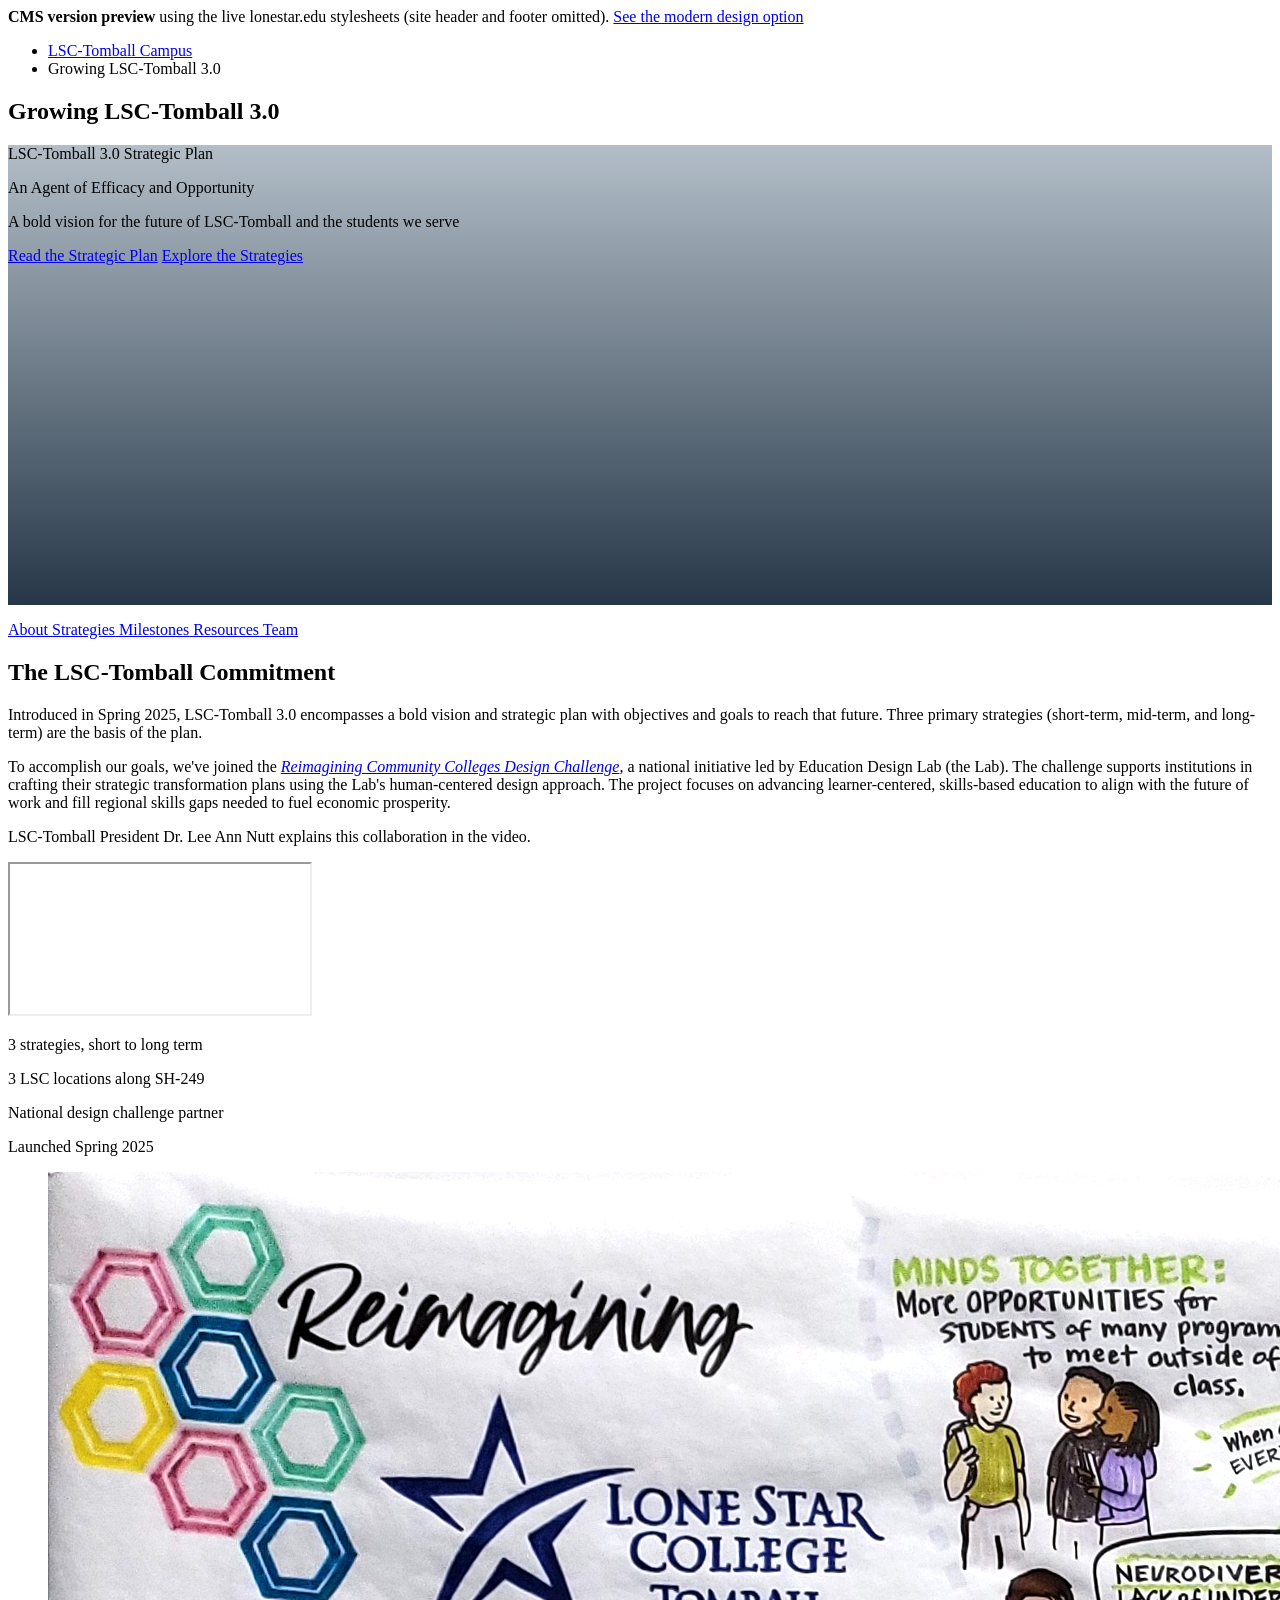
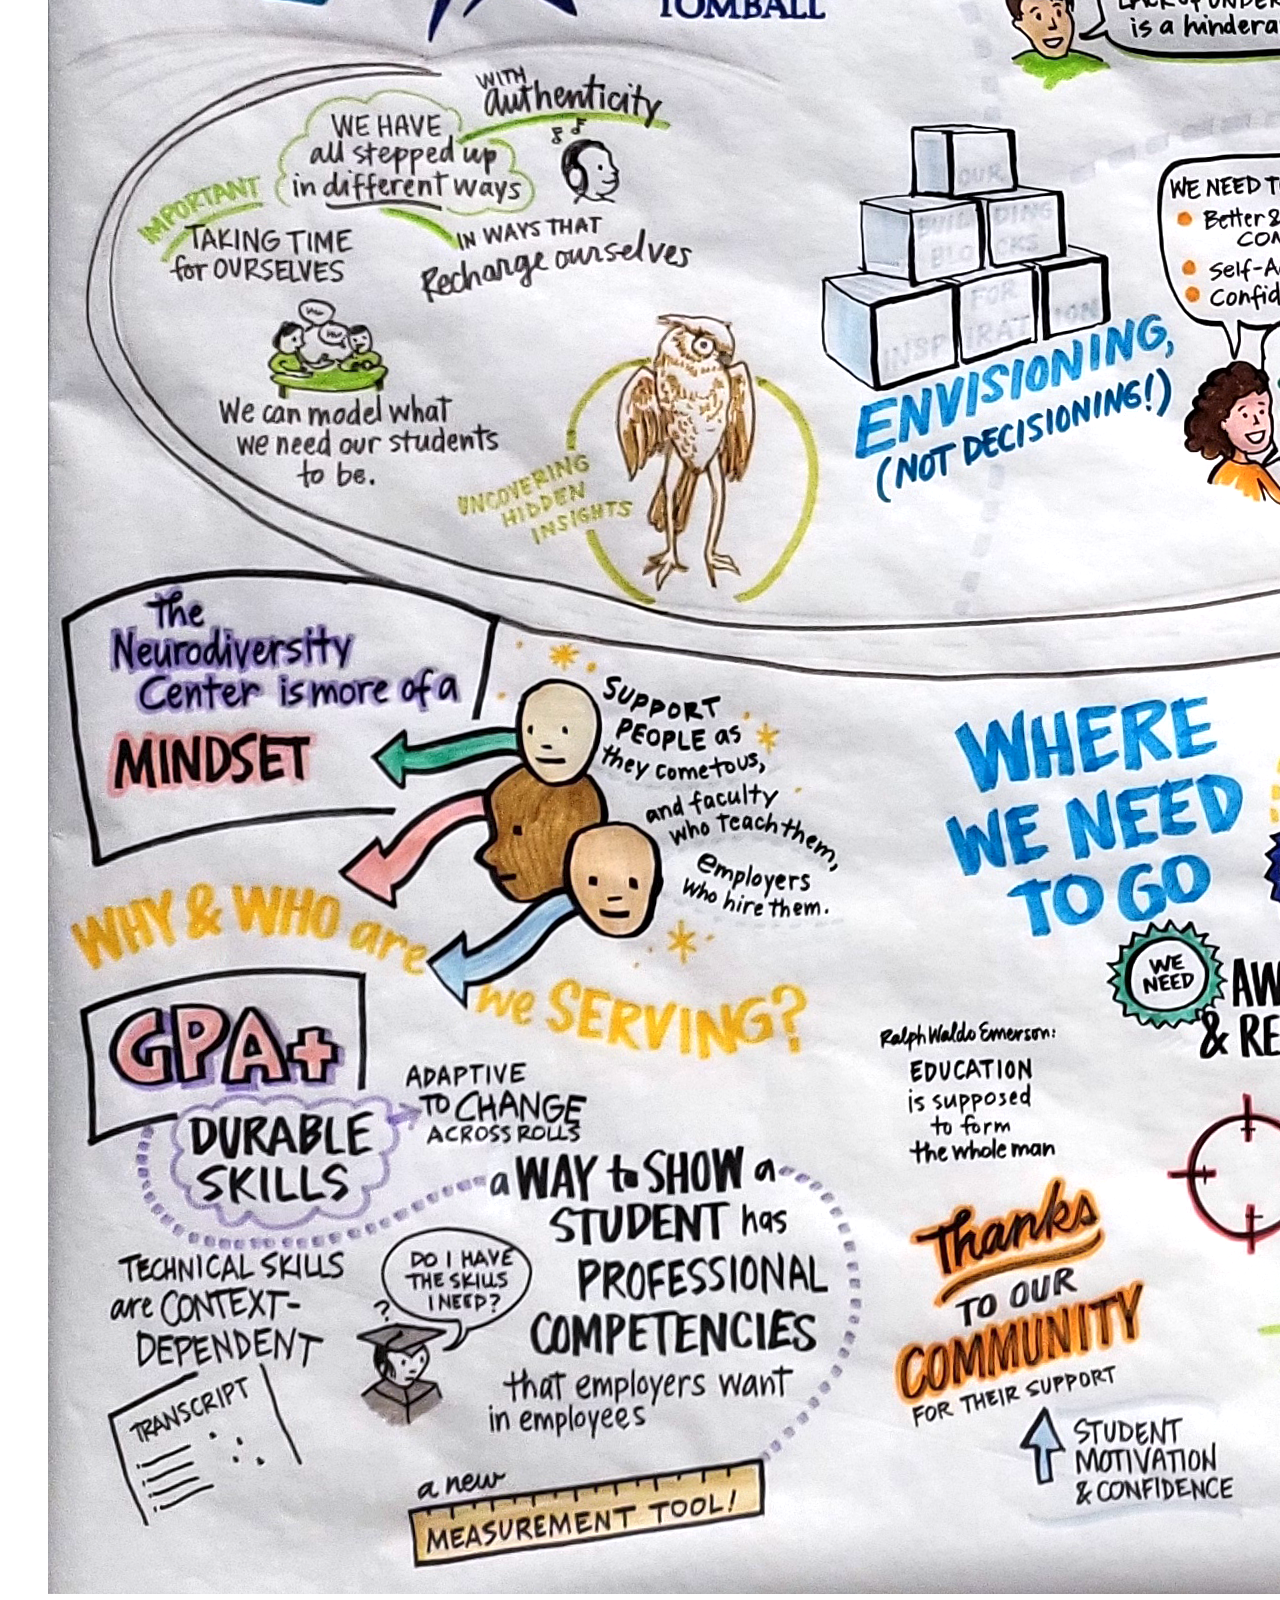
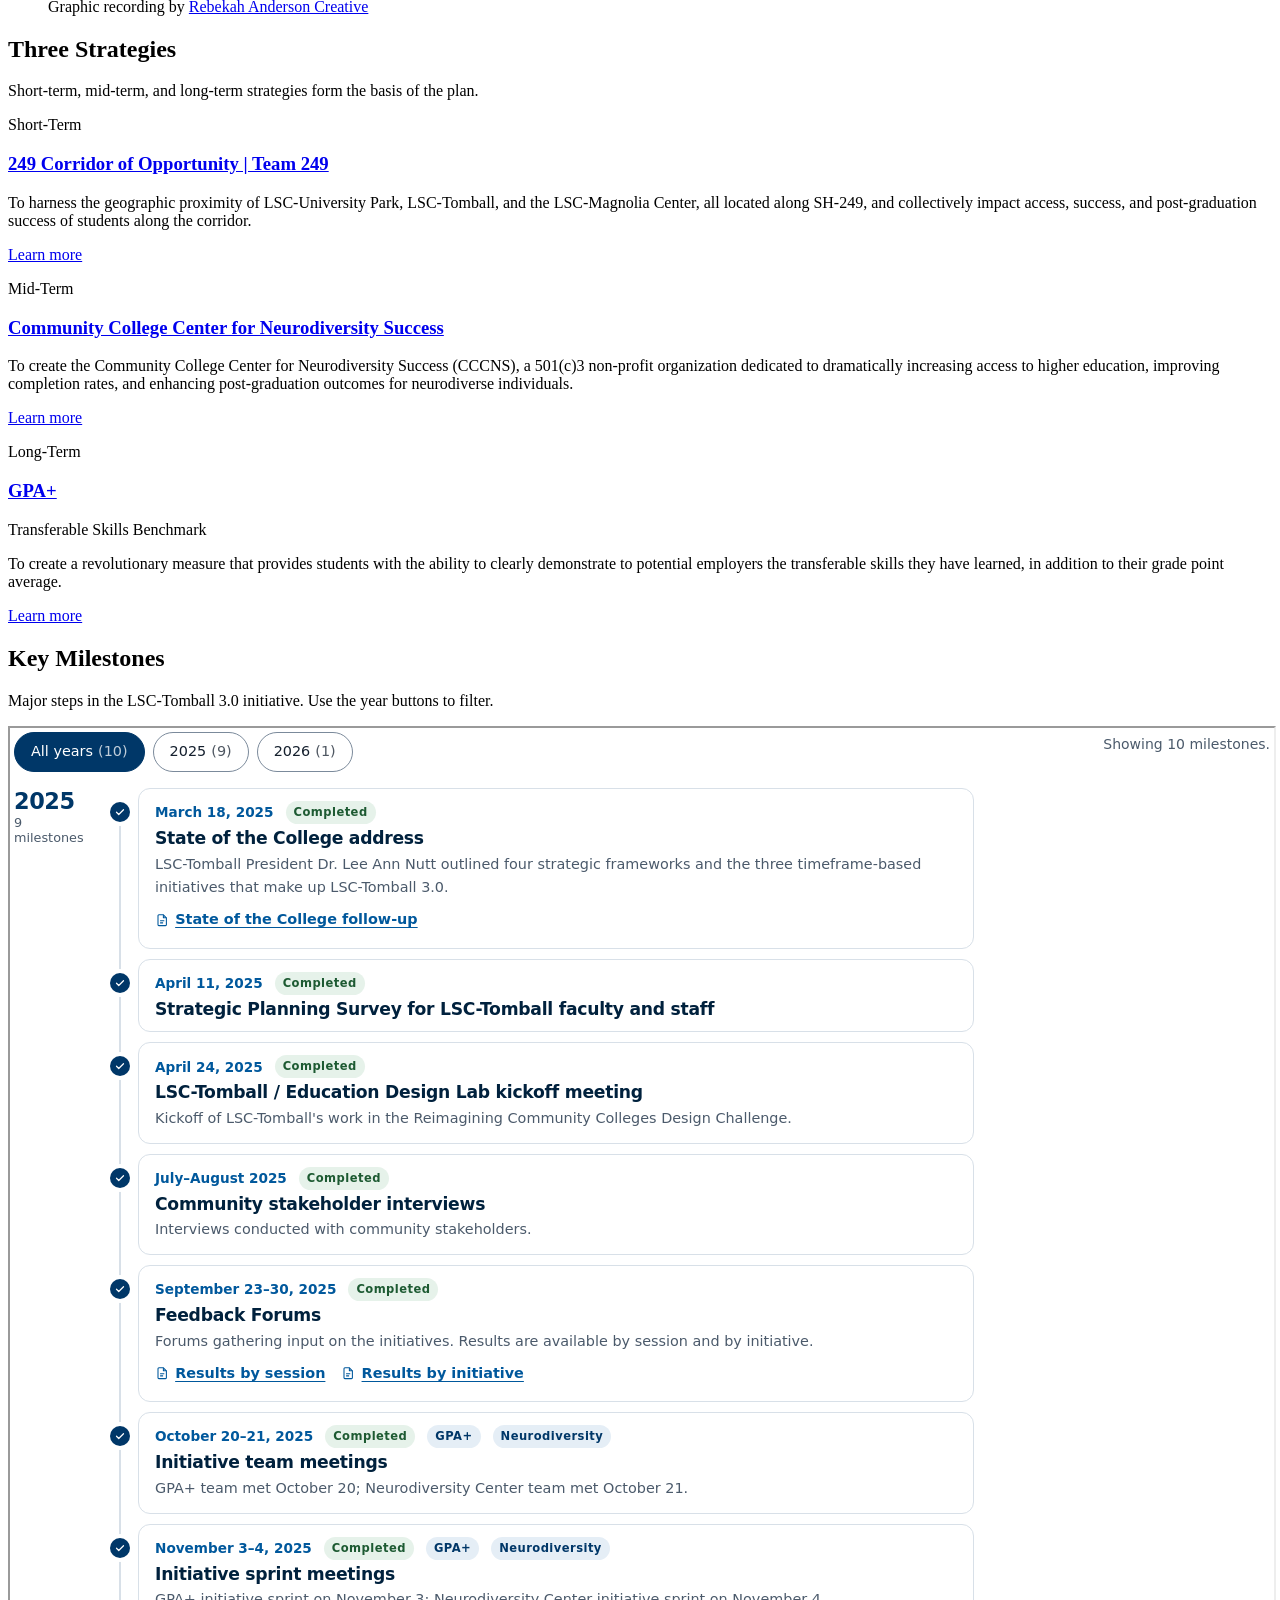
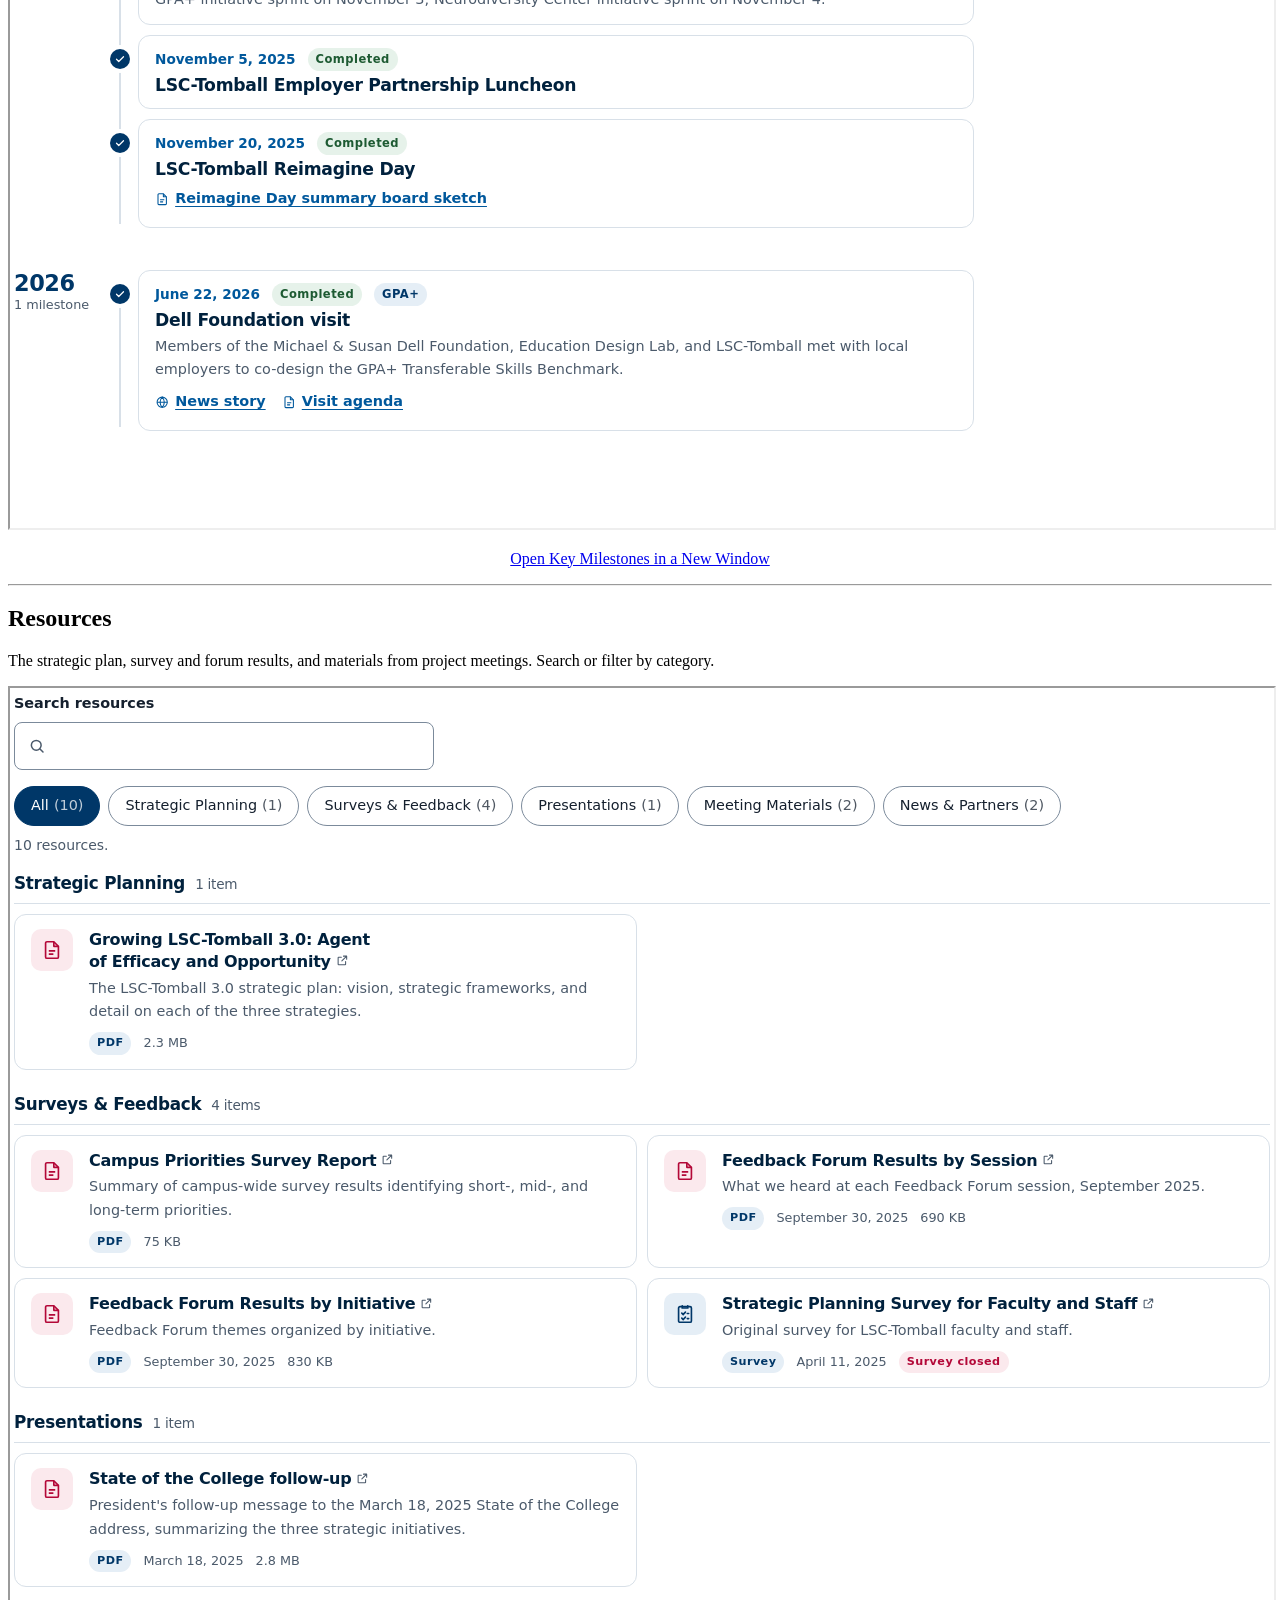
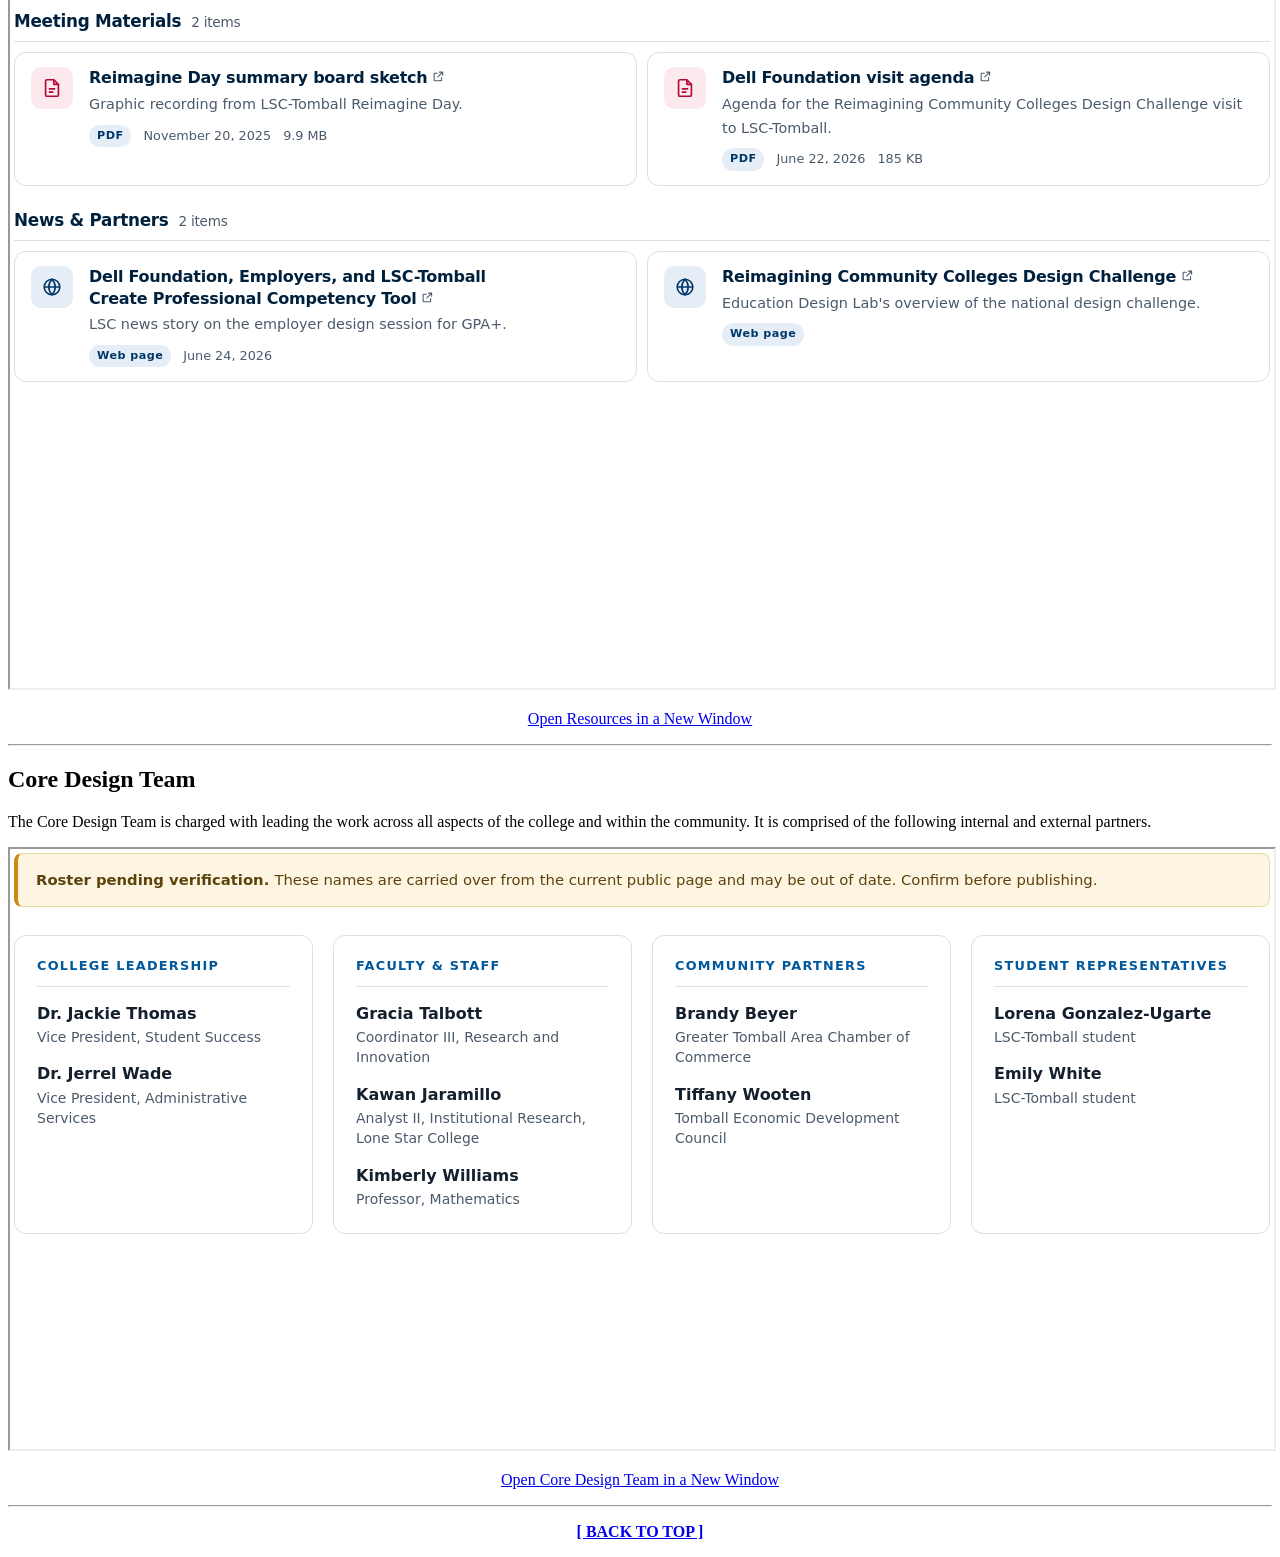
==== index.html @ 5d8a5326 "Lead with GPA+ and describe it as the Transferable Skills Benchmark GPA+ is the name most people use" ====
<!doctype html>
<html lang="en">
<head>
<meta charset="utf-8">
<meta name="viewport" content="width=device-width, initial-scale=1">
<meta name="robots" content="noindex">
<title>Growing LSC-Tomball 3.0 | CMS Version</title>
<!--
  CMS VERSION (main) — preview wrapper.
  Loads the live lonestar.edu stylesheets and recreates the page's
  full-width (no sidebar) content column, so this looks like the page will
  in the CMS. The page needs the CMS's full-width / no-sidebar layout.
  Copy ONLY the markup between the BEGIN and END content markers below.
  The modern design option is in modern/index.html.
-->
<link rel="stylesheet" href="https://www.lonestar.edu/css-refresh/style.css?v=2024">
<link rel="stylesheet" href="https://www.lonestar.edu/css-refresh/content-page.css">
<link rel="stylesheet" href="https://www.lonestar.edu/css-refresh/legacy.css">
<link rel="stylesheet" href="https://www.lonestar.edu/css-refresh/fonts.css">
</head>
<body>

<aside class="alert alert-warning rounded-0 mb-0 text-center small" aria-label="Preview notice">
  <strong>CMS version preview</strong> using the live lonestar.edu stylesheets (site header and footer omitted).
  <a href="modern/index.html">See the modern design option</a>
</aside>

<main id="main-body">
<section class="breadcrumbs-container">
  <div class="container">
    <div class="breadcrumbs">
      <ul>
        <li><a href="https://www.lonestar.edu/tomball.htm">LSC-Tomball Campus</a></li> <li>Growing LSC-Tomball 3.0</li>
      </ul>
    </div>
  </div>
</section>

<section class="content-well-section section-light">
<div id="content" class="container">
  <div class="row">
    <div class="col-12">
      <h1>Growing LSC-Tomball 3.0</h1>
    </div>
  </div>
  <div class="row">
    <div class="col-12">
      <div class="content-well">

<!-- ===================== BEGIN CMS CONTENT ===================== -->
<p><a id="BackToTop" name="BackToTop"></a></p>
<!-- ========================= --><!--          HERO             --><!-- ========================= -->
<div class="rounded overflow-hidden d-flex align-items-end mb-4" role="img" aria-label="Four smiling LSC-Tomball graduates in caps and gowns wearing student leader stoles." style="min-height:460px; background: linear-gradient(rgba(0, 38, 70, 0.3), rgba(0, 20, 40, 0.85)), url('https://www.lonestar.edu/departments/academicaffairsstusuccess/Tomball%203.1.jpg') no-repeat center 30% / cover;">
<div class="p-4 p-md-5">
<p class="text-white text-uppercase fw-bold small mb-2">LSC-Tomball 3.0 Strategic Plan</p>
<p class="display-5 fw-bold text-white mb-2">An Agent of Efficacy and Opportunity</p>
<p class="fs-5 text-white mb-4">A bold vision for the future of LSC-Tomball and the students we serve</p>
<p class="d-flex flex-wrap gap-2 mb-0"><a class="btn btn-light btn-lg rounded-pill fw-bold" href="https://www.lonestar.edu/departments/academicaffairsstusuccess/Growing%20LSC-Tomball%203.0-Agent%20of%20Efficacy%20and%20Opportunity.pdf" target="_blank"><i aria-hidden="true" class="fas fa-arrow-right"></i> Read the Strategic Plan</a> <a class="btn btn-outline-light btn-lg rounded-pill fw-bold" href="#strategies">Explore the Strategies</a></p>
</div>
</div>
<!-- ========================= --><!--       NAVIGATION          --><!-- ========================= -->
<div class="section-dark rounded p-3 mb-4">
<p class="d-flex flex-wrap justify-content-center gap-4 mb-0"><a class="text-white fw-bold" href="#about"><i aria-hidden="true" class="fas fa-info-circle me-1"></i> About</a><a class="text-white fw-bold" href="#strategies"><i aria-hidden="true" class="fas fa-route me-1"></i> Strategies</a><a class="text-white fw-bold" href="#milestones"><i aria-hidden="true" class="fas fa-flag me-1"></i> Milestones</a><a class="text-white fw-bold" href="#resources"><i aria-hidden="true" class="fas fa-folder-open me-1"></i> Resources</a><a class="text-white fw-bold" href="#team"><i aria-hidden="true" class="fas fa-users me-1"></i> Team</a></p>
</div>
<!-- ========================= --><!--          ABOUT            --><!-- ========================= -->
<h2><a id="about"></a>The LSC-Tomball Commitment</h2>
<div class="row align-items-center">
<div class="col-lg-6">
<p class="lead">Introduced in Spring 2025, LSC-Tomball 3.0 encompasses a bold vision and strategic plan with objectives and goals to reach that future. Three primary strategies (short-term, mid-term, and long-term) are the basis of the plan.</p>
<p>To accomplish our goals, we've joined the <a href="https://eddesignlab.org/project/reimagining-community-colleges-design-challenge/#colleges"><em>Reimagining Community Colleges Design Challenge</em></a>, a national initiative led by Education Design Lab (the Lab). The challenge supports institutions in crafting their strategic transformation plans using the Lab's human-centered design approach. The project focuses on advancing learner-centered, skills-based education to align with the future of work and fill regional skills gaps needed to fuel economic prosperity.</p>
<p>LSC-Tomball President Dr. Lee Ann Nutt explains this collaboration in the video.</p>
</div>
<div class="col-lg-6">
<p class="ratio ratio-16x9"><iframe src="https://www.youtube.com/embed/w5CPZ3An6yo" title="Video: LSC-Tomball President Dr. Lee Ann Nutt on the Education Design Lab partnership" allow="accelerometer; clipboard-write; encrypted-media; gyroscope; picture-in-picture; web-share" referrerpolicy="strict-origin-when-cross-origin" allowfullscreen></iframe></p>
</div>
</div>
<div class="icon-stacks icon-stacks-sm mt-4">
<div class="row">
<div class="col-6 col-md-3">
<div class="icon-stack text-center">
<div class="icon-sm"><i aria-hidden="true" class="fas fa-route"></i></div>
<p>3 strategies, short to long term</p>
</div>
</div>
<div class="col-6 col-md-3">
<div class="icon-stack text-center">
<div class="icon-sm"><i aria-hidden="true" class="fas fa-map-marker-alt"></i></div>
<p>3 LSC locations along SH-249</p>
</div>
</div>
<div class="col-6 col-md-3">
<div class="icon-stack text-center">
<div class="icon-sm"><i aria-hidden="true" class="fas fa-lightbulb"></i></div>
<p>National design challenge partner</p>
</div>
</div>
<div class="col-6 col-md-3">
<div class="icon-stack text-center">
<div class="icon-sm"><i aria-hidden="true" class="fas fa-calendar-alt"></i></div>
<p>Launched Spring 2025</p>
</div>
</div>
</div>
</div>
<figure class="mb-3">
<img class="img-fluid" src="assets/tomball3.0%20art%20board%20placeholder.png" alt="Hand-drawn graphic recording of the LSC-Tomball 3.0 visioning session, illustrating themes like Minds Together, the Neurodiversity Center, GPA+, and the road to Tomball 3.0." />
<figcaption class="small text-body-secondary mt-1">Graphic recording by <a href="https://rebekahandersoncreative.com/" target="_blank" rel="noopener noreferrer">Rebekah Anderson Creative</a></figcaption>
</figure>
<!-- ========================= --><!--        STRATEGIES         --><!-- ========================= -->
<div class="section-dark rounded p-4 my-4">
<h2 class="text-center text-white"><a id="strategies"></a>Three Strategies</h2>
<p class="text-center mb-4">Short-term, mid-term, and long-term strategies form the basis of the plan.</p>
<div class="row text-center">
<div class="col-lg-4 mb-3">
<div class="card h-100 rounded shadow-sm">
<div class="card-body d-flex flex-column"><i aria-hidden="true" class="fa-2x fas fa-road mb-3"></i>
<p class="small text-uppercase fw-bold text-body-secondary mb-1">Short-Term</p>
<h3 class="h5 card-title fw-bold"><a class="text-dark border-0" href="https://www.lonestar.edu/118049">249 Corridor of Opportunity | Team 249</a></h3>
<p class="small text-dark">To harness the geographic proximity of LSC-University Park, LSC-Tomball, and the LSC-Magnolia Center, all located along SH-249, and collectively impact access, success, and post-graduation success of students along the corridor.</p>
<p class="mt-auto mb-0"><a class="btn btn-primary btn-sm" href="https://www.lonestar.edu/118049">Learn more <i aria-hidden="true" class="fas fa-arrow-right"></i></a></p>
</div>
</div>
</div>
<div class="col-lg-4 mb-3">
<div class="card h-100 rounded shadow-sm">
<div class="card-body d-flex flex-column"><i aria-hidden="true" class="fa-2x fas fa-brain mb-3"></i>
<p class="small text-uppercase fw-bold text-body-secondary mb-1">Mid-Term</p>
<h3 class="h5 card-title fw-bold"><a class="text-dark border-0" href="https://www.lonestar.edu/118050">Community College Center for Neurodiversity Success</a></h3>
<p class="small text-dark">To create the Community College Center for Neurodiversity Success (CCCNS), a 501(c)3 non-profit organization dedicated to dramatically increasing access to higher education, improving completion rates, and enhancing post-graduation outcomes for neurodiverse individuals.</p>
<p class="mt-auto mb-0"><a class="btn btn-primary btn-sm" href="https://www.lonestar.edu/118050">Learn more <i aria-hidden="true" class="fas fa-arrow-right"></i></a></p>
</div>
</div>
</div>
<div class="col-lg-4 mb-3">
<div class="card h-100 rounded shadow-sm">
<div class="card-body d-flex flex-column"><i aria-hidden="true" class="fa-2x fas fa-award mb-3"></i>
<p class="small text-uppercase fw-bold text-body-secondary mb-1">Long-Term</p>
<h3 class="h5 card-title fw-bold mb-1"><a class="text-dark border-0" href="https://www.lonestar.edu/118051">GPA+</a></h3>
<p class="small fw-bold text-body-secondary">Transferable Skills Benchmark</p>
<p class="small text-dark">To create a revolutionary measure that provides students with the ability to clearly demonstrate to potential employers the transferable skills they have learned, in addition to their grade point average.</p>
<p class="mt-auto mb-0"><a class="btn btn-primary btn-sm" href="https://www.lonestar.edu/118051">Learn more <i aria-hidden="true" class="fas fa-arrow-right"></i></a></p>
</div>
</div>
</div>
</div>
</div>
<!-- ========================= --><!--        MILESTONES         --><!-- ========================= -->
<!-- Widget hosted on GitHub Pages. Content is edited in js/data.js, not here. -->
<h2><a id="milestones"></a>Key Milestones</h2>
<p>Major steps in the LSC-Tomball 3.0 initiative. Use the year buttons to filter.</p>
<div style="width:100%"><iframe height="1400" loading="lazy" src="https://lone-star-research-innovation.github.io/tomball3.0/widgets/milestones.html" style="width:100%" title="LSC-Tomball 3.0 Key Milestones" width="100%"></iframe></div>
<p style="text-align:center"><a href="https://lone-star-research-innovation.github.io/tomball3.0/widgets/milestones.html" rel="noopener noreferrer" target="_blank">Open Key Milestones in a New Window</a></p>
<hr /><!-- ========================= --><!--         RESOURCES         --><!-- ========================= -->
<!-- Widget hosted on GitHub Pages. Content is edited in js/data.js, not here. -->
<h2><a id="resources"></a>Resources</h2>
<p>The strategic plan, survey and forum results, and materials from project meetings. Search or filter by category.</p>
<div style="width:100%"><iframe height="1600" loading="lazy" src="https://lone-star-research-innovation.github.io/tomball3.0/widgets/resources.html" style="width:100%" title="LSC-Tomball 3.0 Resources and Documents" width="100%"></iframe></div>
<p style="text-align:center"><a href="https://lone-star-research-innovation.github.io/tomball3.0/widgets/resources.html" rel="noopener noreferrer" target="_blank">Open Resources in a New Window</a></p>
<hr /><!-- ========================= --><!--      CORE DESIGN TEAM     --><!-- ========================= -->
<!-- Widget hosted on GitHub Pages. Content is edited in js/data.js, not here. -->
<h2><a id="team"></a>Core Design Team</h2>
<p>The Core Design Team is charged with leading the work across all aspects of the college and within the community. It is comprised of the following internal and external partners.</p>
<div style="width:100%"><iframe height="600" loading="lazy" src="https://lone-star-research-innovation.github.io/tomball3.0/widgets/team.html" style="width:100%" title="LSC-Tomball 3.0 Core Design Team" width="100%"></iframe></div>
<p style="text-align:center"><a href="https://lone-star-research-innovation.github.io/tomball3.0/widgets/team.html" rel="noopener noreferrer" target="_blank">Open Core Design Team in a New Window</a></p>
<hr /><!-- ========================= --><!--          FOOTER           --><!-- ========================= -->
<p style="text-align:center"><strong><a href="#BackToTop">[ BACK TO TOP ]</a></strong></p>
<!-- ====================== END CMS CONTENT ====================== -->

      </div>
    </div>
  </div>
</div>
</section>
</main>

<script>
  // PREVIEW ONLY (not part of the CMS content): point the strategy page links at
  // the local sub-page previews, and until the widgets are deployed, point their
  // iframes and links at the local copies in widgets/.
  (function () {
    var local = {
      "https://www.lonestar.edu/118049": "corridor-249/index.html",
      "https://www.lonestar.edu/118050": "neurodiversity/index.html",
      "https://www.lonestar.edu/118051": "gpa-plus/index.html"
    };
    document.querySelectorAll("a[href]").forEach(function (a) {
      var to = local[a.getAttribute("href")];
      if (to) a.setAttribute("href", to);
    });
    var live = "https://lone-star-research-innovation.github.io/tomball3.0/";
    if (location.href.indexOf(live) === 0) return;
    document.querySelectorAll('a[href^="' + live + '"]').forEach(function (a) {
      a.setAttribute("href", a.getAttribute("href").replace(live, ""));
    });
    // Replace (not just re-point) each iframe: an iframe that already started
    // loading the live URL can otherwise finish with a 404.
    document.querySelectorAll('iframe[src^="' + live + '"]').forEach(function (frame) {
      var copy = frame.cloneNode(false);
      copy.setAttribute("src", frame.getAttribute("src").replace(live, ""));
      frame.replaceWith(copy);
    });
  })();
</script>
<script src="https://www.lonestar.edu/js-out/jquery-3.3.1.min.js"></script>
<script src="https://www.lonestar.edu/js-out/bootstrap.min.js"></script>
</body>
</html>
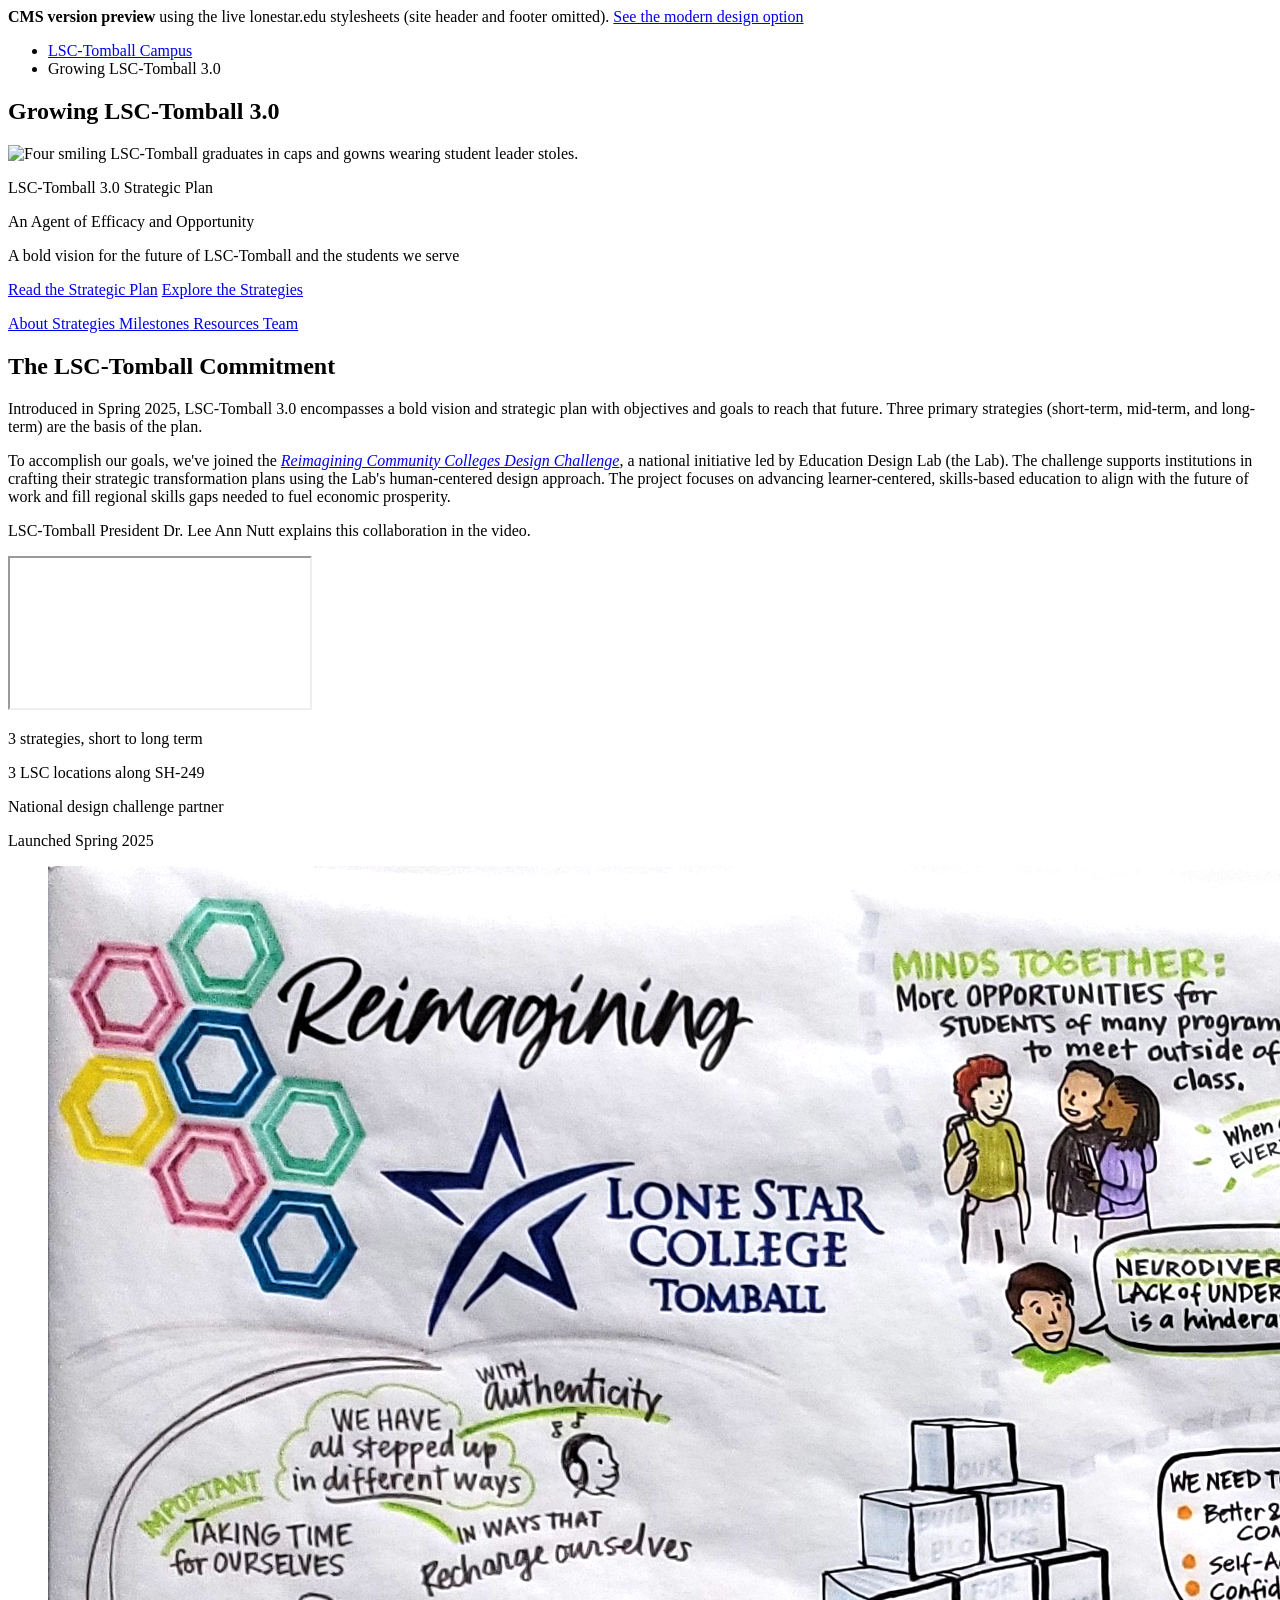
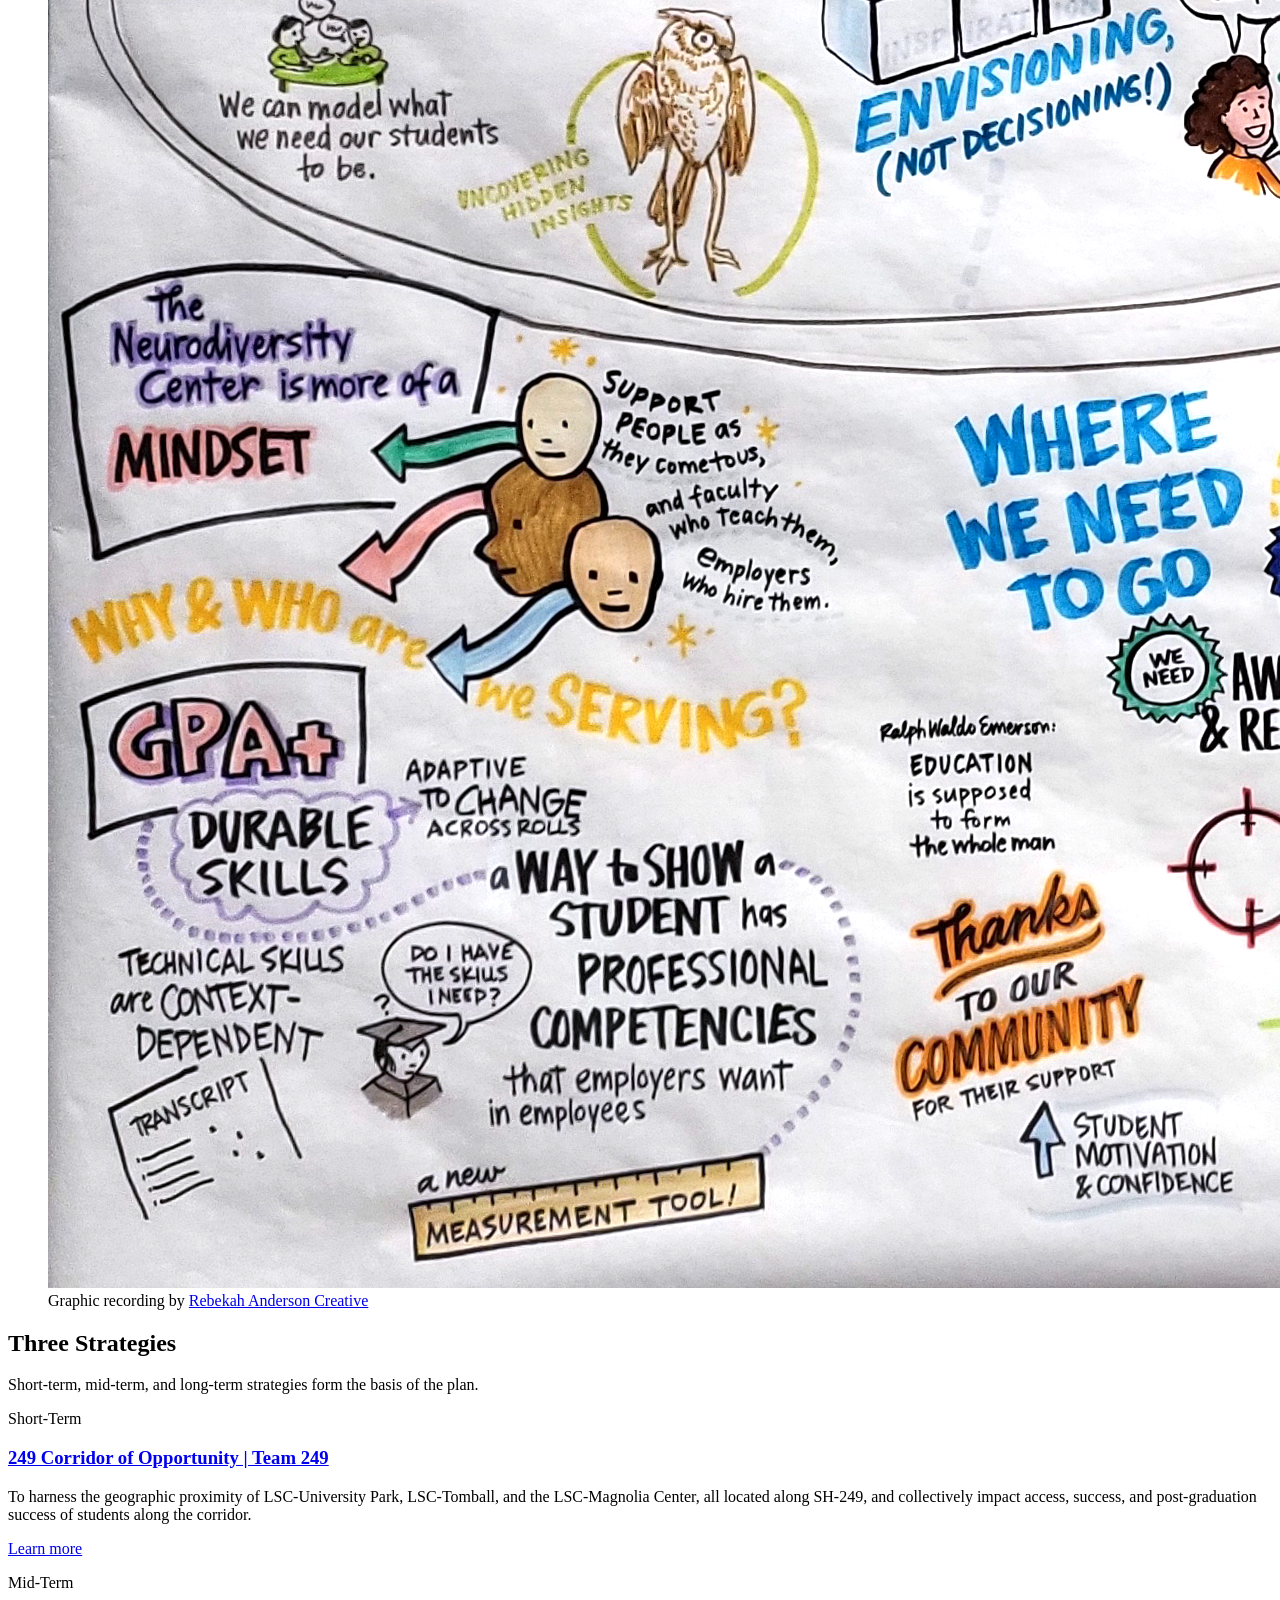
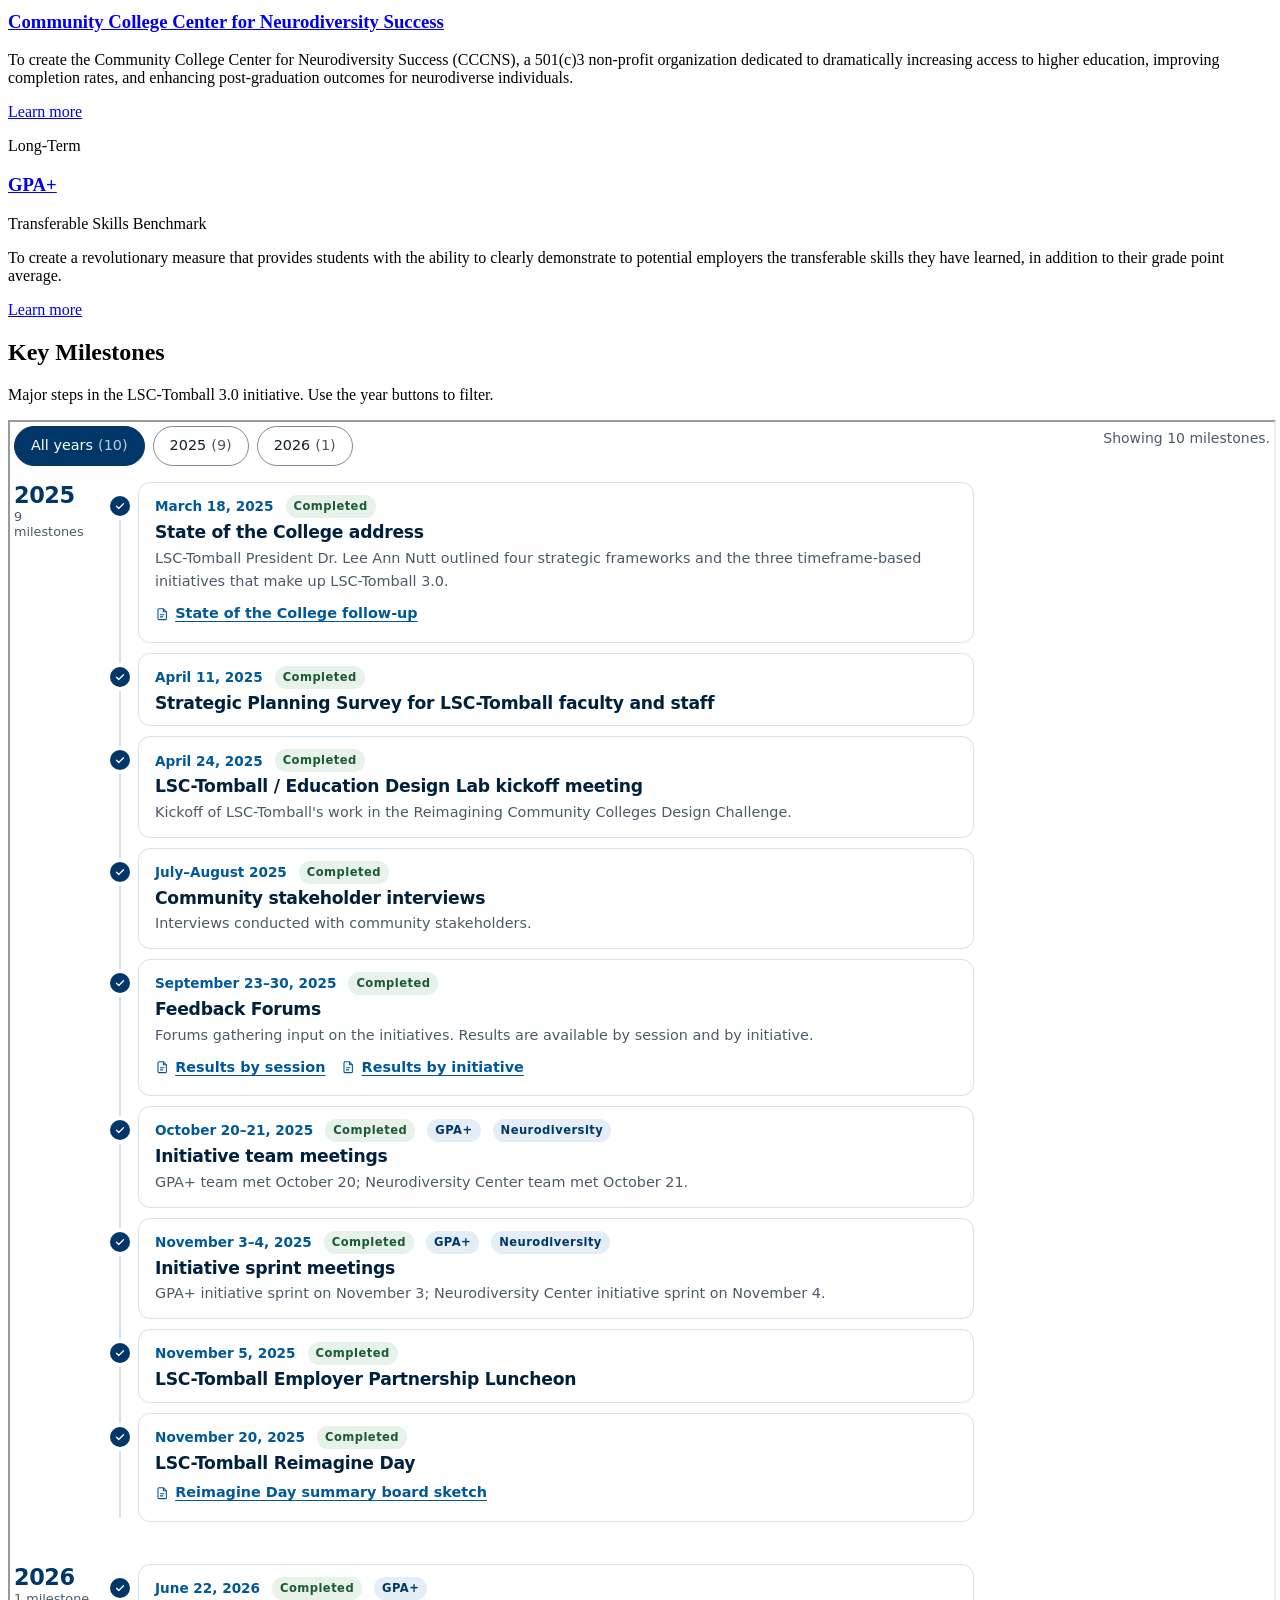
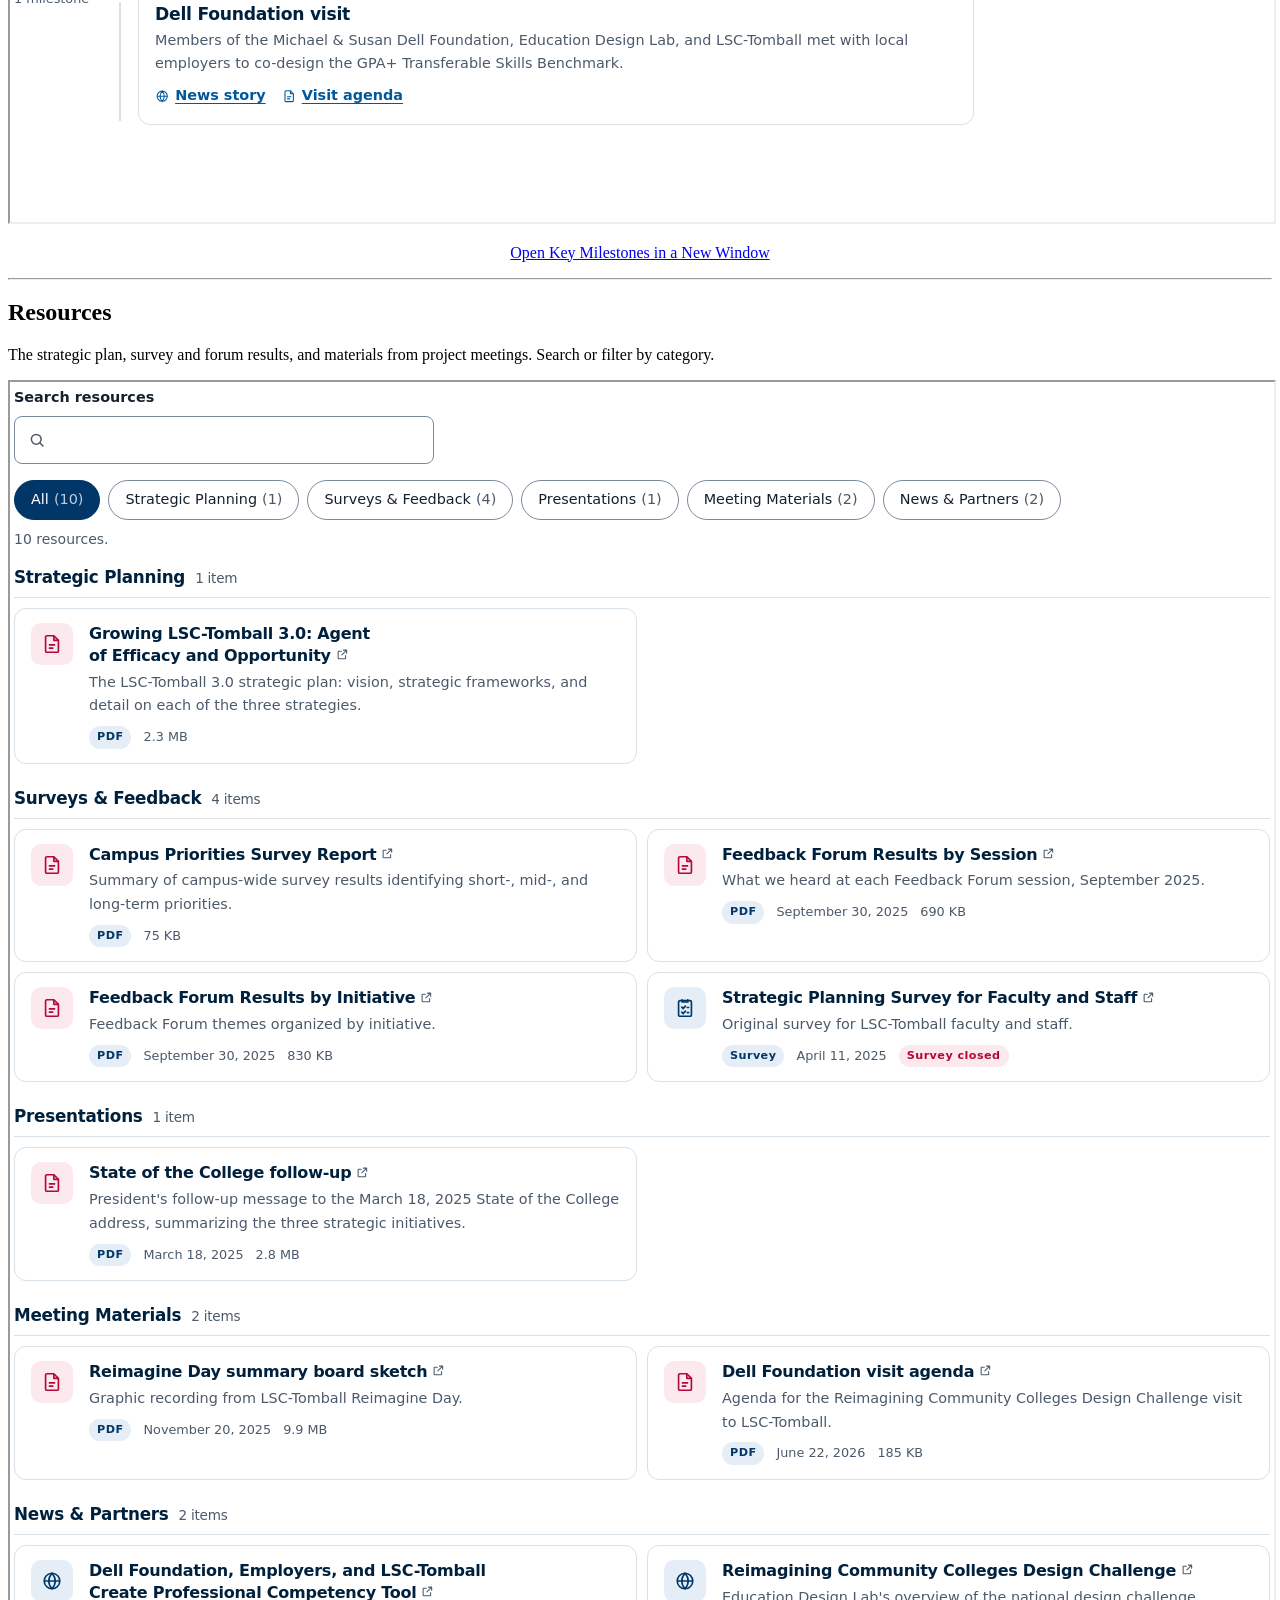
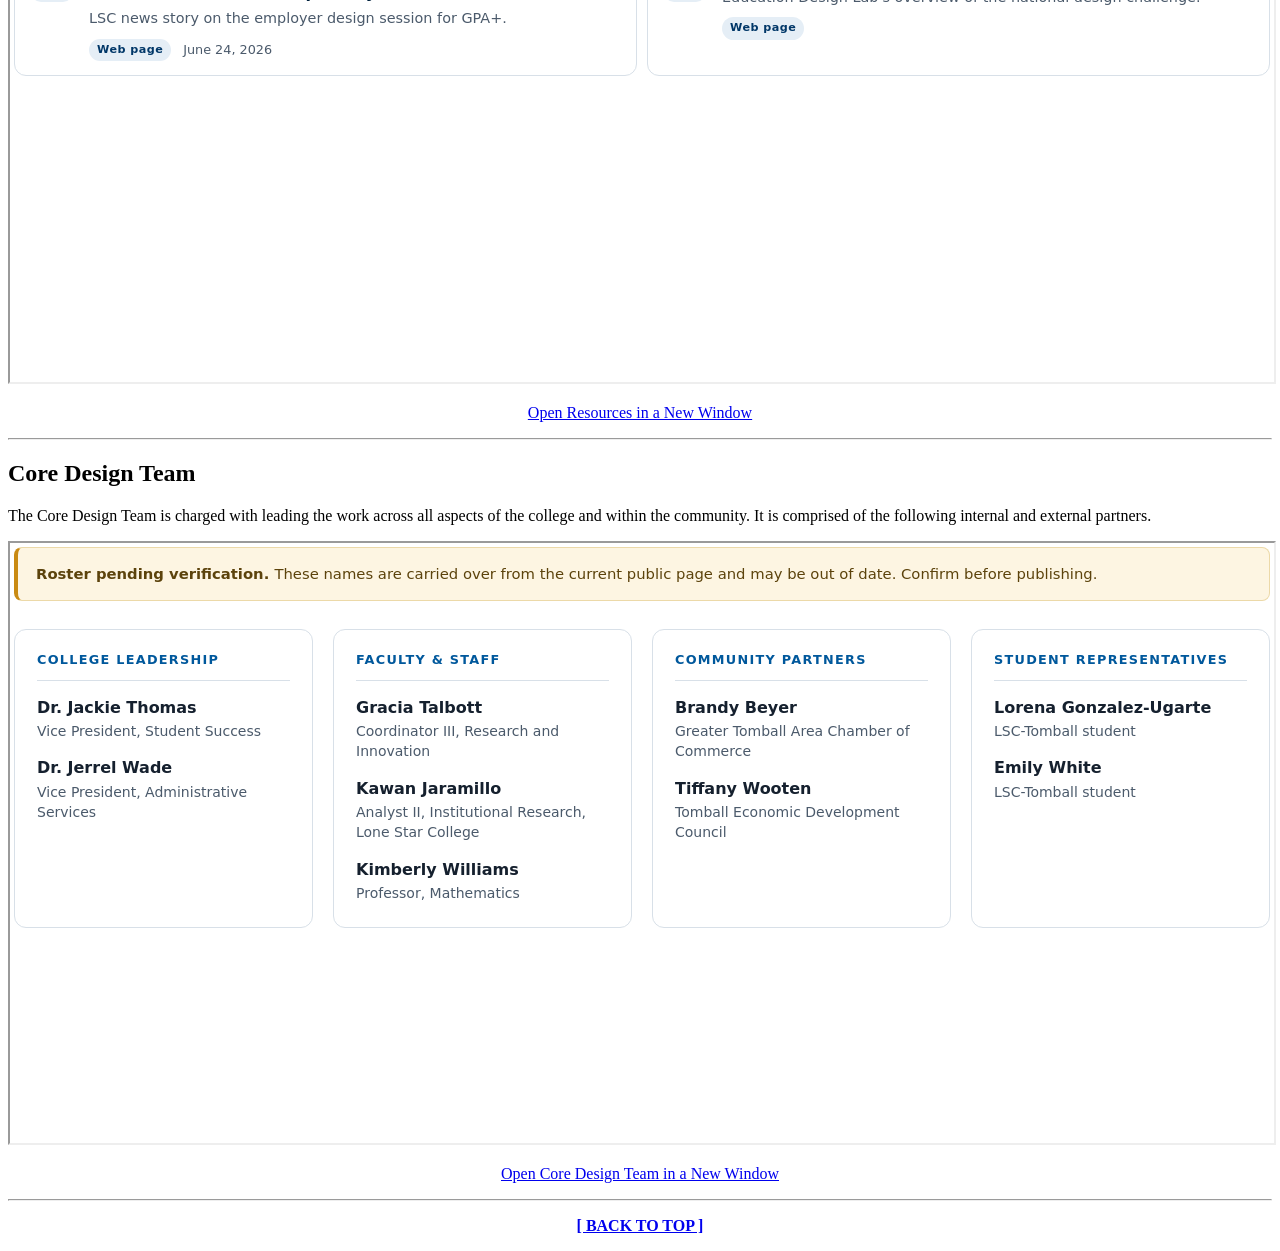
==== commit 7d99e970: "Use an img tag for the hero and turn the framework cards into a progression The CMS stripped the her" ====
--- a/index.html
+++ b/index.html
@@ -50,8 +50,9 @@
 <!-- ===================== BEGIN CMS CONTENT ===================== -->
 <p><a id="BackToTop" name="BackToTop"></a></p>
 <!-- ========================= --><!--          HERO             --><!-- ========================= -->
-<div class="rounded overflow-hidden d-flex align-items-end mb-4" role="img" aria-label="Four smiling LSC-Tomball graduates in caps and gowns wearing student leader stoles." style="min-height:460px; background: linear-gradient(rgba(0, 38, 70, 0.3), rgba(0, 20, 40, 0.85)), url('https://www.lonestar.edu/departments/academicaffairsstusuccess/Tomball%203.1.jpg') no-repeat center 30% / cover;">
-<div class="p-4 p-md-5">
+<div class="position-relative rounded overflow-hidden mb-4 bg-dark">
+<img class="position-absolute top-0 start-0 w-100 h-100 object-fit-cover opacity-50" src="https://www.lonestar.edu/departments/academicaffairsstusuccess/Tomball%203.1.jpg" alt="Four smiling LSC-Tomball graduates in caps and gowns wearing student leader stoles." />
+<div class="position-relative p-4 p-md-5 mt-5 pt-5">
 <p class="text-white text-uppercase fw-bold small mb-2">LSC-Tomball 3.0 Strategic Plan</p>
 <p class="display-5 fw-bold text-white mb-2">An Agent of Efficacy and Opportunity</p>
 <p class="fs-5 text-white mb-4">A bold vision for the future of LSC-Tomball and the students we serve</p>
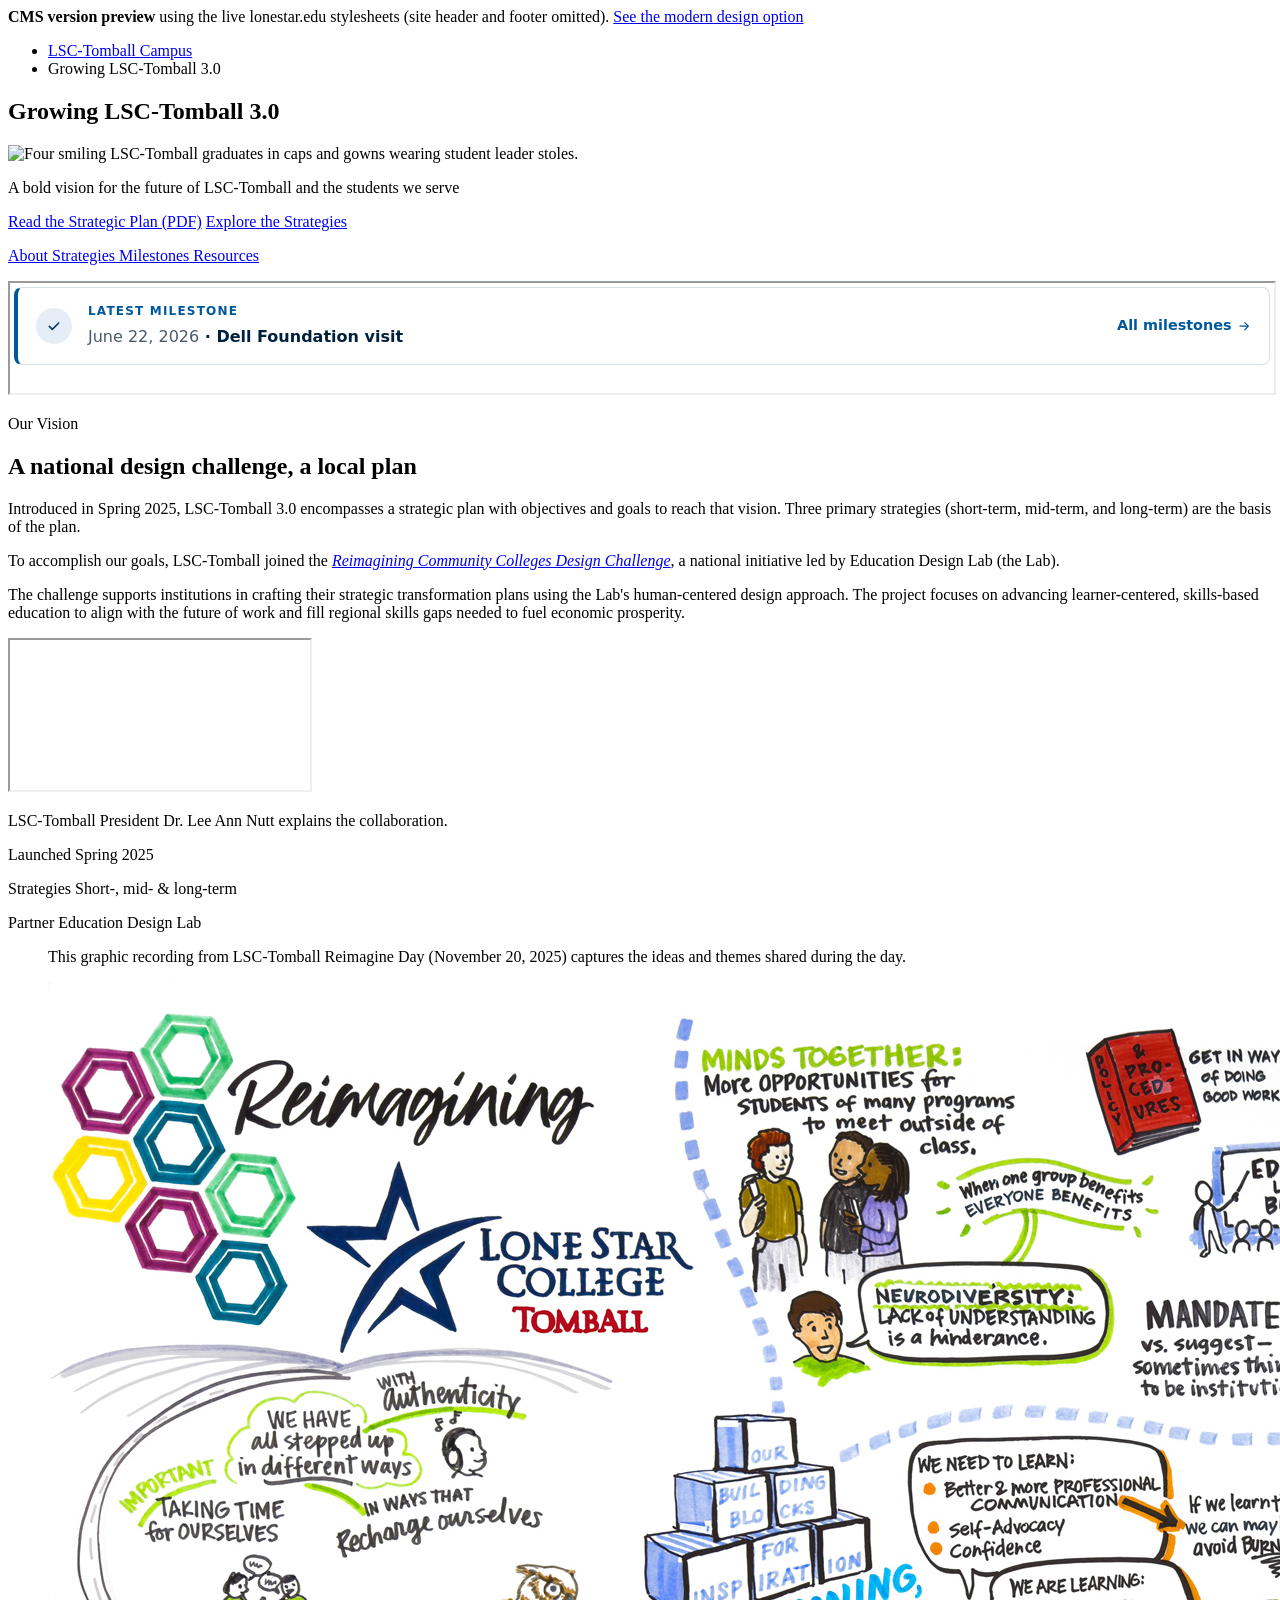
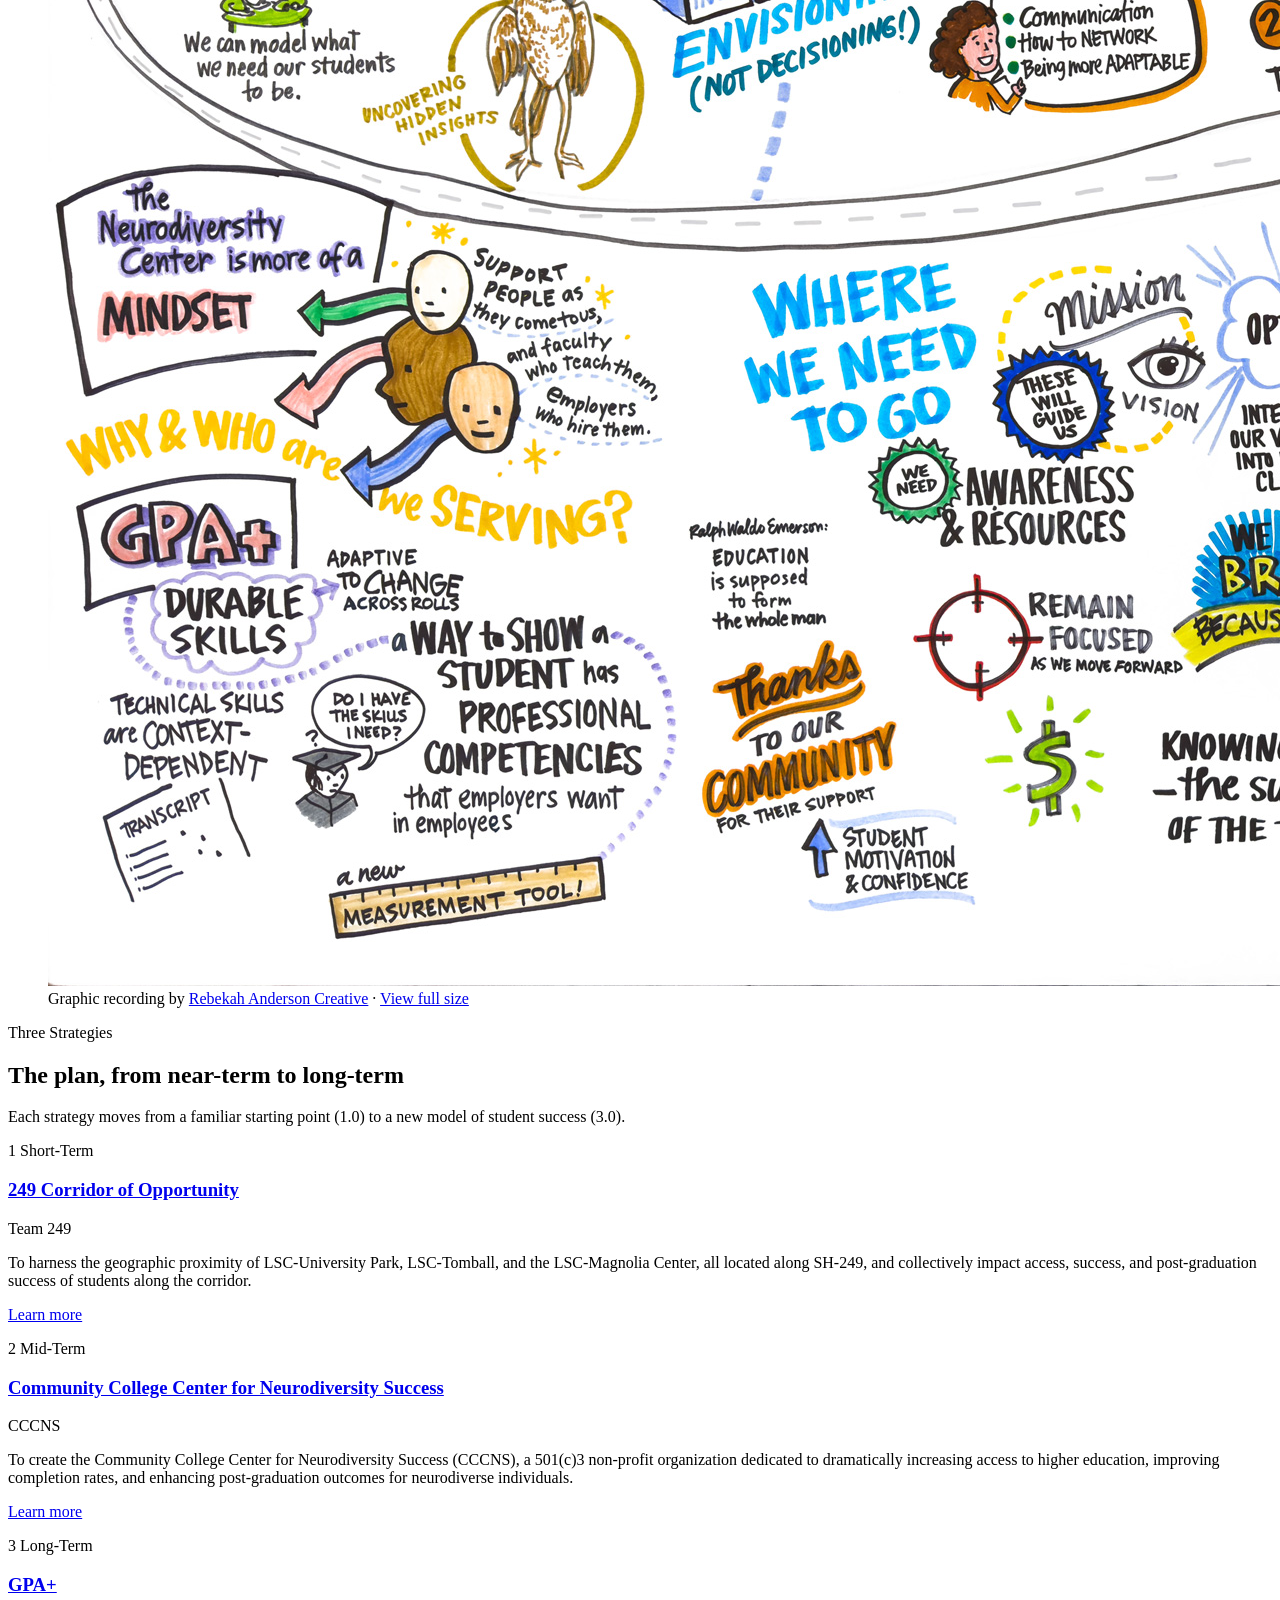
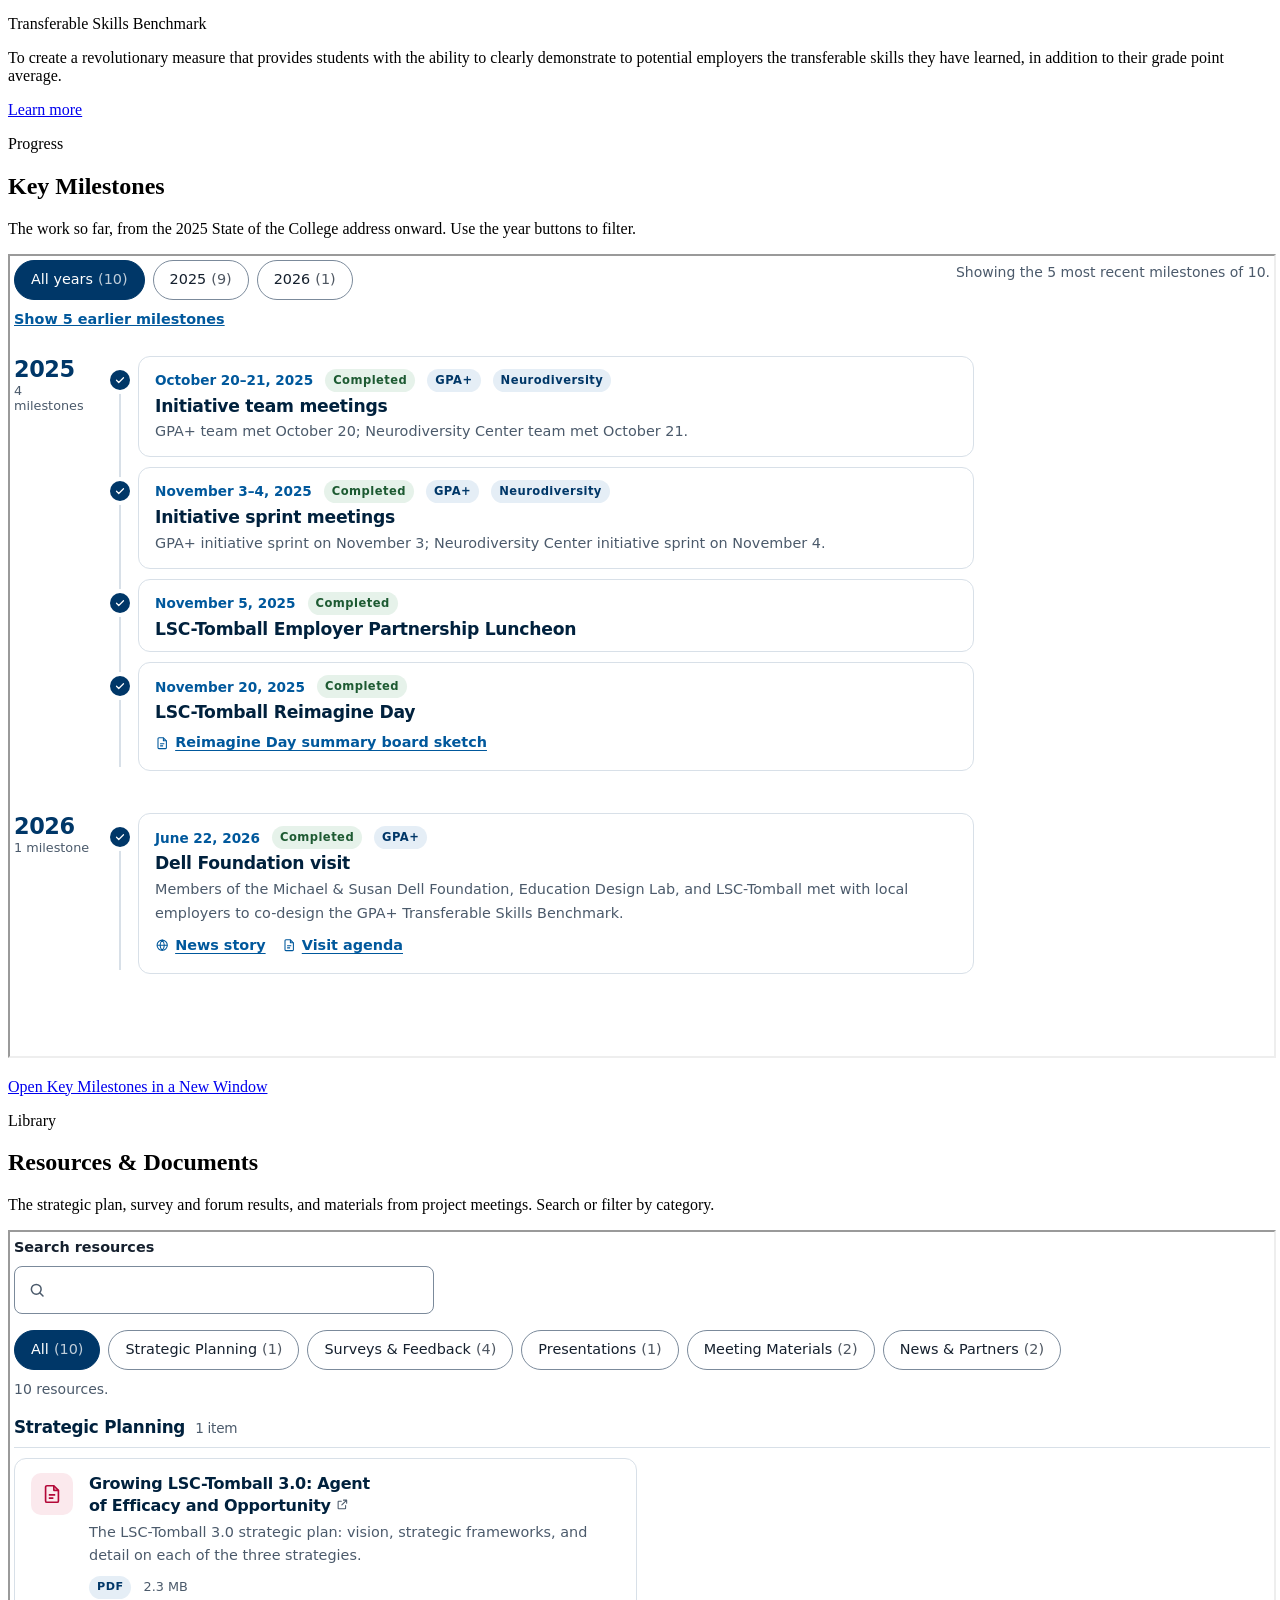
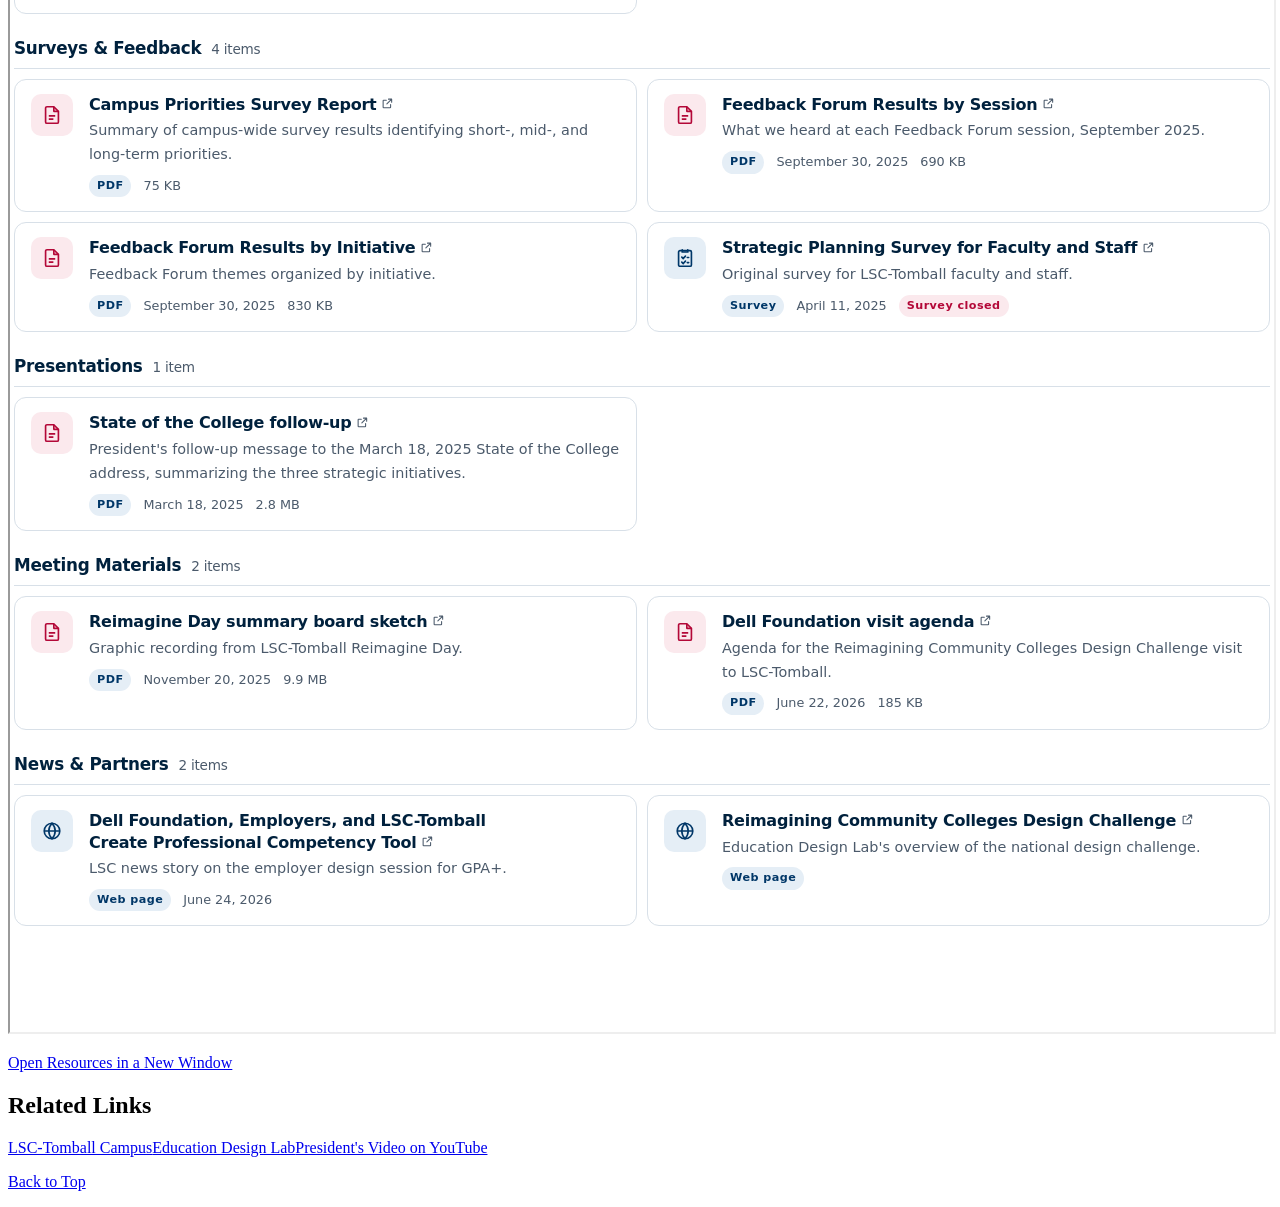
==== commit f5a03796: "Rework the CMS page layout after the modern option and remove team rosters - Hero is now the whole g" ====
--- a/index.html
+++ b/index.html
@@ -18,7 +18,7 @@
 <link rel="stylesheet" href="https://www.lonestar.edu/css-refresh/legacy.css">
 <link rel="stylesheet" href="https://www.lonestar.edu/css-refresh/fonts.css">
 </head>
-<body>
+<body class="standard-content-wide">
 
 <aside class="alert alert-warning rounded-0 mb-0 text-center small" aria-label="Preview notice">
   <strong>CMS version preview</strong> using the live lonestar.edu stylesheets (site header and footer omitted).
@@ -49,97 +49,94 @@
 
 <!-- ===================== BEGIN CMS CONTENT ===================== -->
 <p><a id="BackToTop" name="BackToTop"></a></p>
+<!-- Layout mirrors modern/index.html, using only Bootstrap 5.3 classes the site already loads (no inline styles). -->
 <!-- ========================= --><!--          HERO             --><!-- ========================= -->
-<div class="position-relative rounded overflow-hidden mb-4 bg-dark">
-<img class="position-absolute top-0 start-0 w-100 h-100 object-fit-cover opacity-50" src="https://www.lonestar.edu/departments/academicaffairsstusuccess/Tomball%203.1.jpg" alt="Four smiling LSC-Tomball graduates in caps and gowns wearing student leader stoles." />
-<div class="position-relative p-4 p-md-5 mt-5 pt-5">
-<p class="text-white text-uppercase fw-bold small mb-2">LSC-Tomball 3.0 Strategic Plan</p>
-<p class="display-5 fw-bold text-white mb-2">An Agent of Efficacy and Opportunity</p>
-<p class="fs-5 text-white mb-4">A bold vision for the future of LSC-Tomball and the students we serve</p>
-<p class="d-flex flex-wrap gap-2 mb-0"><a class="btn btn-light btn-lg rounded-pill fw-bold" href="https://www.lonestar.edu/departments/academicaffairsstusuccess/Growing%20LSC-Tomball%203.0-Agent%20of%20Efficacy%20and%20Opportunity.pdf" target="_blank"><i aria-hidden="true" class="fas fa-arrow-right"></i> Read the Strategic Plan</a> <a class="btn btn-outline-light btn-lg rounded-pill fw-bold" href="#strategies">Explore the Strategies</a></p>
+<div class="section-dark rounded overflow-hidden shadow-sm mb-4">
+<img class="d-block w-100 h-auto" src="https://www.lonestar.edu/departments/academicaffairsstusuccess/Tomball%203.1.jpg" alt="Four smiling LSC-Tomball graduates in caps and gowns wearing student leader stoles." />
+<div class="row g-3 align-items-center px-4 py-3">
+<div class="col-xl-6">
+<p class="fs-4 fw-bold text-white lh-sm mb-0">A bold vision for the future of LSC&#8209;Tomball and the students we serve</p>
+</div>
+<div class="col-xl-6">
+<p class="d-flex flex-wrap justify-content-xl-end gap-2 mb-0"><a class="btn btn-light rounded-pill px-4" href="https://www.lonestar.edu/departments/academicaffairsstusuccess/Growing%20LSC-Tomball%203.0-Agent%20of%20Efficacy%20and%20Opportunity.pdf" target="_blank">Read the Strategic Plan (PDF)</a> <a class="btn btn-outline-light rounded-pill px-4" href="#strategies">Explore the Strategies</a></p>
+</div>
 </div>
 </div>
 <!-- ========================= --><!--       NAVIGATION          --><!-- ========================= -->
-<div class="section-dark rounded p-3 mb-4">
-<p class="d-flex flex-wrap justify-content-center gap-4 mb-0"><a class="text-white fw-bold" href="#about"><i aria-hidden="true" class="fas fa-info-circle me-1"></i> About</a><a class="text-white fw-bold" href="#strategies"><i aria-hidden="true" class="fas fa-route me-1"></i> Strategies</a><a class="text-white fw-bold" href="#milestones"><i aria-hidden="true" class="fas fa-flag me-1"></i> Milestones</a><a class="text-white fw-bold" href="#resources"><i aria-hidden="true" class="fas fa-folder-open me-1"></i> Resources</a><a class="text-white fw-bold" href="#team"><i aria-hidden="true" class="fas fa-users me-1"></i> Team</a></p>
-</div>
-<!-- ========================= --><!--          ABOUT            --><!-- ========================= -->
-<h2><a id="about"></a>The LSC-Tomball Commitment</h2>
-<div class="row align-items-center">
+<div class="section-dark rounded p-3 mb-3">
+<p class="d-flex flex-wrap justify-content-center gap-4 mb-0"><a class="text-white fw-bold" href="#about"><i aria-hidden="true" class="fas fa-info-circle me-1"></i> About</a><a class="text-white fw-bold" href="#strategies"><i aria-hidden="true" class="fas fa-route me-1"></i> Strategies</a><a class="text-white fw-bold" href="#milestones"><i aria-hidden="true" class="fas fa-flag me-1"></i> Milestones</a><a class="text-white fw-bold" href="#resources"><i aria-hidden="true" class="fas fa-folder-open me-1"></i> Resources</a></p>
+</div>
+<!-- ========================= --><!--        WHAT'S NEXT        --><!-- ========================= -->
+<!-- Widget hosted on GitHub Pages: the next upcoming milestone, or the latest one. Edited in js/data.js. -->
+<div class="mb-5" style="width:100%"><iframe height="110" src="https://lone-star-research-innovation.github.io/tomball3.0/widgets/next.html" style="width:100%" title="LSC-Tomball 3.0 latest milestone" width="100%"></iframe></div>
+<!-- ========================= --><!--          VISION           --><!-- ========================= -->
+<div class="row g-4 g-lg-5 align-items-center mb-4">
 <div class="col-lg-6">
-<p class="lead">Introduced in Spring 2025, LSC-Tomball 3.0 encompasses a bold vision and strategic plan with objectives and goals to reach that future. Three primary strategies (short-term, mid-term, and long-term) are the basis of the plan.</p>
-<p>To accomplish our goals, we've joined the <a href="https://eddesignlab.org/project/reimagining-community-colleges-design-challenge/#colleges"><em>Reimagining Community Colleges Design Challenge</em></a>, a national initiative led by Education Design Lab (the Lab). The challenge supports institutions in crafting their strategic transformation plans using the Lab's human-centered design approach. The project focuses on advancing learner-centered, skills-based education to align with the future of work and fill regional skills gaps needed to fuel economic prosperity.</p>
-<p>LSC-Tomball President Dr. Lee Ann Nutt explains this collaboration in the video.</p>
+<p class="small text-uppercase fw-bold text-danger-emphasis mb-2"><a id="about">Our Vision</a></p>
+<h2 class="pt-0">A national design challenge, a local plan</h2>
+<p class="lead">Introduced in Spring 2025, LSC-Tomball 3.0 encompasses a strategic plan with objectives and goals to reach that vision. Three primary strategies (short-term, mid-term, and long-term) are the basis of the plan.</p>
+<p>To accomplish our goals, LSC-Tomball joined the <a href="https://eddesignlab.org/project/reimagining-community-colleges-design-challenge/#colleges"><em>Reimagining Community Colleges Design Challenge</em></a>, a national initiative led by Education Design Lab (the Lab).</p>
+<p class="mb-0">The challenge supports institutions in crafting their strategic transformation plans using the Lab's human-centered design approach. The project focuses on advancing learner-centered, skills-based education to align with the future of work and fill regional skills gaps needed to fuel economic prosperity.</p>
 </div>
 <div class="col-lg-6">
-<p class="ratio ratio-16x9"><iframe src="https://www.youtube.com/embed/w5CPZ3An6yo" title="Video: LSC-Tomball President Dr. Lee Ann Nutt on the Education Design Lab partnership" allow="accelerometer; clipboard-write; encrypted-media; gyroscope; picture-in-picture; web-share" referrerpolicy="strict-origin-when-cross-origin" allowfullscreen></iframe></p>
-</div>
-</div>
-<div class="icon-stacks icon-stacks-sm mt-4">
-<div class="row">
-<div class="col-6 col-md-3">
-<div class="icon-stack text-center">
-<div class="icon-sm"><i aria-hidden="true" class="fas fa-route"></i></div>
-<p>3 strategies, short to long term</p>
-</div>
-</div>
-<div class="col-6 col-md-3">
-<div class="icon-stack text-center">
-<div class="icon-sm"><i aria-hidden="true" class="fas fa-map-marker-alt"></i></div>
-<p>3 LSC locations along SH-249</p>
-</div>
-</div>
-<div class="col-6 col-md-3">
-<div class="icon-stack text-center">
-<div class="icon-sm"><i aria-hidden="true" class="fas fa-lightbulb"></i></div>
-<p>National design challenge partner</p>
-</div>
-</div>
-<div class="col-6 col-md-3">
-<div class="icon-stack text-center">
-<div class="icon-sm"><i aria-hidden="true" class="fas fa-calendar-alt"></i></div>
-<p>Launched Spring 2025</p>
-</div>
-</div>
-</div>
-</div>
-<figure class="mb-3">
-<img class="img-fluid" src="assets/tomball3.0%20art%20board%20placeholder.png" alt="Hand-drawn graphic recording of the LSC-Tomball 3.0 visioning session, illustrating themes like Minds Together, the Neurodiversity Center, GPA+, and the road to Tomball 3.0." />
-<figcaption class="small text-body-secondary mt-1">Graphic recording by <a href="https://rebekahandersoncreative.com/" target="_blank" rel="noopener noreferrer">Rebekah Anderson Creative</a></figcaption>
+<p class="ratio ratio-16x9 mb-2"><iframe src="https://www.youtube.com/embed/w5CPZ3An6yo" title="Video: LSC-Tomball President Dr. Lee Ann Nutt on the Education Design Lab partnership" allow="accelerometer; clipboard-write; encrypted-media; gyroscope; picture-in-picture; web-share; fullscreen" referrerpolicy="strict-origin-when-cross-origin" allowfullscreen></iframe></p>
+<p class="small text-body-secondary mb-0">LSC-Tomball President Dr. Lee Ann Nutt explains the collaboration.</p>
+</div>
+</div>
+<div class="bg-body-tertiary rounded px-4 py-3 mb-4">
+<div class="row g-3">
+<div class="col-md-4">
+<p class="d-flex align-items-center gap-3 mb-0"><i aria-hidden="true" class="fas fa-calendar-alt fa-lg fa-fw text-primary"></i> <span><span class="d-block small text-uppercase fw-bold text-body-secondary">Launched</span> <span class="d-block fw-bold">Spring 2025</span></span></p>
+</div>
+<div class="col-md-4">
+<p class="d-flex align-items-center gap-3 mb-0"><i aria-hidden="true" class="fas fa-route fa-lg fa-fw text-primary"></i> <span><span class="d-block small text-uppercase fw-bold text-body-secondary">Strategies</span> <span class="d-block fw-bold">Short-, mid- &amp; long-term</span></span></p>
+</div>
+<div class="col-md-4">
+<p class="d-flex align-items-center gap-3 mb-0"><i aria-hidden="true" class="fas fa-lightbulb fa-lg fa-fw text-primary"></i> <span><span class="d-block small text-uppercase fw-bold text-body-secondary">Partner</span> <span class="d-block fw-bold">Education Design Lab</span></span></p>
+</div>
+</div>
+</div>
+<figure class="mb-5">
+<p class="text-body-secondary mb-2">This graphic recording from LSC-Tomball Reimagine Day (November 20, 2025) captures the ideas and themes shared during the day.</p>
+<a href="/cms/ioLoadImage.asp?FolderGuid=CFA57134BDEF4EB480776960BE986982/Tomball-3.0-Graphic-Recording-Full.jpg" target="_blank"><img class="img-fluid rounded shadow-sm" width="2400" height="1604" src="/cms/ioLoadImage.asp?FolderGuid=CFA57134BDEF4EB480776960BE986982/Tomball-3.0-Graphic-Recording.jpg" alt="Hand-drawn graphic recording from LSC-Tomball Reimagine Day, illustrating themes like Minds Together, the Neurodiversity Center, GPA+, and the road to Tomball 3.0." loading="lazy" /></a>
+<figcaption class="small text-body-secondary mt-2">Graphic recording by <a href="https://rebekahandersoncreative.com/" target="_blank" rel="noopener noreferrer">Rebekah Anderson Creative</a> &middot; <a href="/cms/ioLoadImage.asp?FolderGuid=CFA57134BDEF4EB480776960BE986982/Tomball-3.0-Graphic-Recording-Full.jpg" target="_blank">View full size</a></figcaption>
 </figure>
 <!-- ========================= --><!--        STRATEGIES         --><!-- ========================= -->
-<div class="section-dark rounded p-4 my-4">
-<h2 class="text-center text-white"><a id="strategies"></a>Three Strategies</h2>
-<p class="text-center mb-4">Short-term, mid-term, and long-term strategies form the basis of the plan.</p>
-<div class="row text-center">
-<div class="col-lg-4 mb-3">
-<div class="card h-100 rounded shadow-sm">
-<div class="card-body d-flex flex-column"><i aria-hidden="true" class="fa-2x fas fa-road mb-3"></i>
-<p class="small text-uppercase fw-bold text-body-secondary mb-1">Short-Term</p>
-<h3 class="h5 card-title fw-bold"><a class="text-dark border-0" href="https://www.lonestar.edu/118049">249 Corridor of Opportunity | Team 249</a></h3>
-<p class="small text-dark">To harness the geographic proximity of LSC-University Park, LSC-Tomball, and the LSC-Magnolia Center, all located along SH-249, and collectively impact access, success, and post-graduation success of students along the corridor.</p>
-<p class="mt-auto mb-0"><a class="btn btn-primary btn-sm" href="https://www.lonestar.edu/118049">Learn more <i aria-hidden="true" class="fas fa-arrow-right"></i></a></p>
-</div>
-</div>
-</div>
-<div class="col-lg-4 mb-3">
-<div class="card h-100 rounded shadow-sm">
-<div class="card-body d-flex flex-column"><i aria-hidden="true" class="fa-2x fas fa-brain mb-3"></i>
-<p class="small text-uppercase fw-bold text-body-secondary mb-1">Mid-Term</p>
-<h3 class="h5 card-title fw-bold"><a class="text-dark border-0" href="https://www.lonestar.edu/118050">Community College Center for Neurodiversity Success</a></h3>
-<p class="small text-dark">To create the Community College Center for Neurodiversity Success (CCCNS), a 501(c)3 non-profit organization dedicated to dramatically increasing access to higher education, improving completion rates, and enhancing post-graduation outcomes for neurodiverse individuals.</p>
-<p class="mt-auto mb-0"><a class="btn btn-primary btn-sm" href="https://www.lonestar.edu/118050">Learn more <i aria-hidden="true" class="fas fa-arrow-right"></i></a></p>
-</div>
-</div>
-</div>
-<div class="col-lg-4 mb-3">
-<div class="card h-100 rounded shadow-sm">
-<div class="card-body d-flex flex-column"><i aria-hidden="true" class="fa-2x fas fa-award mb-3"></i>
-<p class="small text-uppercase fw-bold text-body-secondary mb-1">Long-Term</p>
-<h3 class="h5 card-title fw-bold mb-1"><a class="text-dark border-0" href="https://www.lonestar.edu/118051">GPA+</a></h3>
+<div class="bg-body-tertiary rounded p-4 p-md-5 mb-5">
+<p class="small text-uppercase fw-bold text-danger-emphasis mb-2"><a id="strategies">Three Strategies</a></p>
+<h2 class="pt-0">The plan, from near-term to long-term</h2>
+<p class="fs-5 text-body-secondary mb-4">Each strategy moves from a familiar starting point (1.0) to a new model of student success (3.0).</p>
+<div class="row g-4">
+<div class="col-lg-4">
+<div class="card h-100 rounded shadow-sm border-0 border-top border-4 border-primary">
+<div class="card-body d-flex flex-column p-4">
+<p class="d-flex align-items-center gap-2 small text-uppercase fw-bold text-primary mb-3"><span class="badge rounded-circle bg-primary-subtle text-primary-emphasis">1</span> Short-Term</p>
+<h3 class="h5 fw-bold mb-1"><a class="text-dark border-0" href="https://www.lonestar.edu/118049">249 Corridor of Opportunity</a></h3>
+<p class="small fw-bold text-body-secondary">Team 249</p>
+<p class="small text-body-secondary">To harness the geographic proximity of LSC-University Park, LSC-Tomball, and the LSC-Magnolia Center, all located along SH-249, and collectively impact access, success, and post-graduation success of students along the corridor.</p>
+<p class="mt-auto mb-0"><a class="fw-bold" href="https://www.lonestar.edu/118049">Learn more <i aria-hidden="true" class="fas fa-arrow-right"></i></a></p>
+</div>
+</div>
+</div>
+<div class="col-lg-4">
+<div class="card h-100 rounded shadow-sm border-0 border-top border-4 border-primary">
+<div class="card-body d-flex flex-column p-4">
+<p class="d-flex align-items-center gap-2 small text-uppercase fw-bold text-primary mb-3"><span class="badge rounded-circle bg-primary-subtle text-primary-emphasis">2</span> Mid-Term</p>
+<h3 class="h5 fw-bold mb-1"><a class="text-dark border-0" href="https://www.lonestar.edu/118050">Community College Center for Neurodiversity Success</a></h3>
+<p class="small fw-bold text-body-secondary">CCCNS</p>
+<p class="small text-body-secondary">To create the Community College Center for Neurodiversity Success (CCCNS), a 501(c)3 non-profit organization dedicated to dramatically increasing access to higher education, improving completion rates, and enhancing post-graduation outcomes for neurodiverse individuals.</p>
+<p class="mt-auto mb-0"><a class="fw-bold" href="https://www.lonestar.edu/118050">Learn more <i aria-hidden="true" class="fas fa-arrow-right"></i></a></p>
+</div>
+</div>
+</div>
+<div class="col-lg-4">
+<div class="card h-100 rounded shadow-sm border-0 border-top border-4 border-primary">
+<div class="card-body d-flex flex-column p-4">
+<p class="d-flex align-items-center gap-2 small text-uppercase fw-bold text-primary mb-3"><span class="badge rounded-circle bg-primary-subtle text-primary-emphasis">3</span> Long-Term</p>
+<h3 class="h5 fw-bold mb-1"><a class="text-dark border-0" href="https://www.lonestar.edu/118051">GPA+</a></h3>
 <p class="small fw-bold text-body-secondary">Transferable Skills Benchmark</p>
-<p class="small text-dark">To create a revolutionary measure that provides students with the ability to clearly demonstrate to potential employers the transferable skills they have learned, in addition to their grade point average.</p>
-<p class="mt-auto mb-0"><a class="btn btn-primary btn-sm" href="https://www.lonestar.edu/118051">Learn more <i aria-hidden="true" class="fas fa-arrow-right"></i></a></p>
+<p class="small text-body-secondary">To create a revolutionary measure that provides students with the ability to clearly demonstrate to potential employers the transferable skills they have learned, in addition to their grade point average.</p>
+<p class="mt-auto mb-0"><a class="fw-bold" href="https://www.lonestar.edu/118051">Learn more <i aria-hidden="true" class="fas fa-arrow-right"></i></a></p>
 </div>
 </div>
 </div>
@@ -147,24 +144,32 @@
 </div>
 <!-- ========================= --><!--        MILESTONES         --><!-- ========================= -->
 <!-- Widget hosted on GitHub Pages. Content is edited in js/data.js, not here. -->
-<h2><a id="milestones"></a>Key Milestones</h2>
-<p>Major steps in the LSC-Tomball 3.0 initiative. Use the year buttons to filter.</p>
-<div style="width:100%"><iframe height="1400" loading="lazy" src="https://lone-star-research-innovation.github.io/tomball3.0/widgets/milestones.html" style="width:100%" title="LSC-Tomball 3.0 Key Milestones" width="100%"></iframe></div>
-<p style="text-align:center"><a href="https://lone-star-research-innovation.github.io/tomball3.0/widgets/milestones.html" rel="noopener noreferrer" target="_blank">Open Key Milestones in a New Window</a></p>
-<hr /><!-- ========================= --><!--         RESOURCES         --><!-- ========================= -->
+<p class="small text-uppercase fw-bold text-danger-emphasis mb-2"><a id="milestones">Progress</a></p>
+<h2 class="pt-0">Key Milestones</h2>
+<p class="fs-5 text-body-secondary">The work so far, from the 2025 State of the College address onward. Use the year buttons to filter.</p>
+<div style="width:100%"><iframe height="800" loading="lazy" src="https://lone-star-research-innovation.github.io/tomball3.0/widgets/milestones.html" style="width:100%" title="LSC-Tomball 3.0 Key Milestones" width="100%"></iframe></div>
+<p class="text-center small mb-5"><a href="https://lone-star-research-innovation.github.io/tomball3.0/widgets/milestones.html" rel="noopener noreferrer" target="_blank">Open Key Milestones in a New Window</a></p>
+<!-- ========================= --><!--         RESOURCES         --><!-- ========================= -->
 <!-- Widget hosted on GitHub Pages. Content is edited in js/data.js, not here. -->
-<h2><a id="resources"></a>Resources</h2>
-<p>The strategic plan, survey and forum results, and materials from project meetings. Search or filter by category.</p>
-<div style="width:100%"><iframe height="1600" loading="lazy" src="https://lone-star-research-innovation.github.io/tomball3.0/widgets/resources.html" style="width:100%" title="LSC-Tomball 3.0 Resources and Documents" width="100%"></iframe></div>
-<p style="text-align:center"><a href="https://lone-star-research-innovation.github.io/tomball3.0/widgets/resources.html" rel="noopener noreferrer" target="_blank">Open Resources in a New Window</a></p>
-<hr /><!-- ========================= --><!--      CORE DESIGN TEAM     --><!-- ========================= -->
-<!-- Widget hosted on GitHub Pages. Content is edited in js/data.js, not here. -->
-<h2><a id="team"></a>Core Design Team</h2>
-<p>The Core Design Team is charged with leading the work across all aspects of the college and within the community. It is comprised of the following internal and external partners.</p>
-<div style="width:100%"><iframe height="600" loading="lazy" src="https://lone-star-research-innovation.github.io/tomball3.0/widgets/team.html" style="width:100%" title="LSC-Tomball 3.0 Core Design Team" width="100%"></iframe></div>
-<p style="text-align:center"><a href="https://lone-star-research-innovation.github.io/tomball3.0/widgets/team.html" rel="noopener noreferrer" target="_blank">Open Core Design Team in a New Window</a></p>
-<hr /><!-- ========================= --><!--          FOOTER           --><!-- ========================= -->
-<p style="text-align:center"><strong><a href="#BackToTop">[ BACK TO TOP ]</a></strong></p>
+<div class="bg-body-tertiary rounded p-4 p-md-5 mb-5">
+<p class="small text-uppercase fw-bold text-danger-emphasis mb-2"><a id="resources">Library</a></p>
+<h2 class="pt-0">Resources &amp; Documents</h2>
+<p class="fs-5 text-body-secondary">The strategic plan, survey and forum results, and materials from project meetings. Search or filter by category.</p>
+<div style="width:100%"><iframe height="1400" loading="lazy" src="https://lone-star-research-innovation.github.io/tomball3.0/widgets/resources.html" style="width:100%" title="LSC-Tomball 3.0 Resources and Documents" width="100%"></iframe></div>
+<p class="text-center small mb-0"><a href="https://lone-star-research-innovation.github.io/tomball3.0/widgets/resources.html" rel="noopener noreferrer" target="_blank">Open Resources in a New Window</a></p>
+</div>
+<!-- ========================= --><!--       RELATED LINKS       --><!-- ========================= -->
+<div class="section-dark rounded p-4 mb-4">
+<div class="row align-items-center g-3">
+<div class="col-md-4">
+<h2 class="h4 text-white pt-0 mb-0">Related Links</h2>
+</div>
+<div class="col-md-8">
+<p class="d-flex flex-wrap gap-4 mb-0"><a class="text-white fw-bold" href="https://www.lonestar.edu/tomball.htm">LSC-Tomball Campus</a><a class="text-white fw-bold" href="https://eddesignlab.org/" target="_blank">Education Design Lab</a><a class="text-white fw-bold" href="https://www.youtube.com/watch?v=w5CPZ3An6yo" target="_blank">President's Video on YouTube</a></p>
+</div>
+</div>
+</div>
+<p class="text-center"><a class="btn btn-outline-primary rounded-pill" href="#BackToTop"><i aria-hidden="true" class="fas fa-arrow-up"></i> Back to Top</a></p>
 <!-- ====================== END CMS CONTENT ====================== -->
 
       </div>
@@ -188,6 +193,12 @@
       var to = local[a.getAttribute("href")];
       if (to) a.setAttribute("href", to);
     });
+    // The graphic recording uses the CMS's internal image reference (rewritten on publish); show the copies in assets/ here.
+    var art = "/cms/ioLoadImage.asp?FolderGuid=CFA57134BDEF4EB480776960BE986982/Tomball-3.0-Graphic-Recording";
+    document.querySelectorAll('a[href^="' + art + '"], img[src^="' + art + '"]').forEach(function (el) {
+      var attr = el.tagName === "IMG" ? "src" : "href";
+      el.setAttribute(attr, el.getAttribute(attr).replace(art, "assets/Tomball-3.0-Graphic-Recording"));
+    });
     var live = "https://lone-star-research-innovation.github.io/tomball3.0/";
     if (location.href.indexOf(live) === 0) return;
     document.querySelectorAll('a[href^="' + live + '"]').forEach(function (a) {
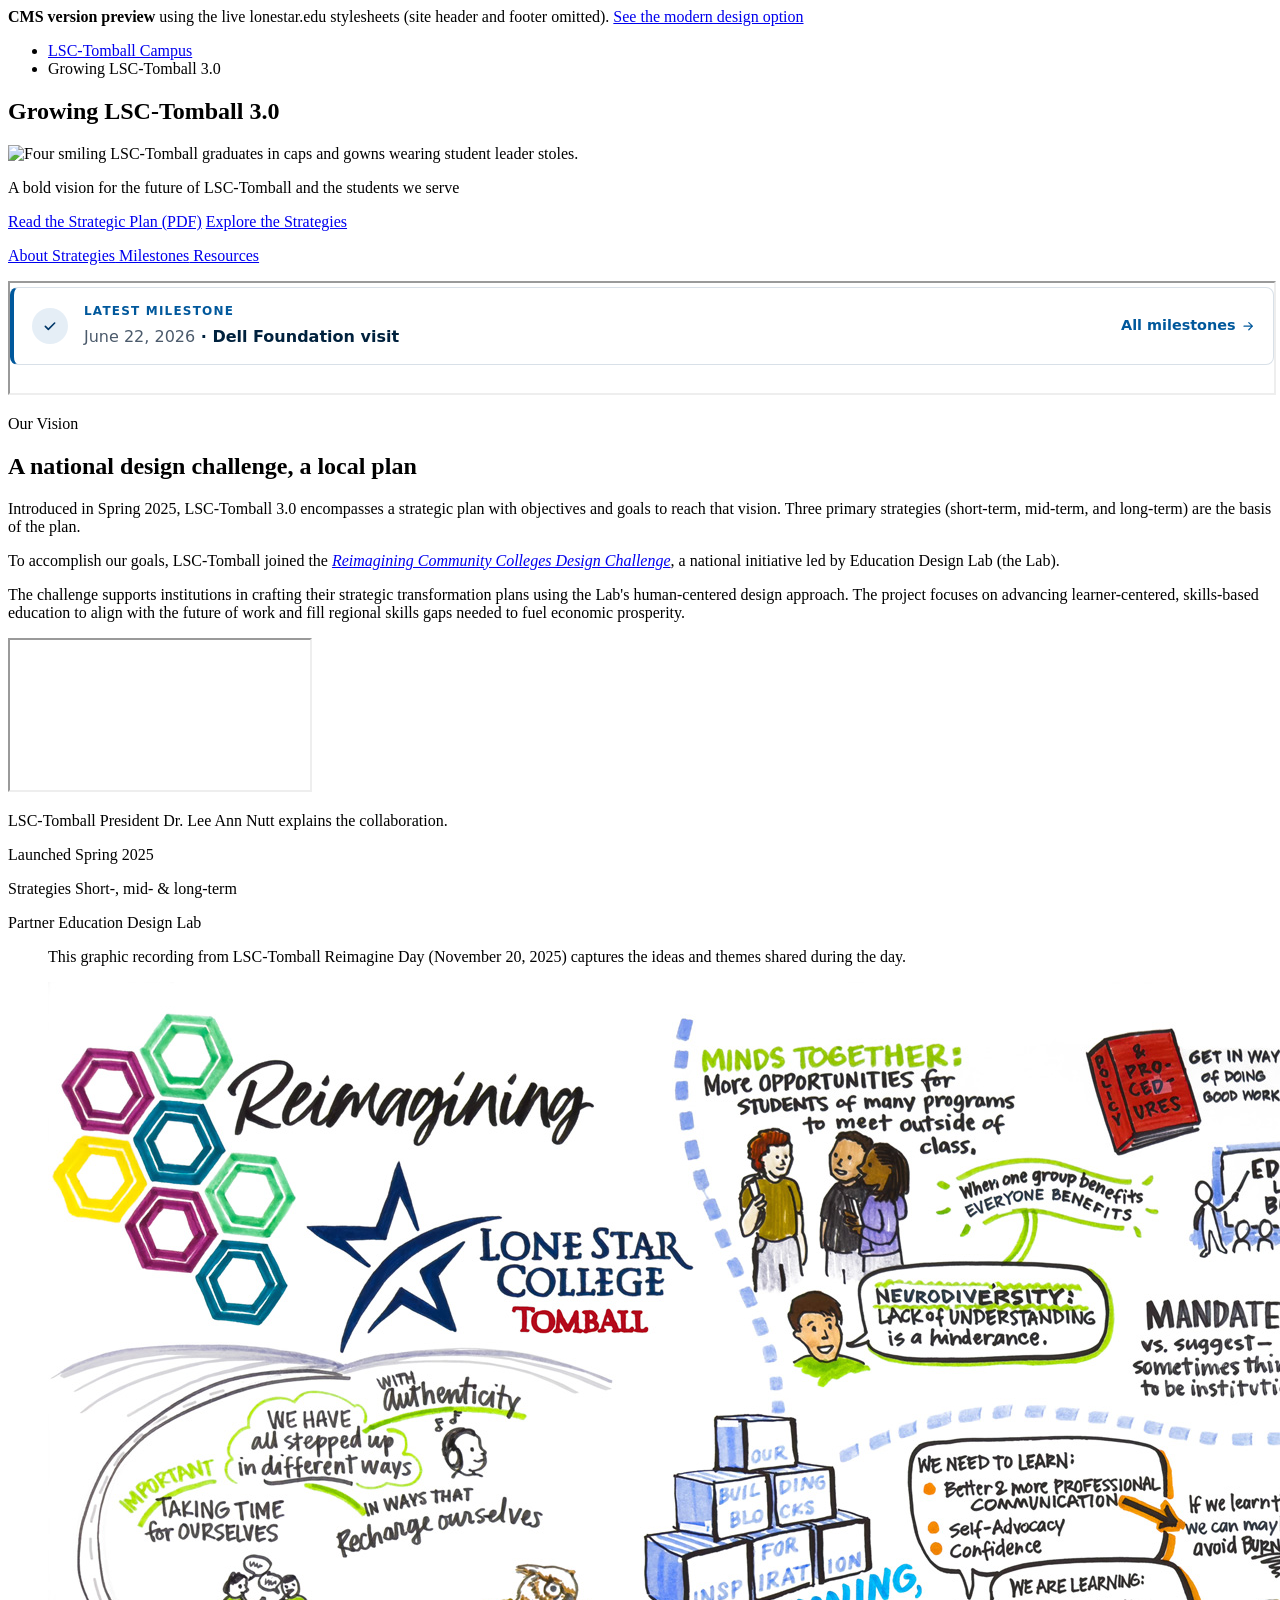
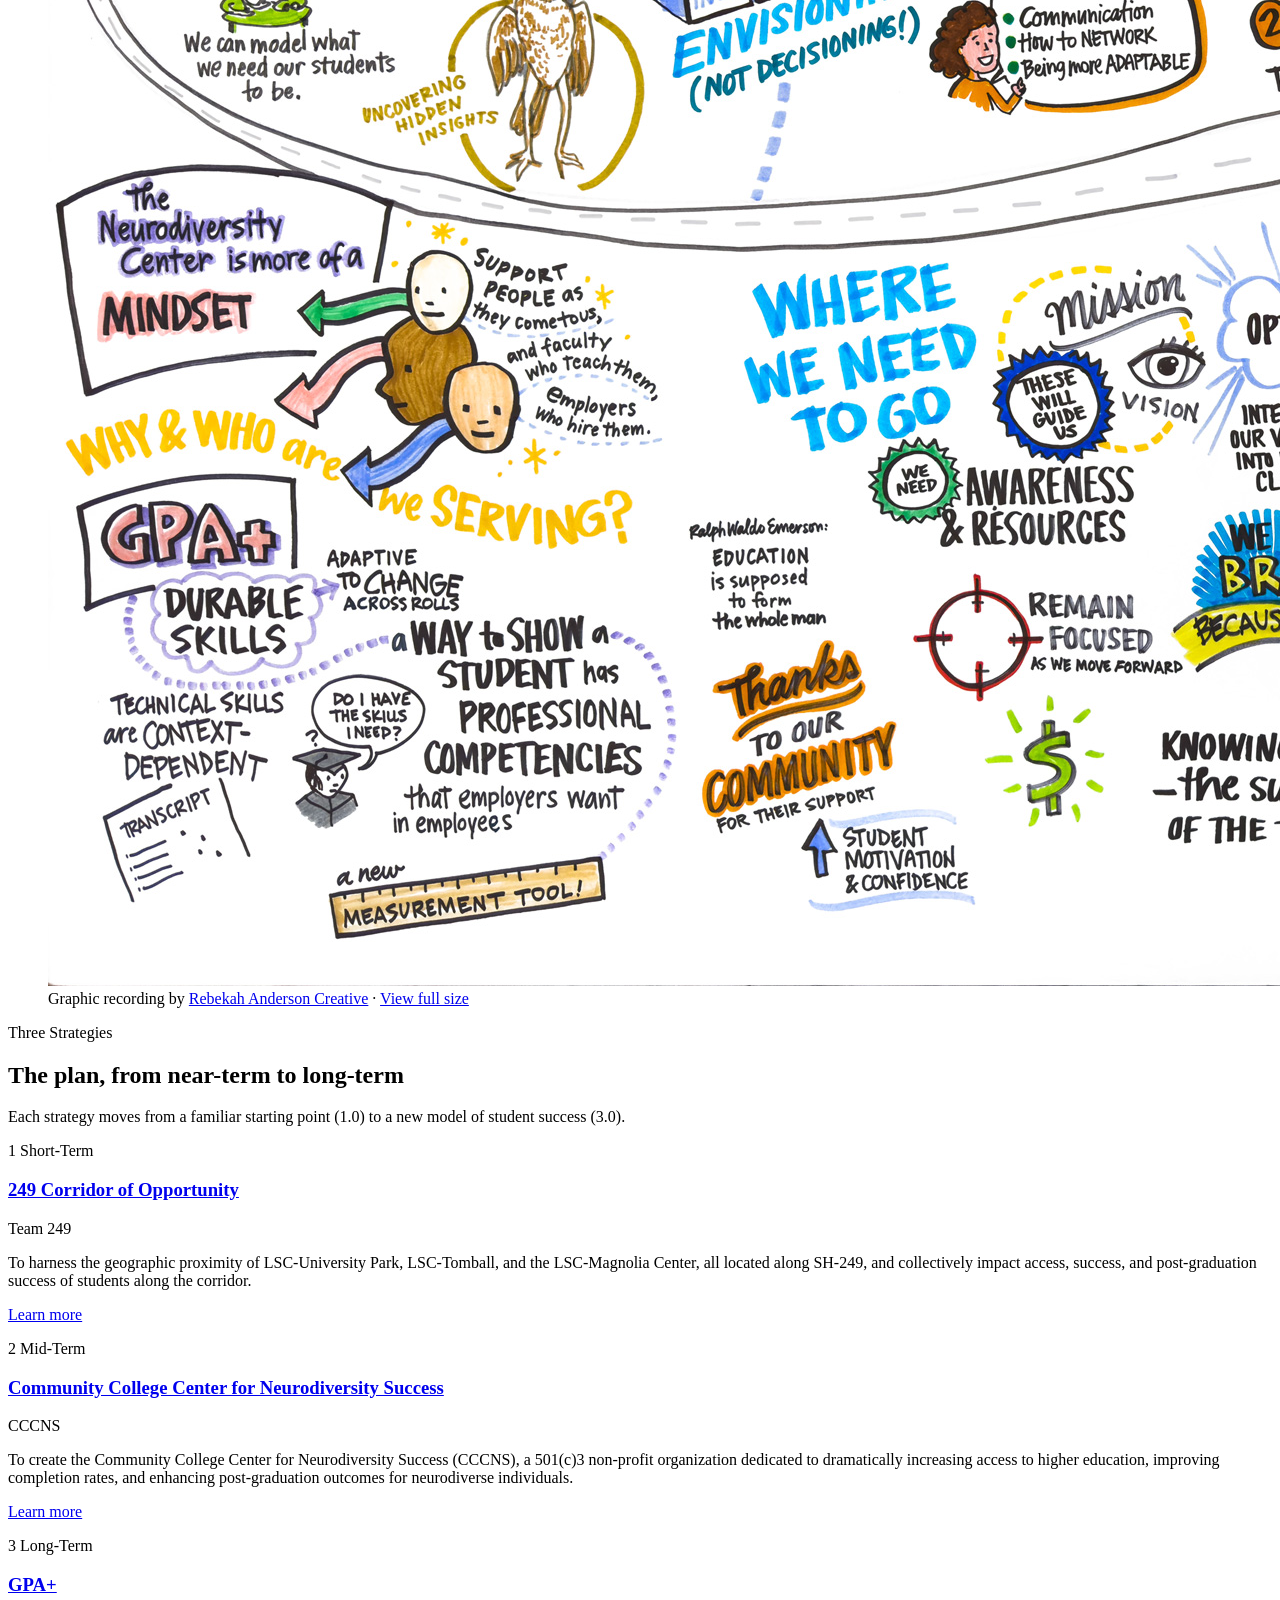
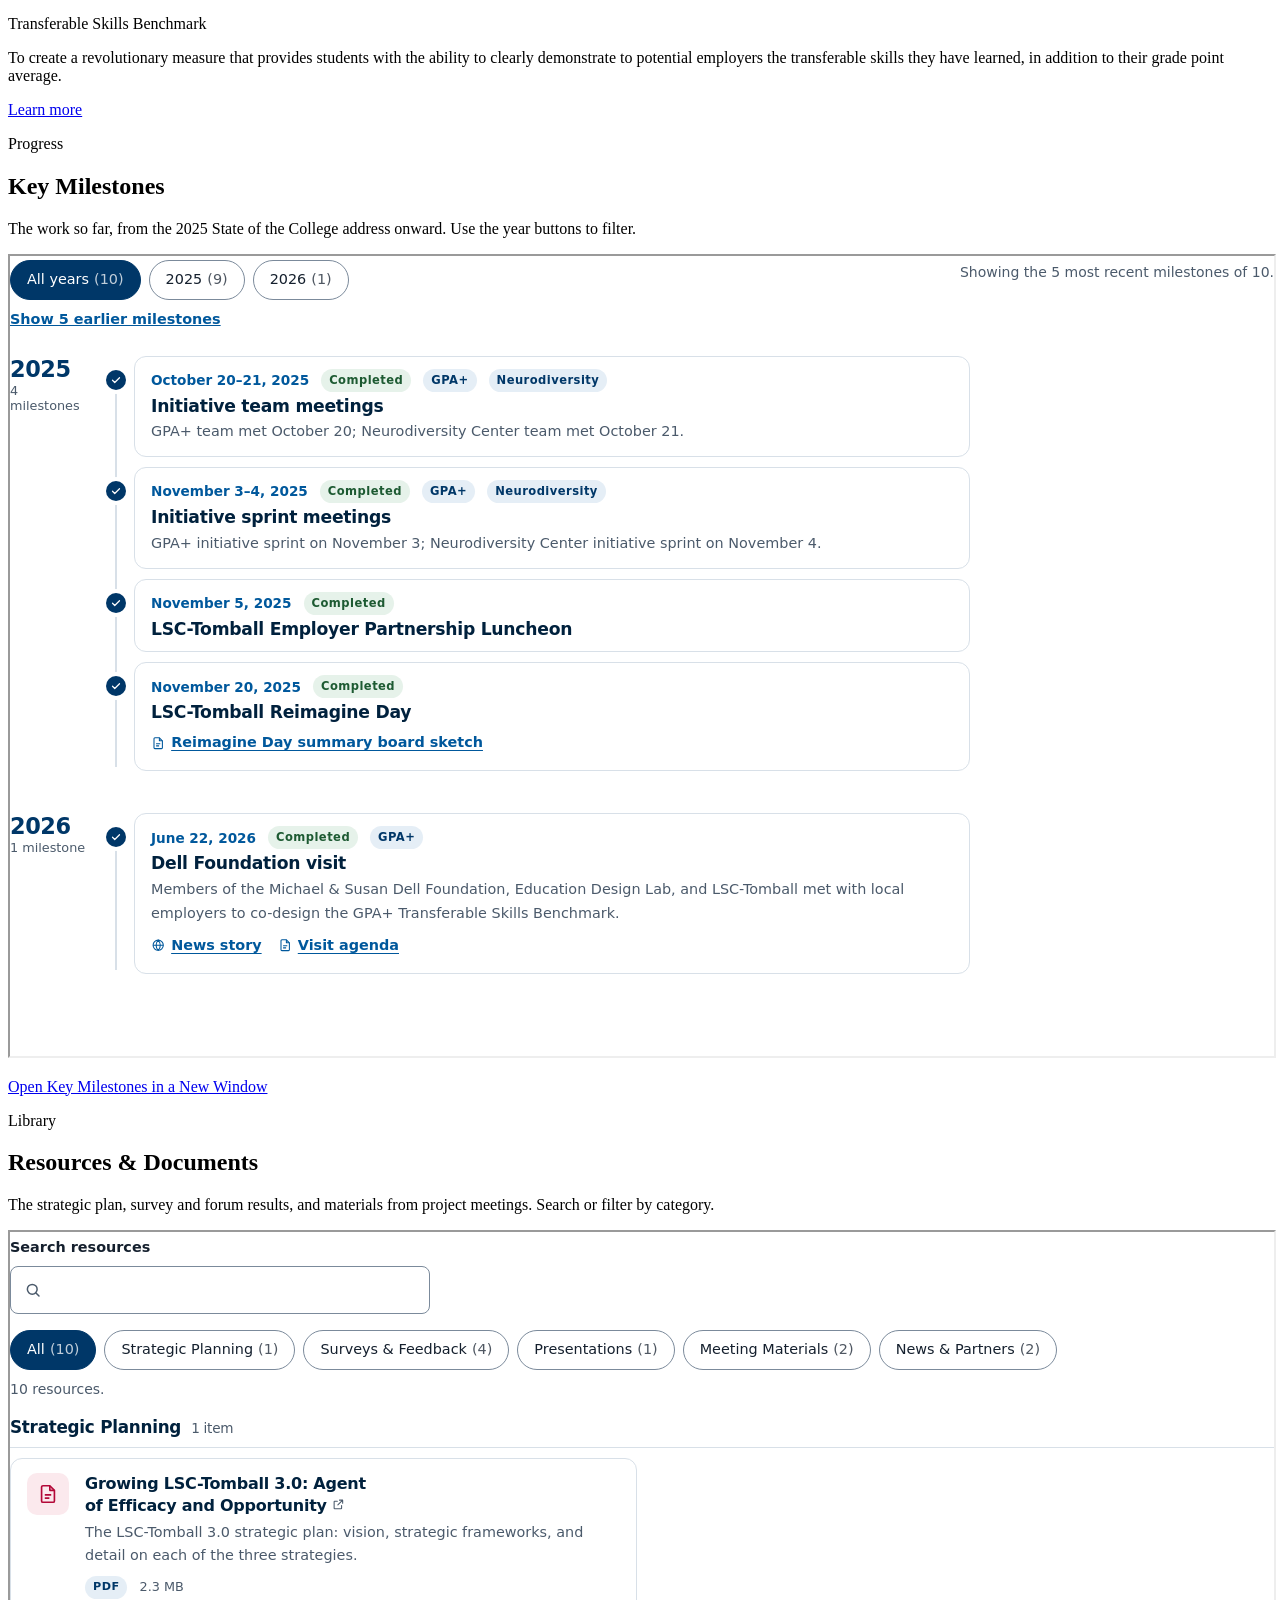
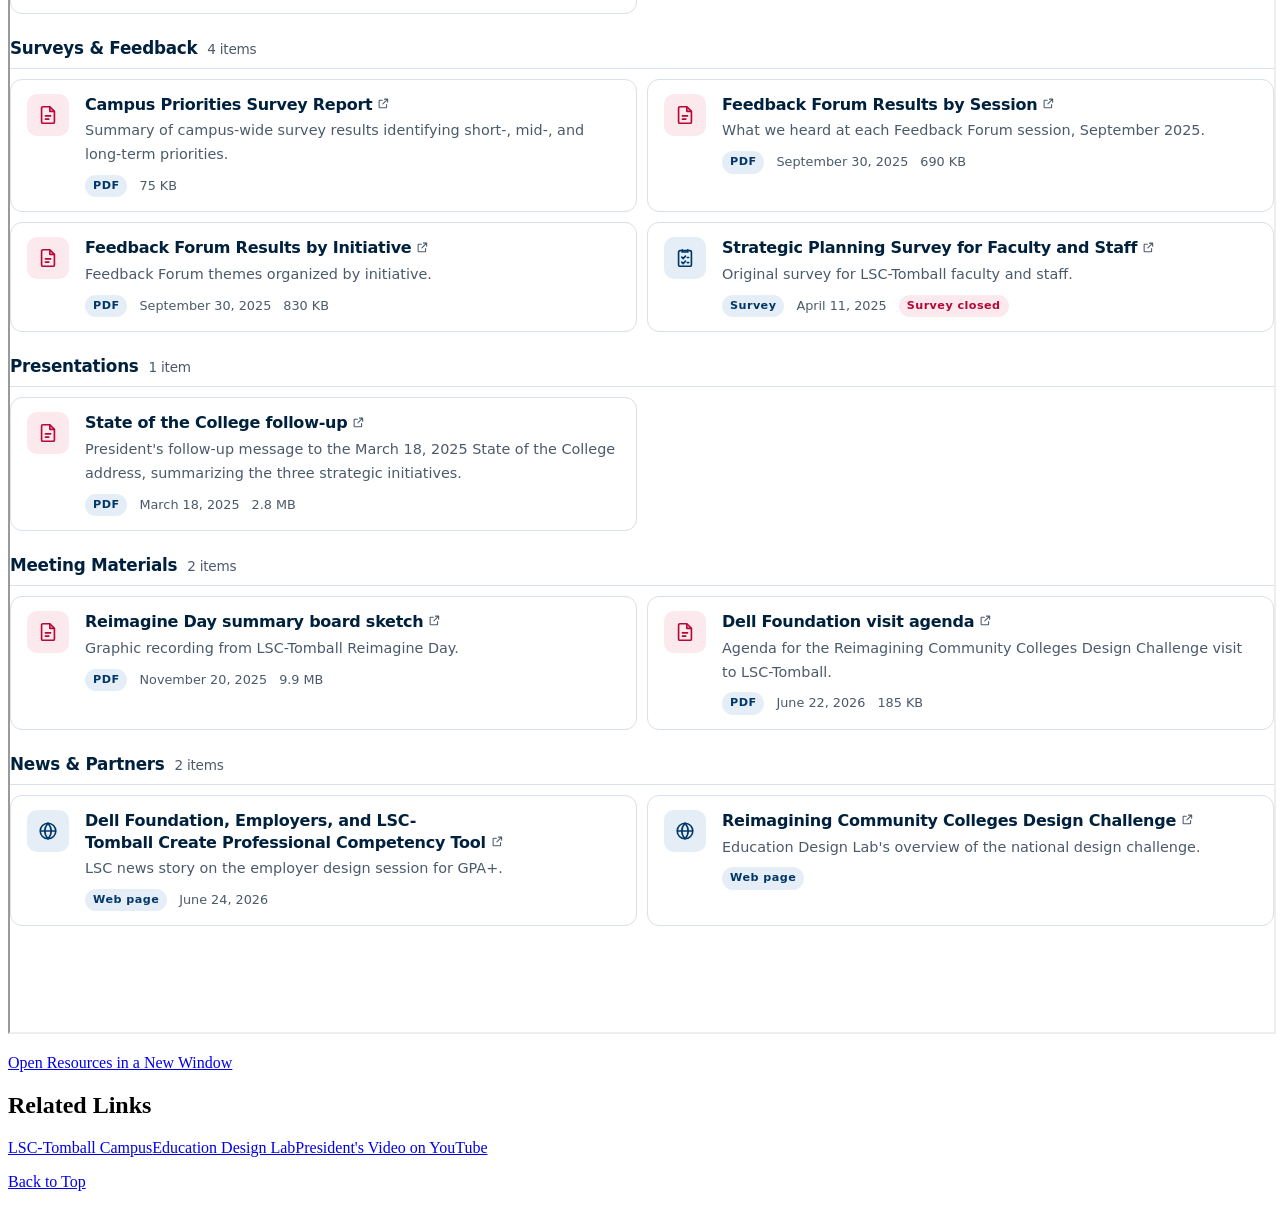
==== commit 193d519f: "Undo the site header's body width:100vw so content doesn't touch the right edge The template's heade" ====
--- a/index.html
+++ b/index.html
@@ -17,6 +17,8 @@
 <link rel="stylesheet" href="https://www.lonestar.edu/css-refresh/content-page.css">
 <link rel="stylesheet" href="https://www.lonestar.edu/css-refresh/legacy.css">
 <link rel="stylesheet" href="https://www.lonestar.edu/css-refresh/fonts.css">
+<link rel="stylesheet" href="https://www.lonestar.edu/css/header/header.css">
+<link rel="stylesheet" href="https://www.lonestar.edu/css/header/lsc.css">
 </head>
 <body class="standard-content-wide">
 
@@ -48,6 +50,9 @@
       <div class="content-well">
 
 <!-- ===================== BEGIN CMS CONTENT ===================== -->
+<!-- The site header CSS sets body { width: 100vw }, which is wider than the window when a scrollbar shows,
+     so content touches the right edge. This line undoes that. If the CMS strips it, nothing else breaks. -->
+<style>body{width:auto!important}</style>
 <p><a id="BackToTop" name="BackToTop"></a></p>
 <!-- Layout mirrors modern/index.html, using only Bootstrap 5.3 classes the site already loads (no inline styles). -->
 <!-- ========================= --><!--          HERO             --><!-- ========================= -->
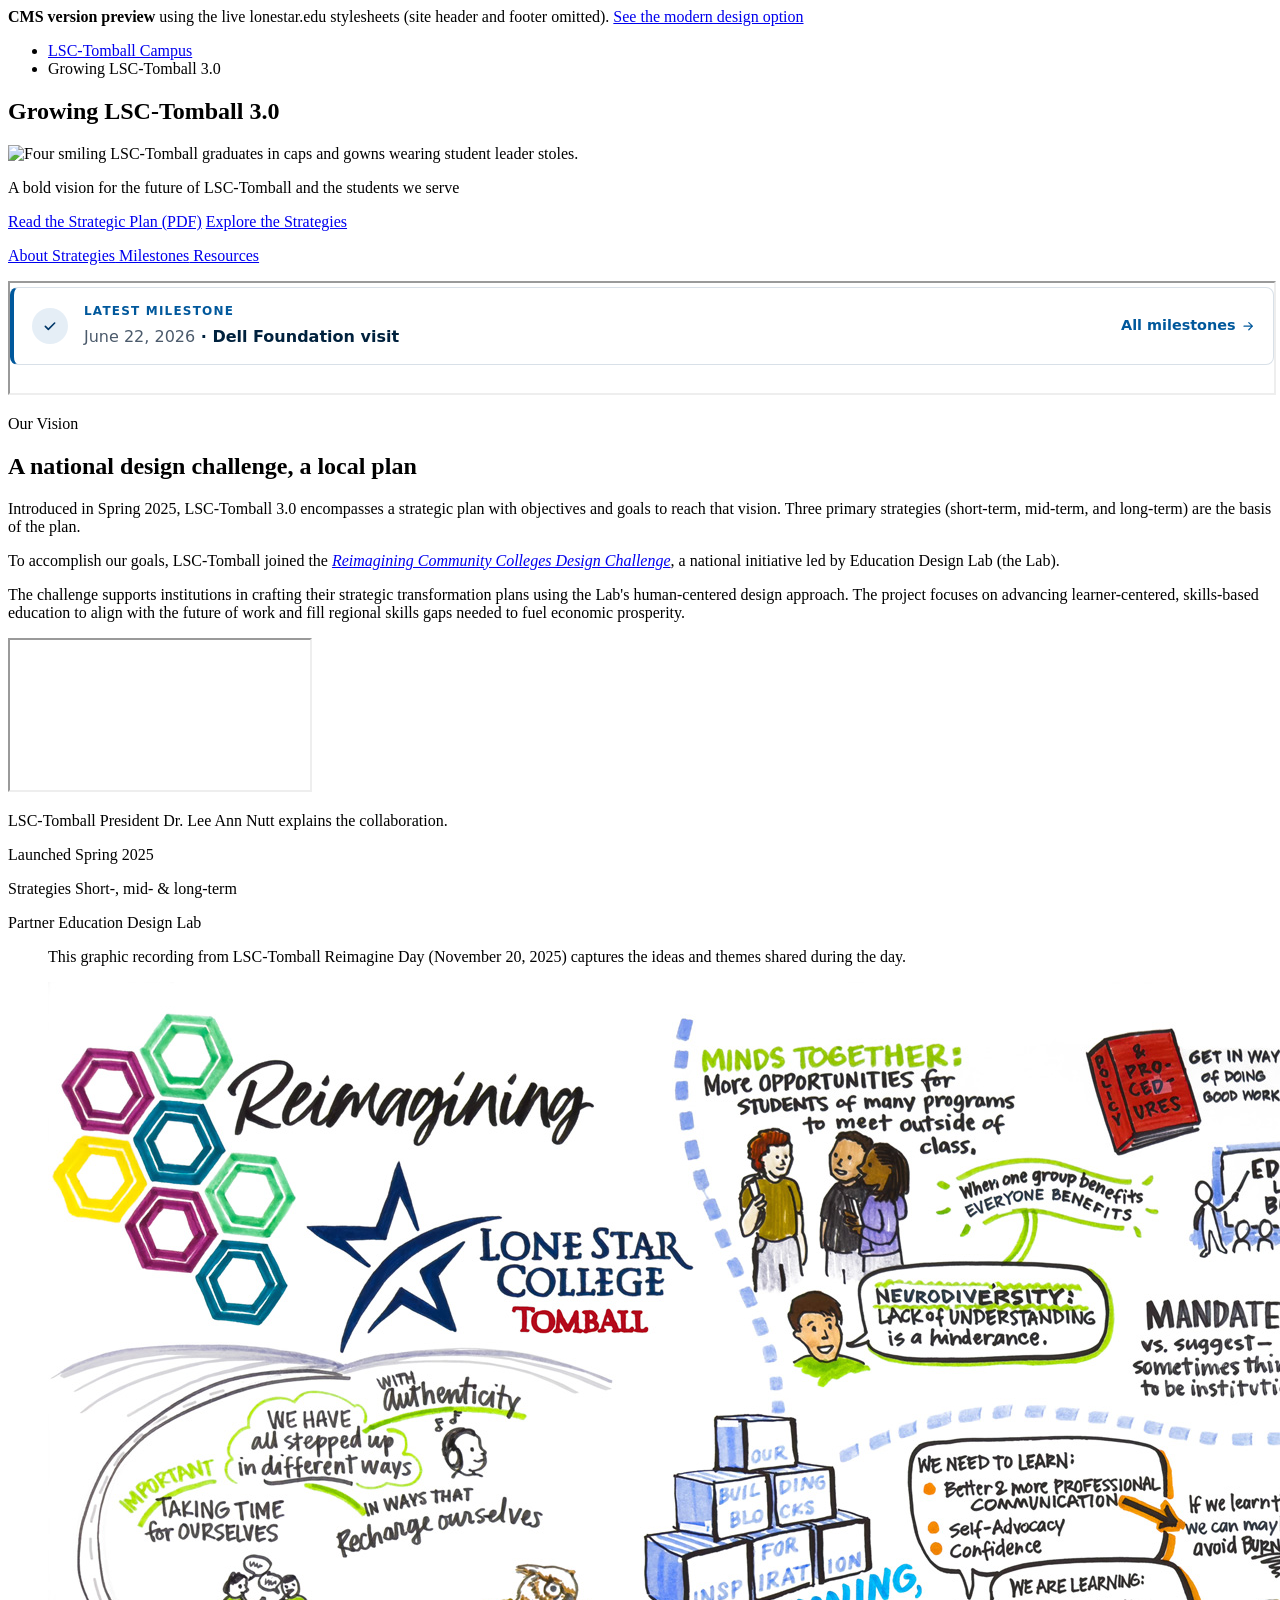
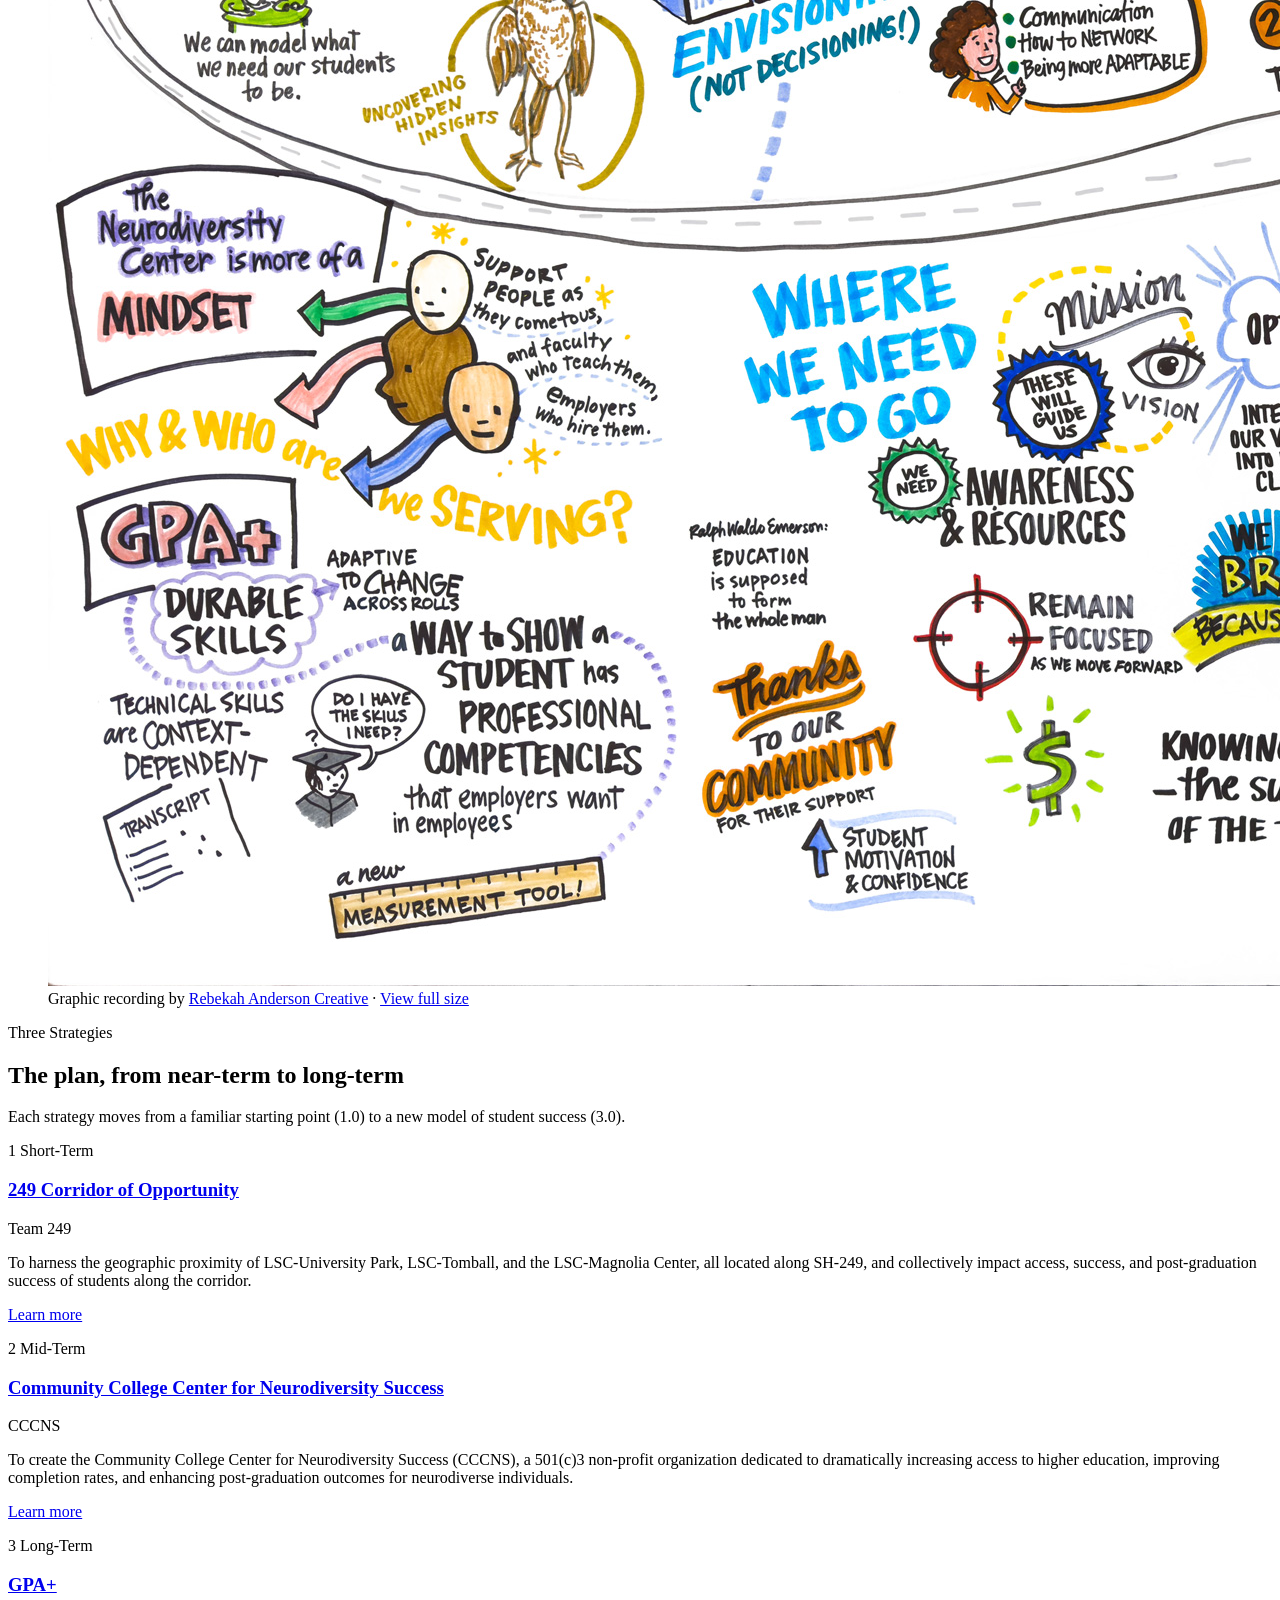
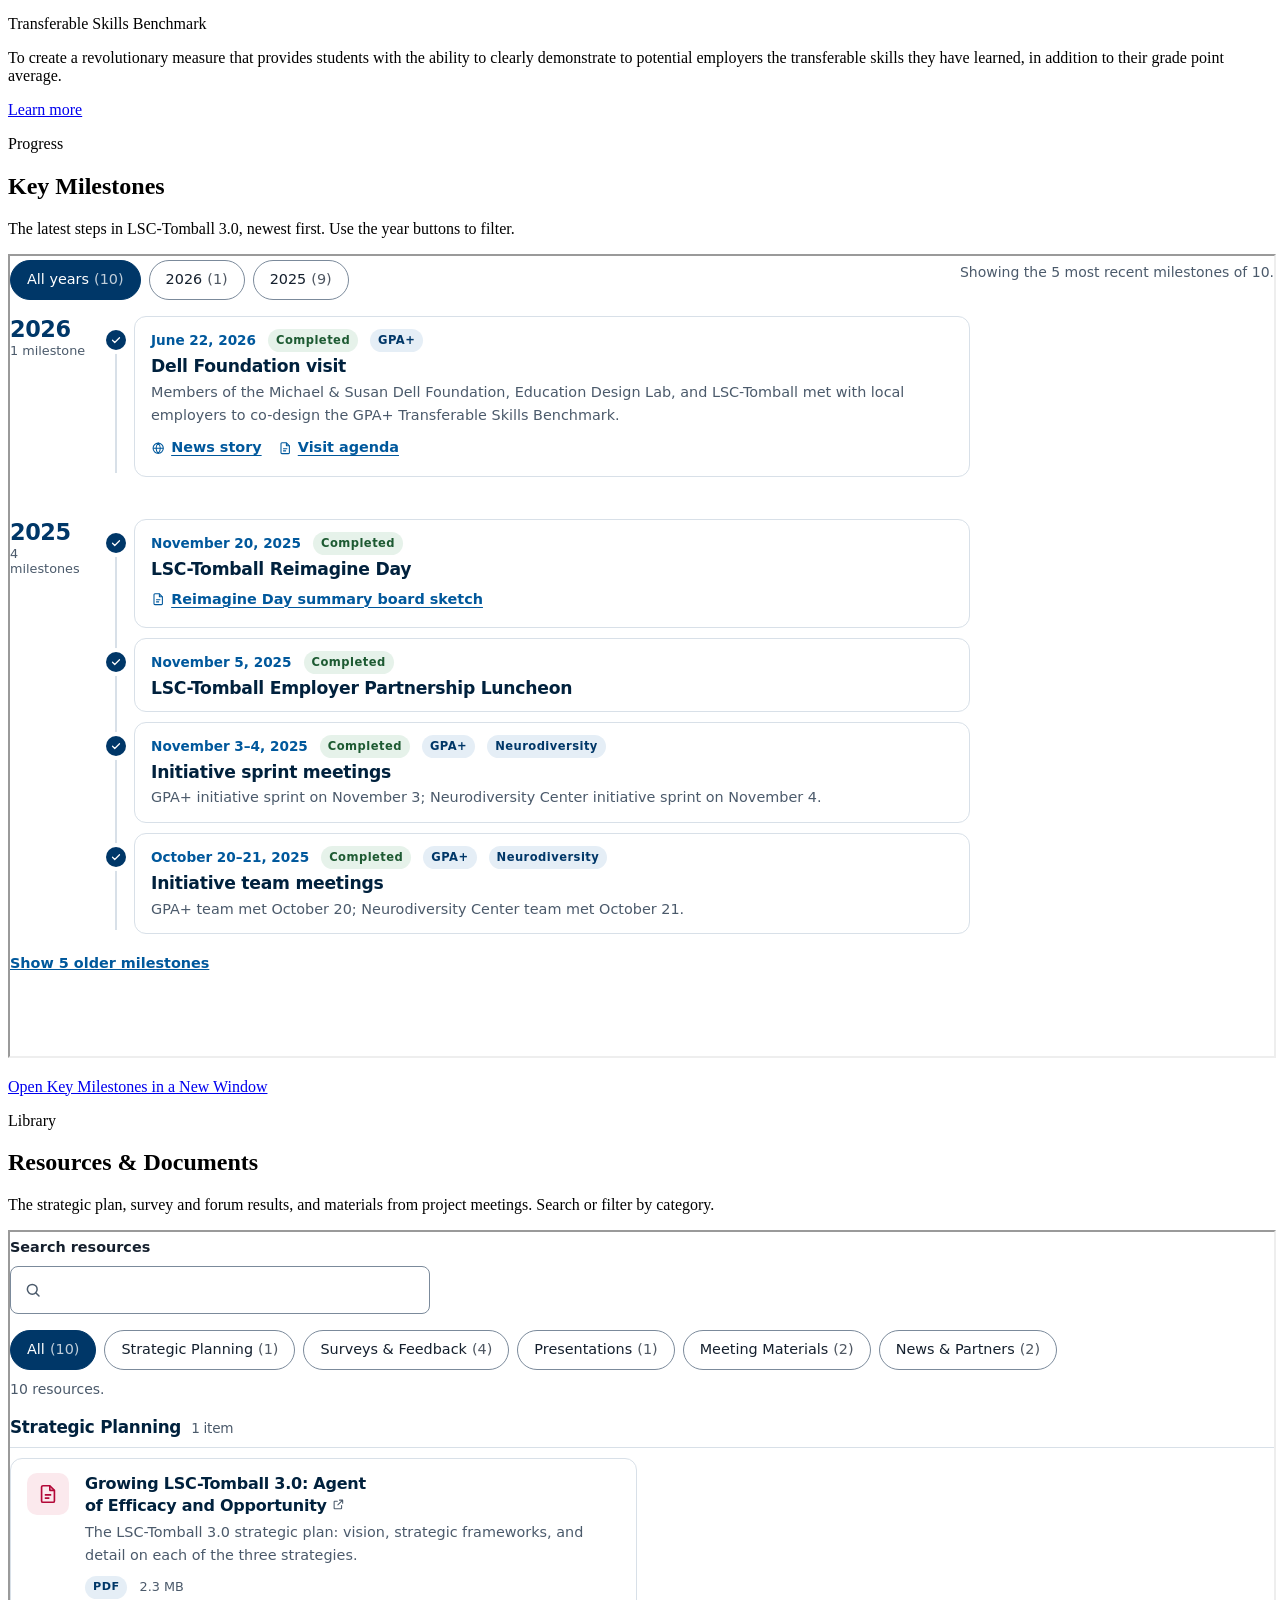
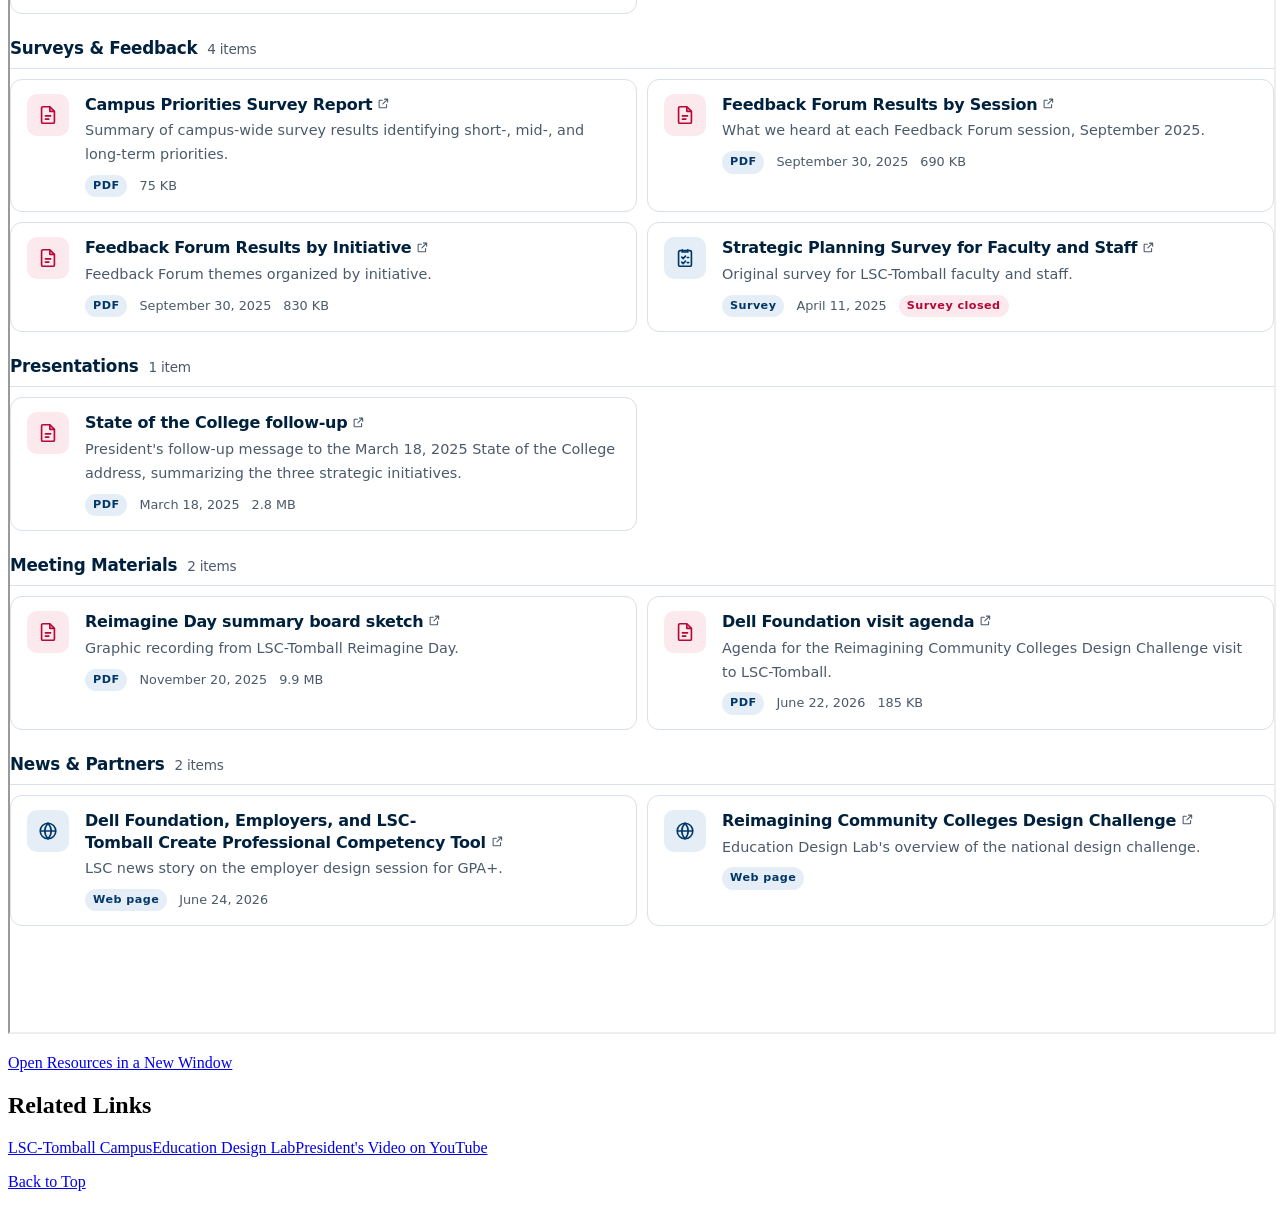
==== commit 18897b88: "List milestones newest first, with the button for older ones at the end Co-Authored-By: Claude Opus " ====
--- a/index.html
+++ b/index.html
@@ -51,8 +51,8 @@
 
 <!-- ===================== BEGIN CMS CONTENT ===================== -->
 <!-- The site header CSS sets body { width: 100vw }, which is wider than the window when a scrollbar shows,
-     so content touches the right edge. This line undoes that. If the CMS strips it, nothing else breaks. -->
-<style>body{width:auto!important}</style>
+     so content runs under the scrollbar. This stylesheet undoes that. If the CMS strips the tag, nothing shows. -->
+<link rel="stylesheet" href="https://lone-star-research-innovation.github.io/tomball3.0/css/cms-fix.css" />
 <p><a id="BackToTop" name="BackToTop"></a></p>
 <!-- Layout mirrors modern/index.html, using only Bootstrap 5.3 classes the site already loads (no inline styles). -->
 <!-- ========================= --><!--          HERO             --><!-- ========================= -->
@@ -151,7 +151,7 @@
 <!-- Widget hosted on GitHub Pages. Content is edited in js/data.js, not here. -->
 <p class="small text-uppercase fw-bold text-danger-emphasis mb-2"><a id="milestones">Progress</a></p>
 <h2 class="pt-0">Key Milestones</h2>
-<p class="fs-5 text-body-secondary">The work so far, from the 2025 State of the College address onward. Use the year buttons to filter.</p>
+<p class="fs-5 text-body-secondary">The latest steps in LSC-Tomball 3.0, newest first. Use the year buttons to filter.</p>
 <div style="width:100%"><iframe height="800" loading="lazy" src="https://lone-star-research-innovation.github.io/tomball3.0/widgets/milestones.html" style="width:100%" title="LSC-Tomball 3.0 Key Milestones" width="100%"></iframe></div>
 <p class="text-center small mb-5"><a href="https://lone-star-research-innovation.github.io/tomball3.0/widgets/milestones.html" rel="noopener noreferrer" target="_blank">Open Key Milestones in a New Window</a></p>
 <!-- ========================= --><!--         RESOURCES         --><!-- ========================= -->
@@ -206,6 +206,9 @@
     });
     var live = "https://lone-star-research-innovation.github.io/tomball3.0/";
     if (location.href.indexOf(live) === 0) return;
+    document.querySelectorAll('link[href^="' + live + '"]').forEach(function (l) {
+      l.setAttribute("href", l.getAttribute("href").replace(live, ""));
+    });
     document.querySelectorAll('a[href^="' + live + '"]').forEach(function (a) {
       a.setAttribute("href", a.getAttribute("href").replace(live, ""));
     });
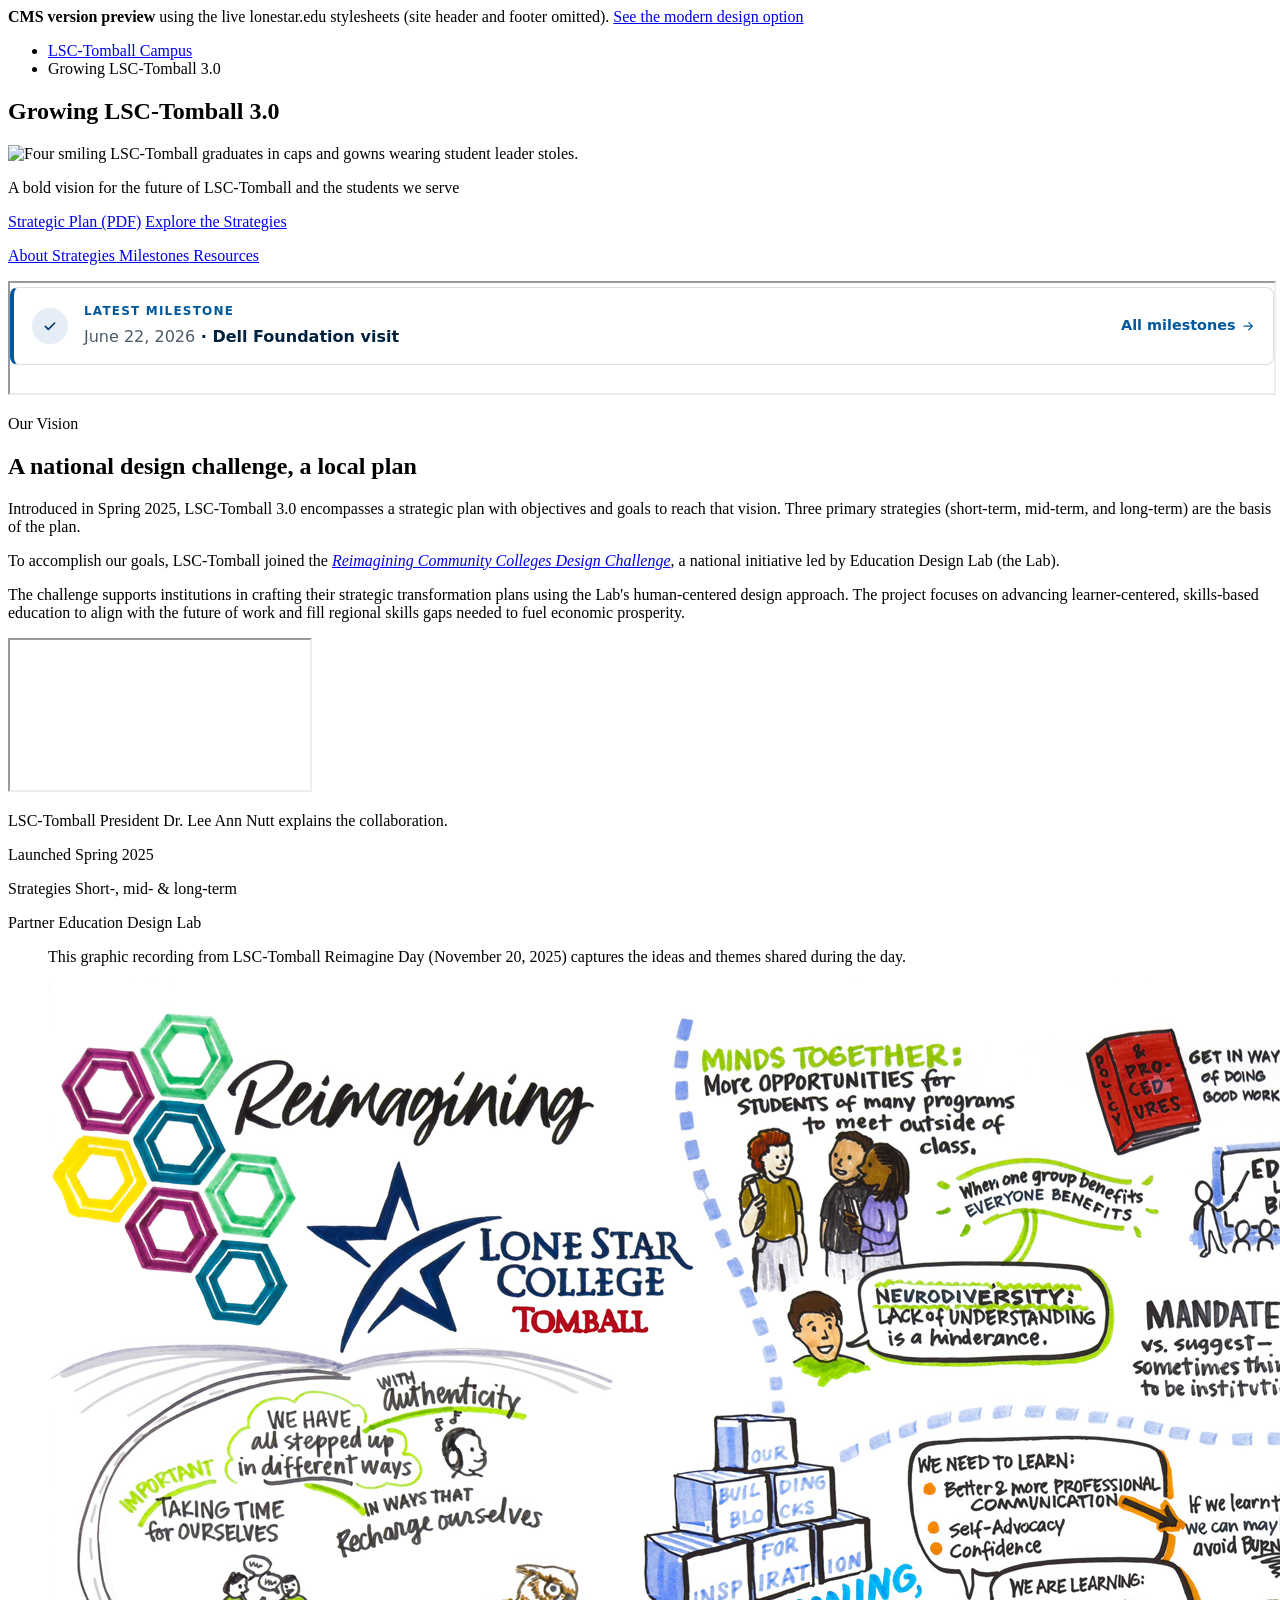
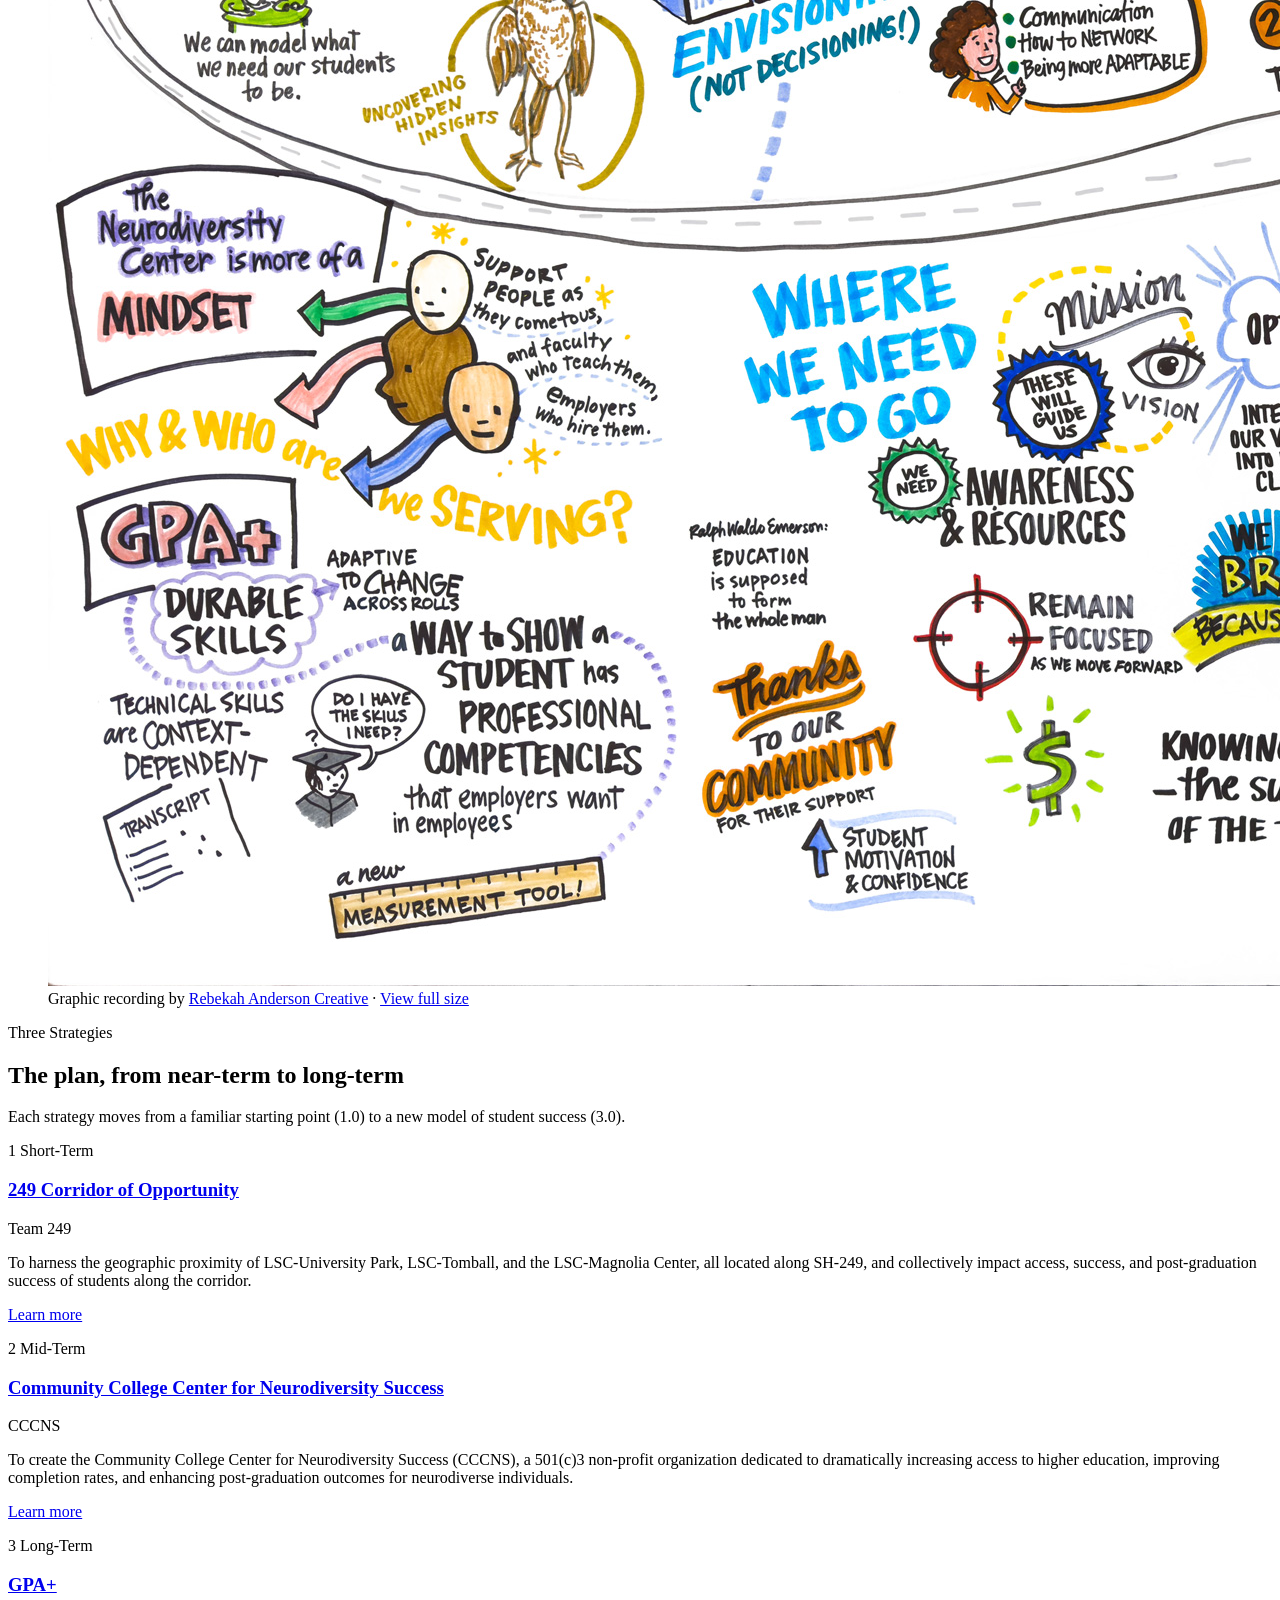
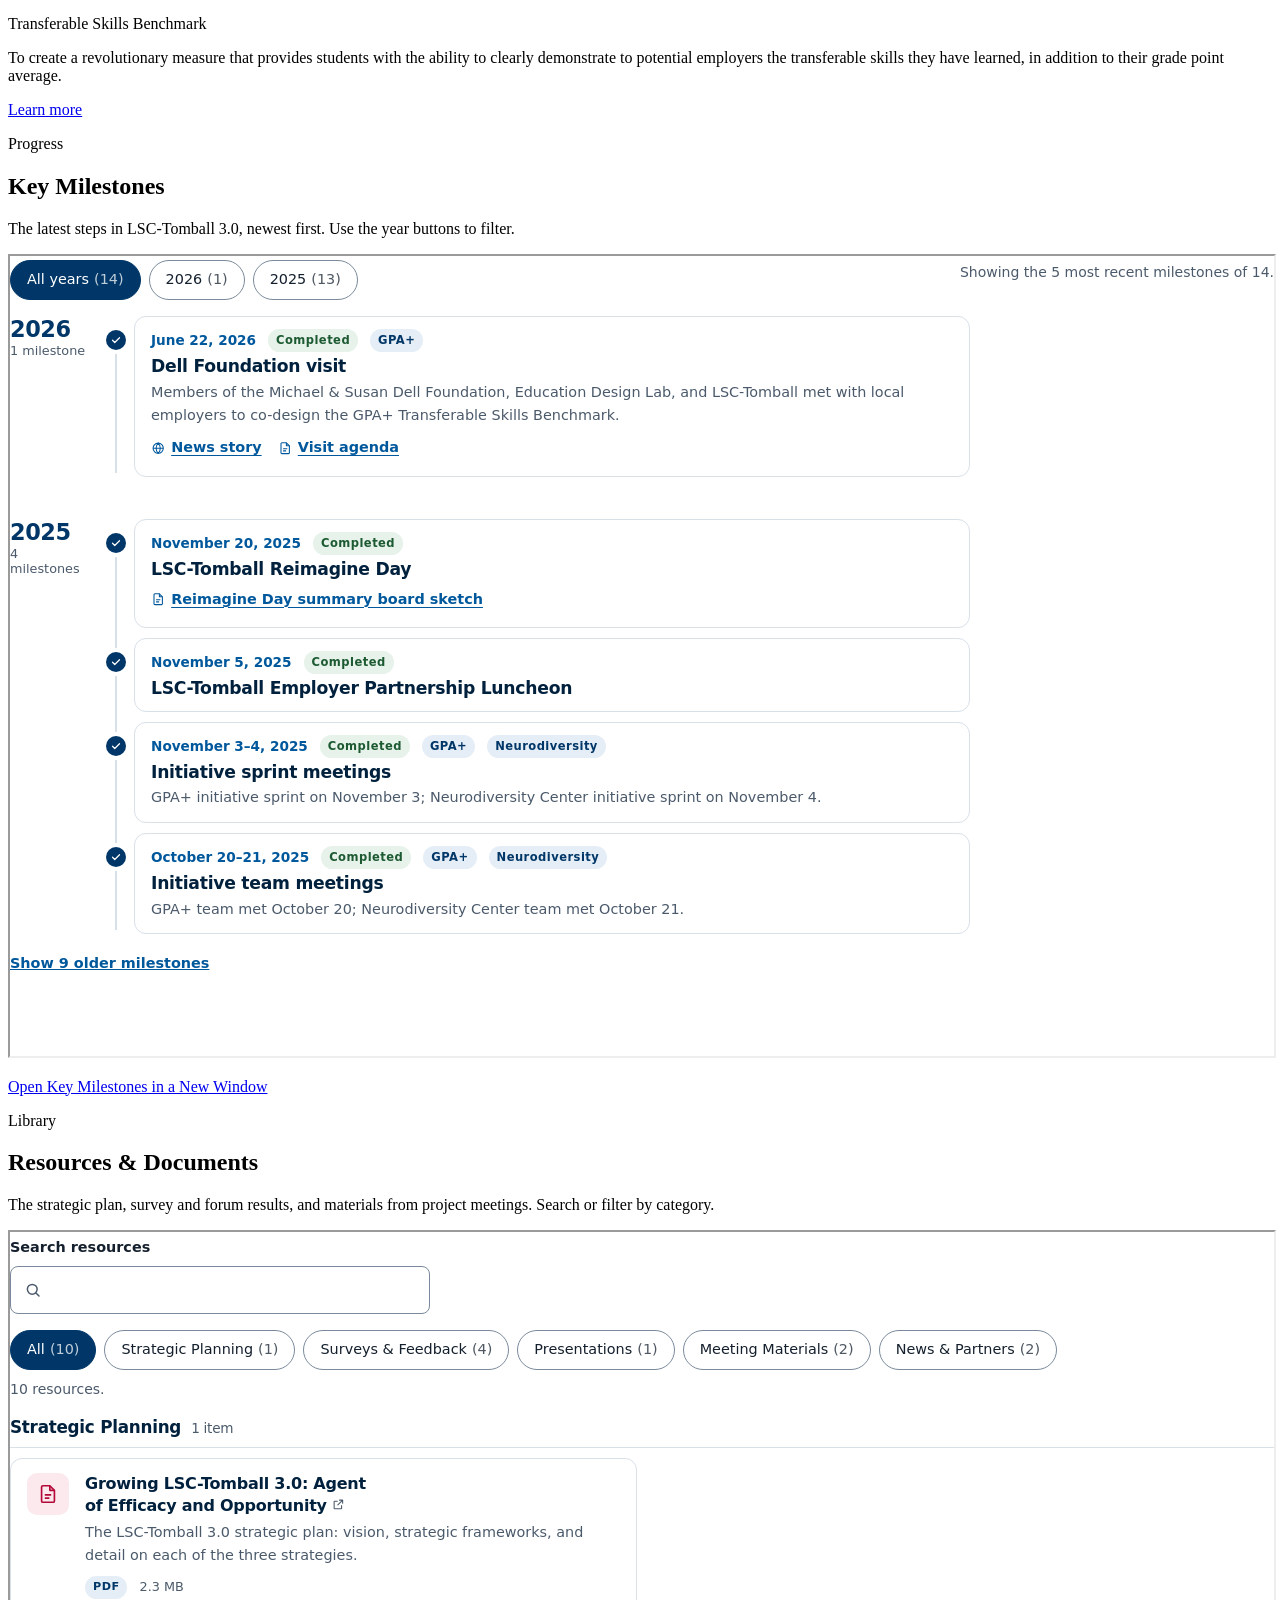
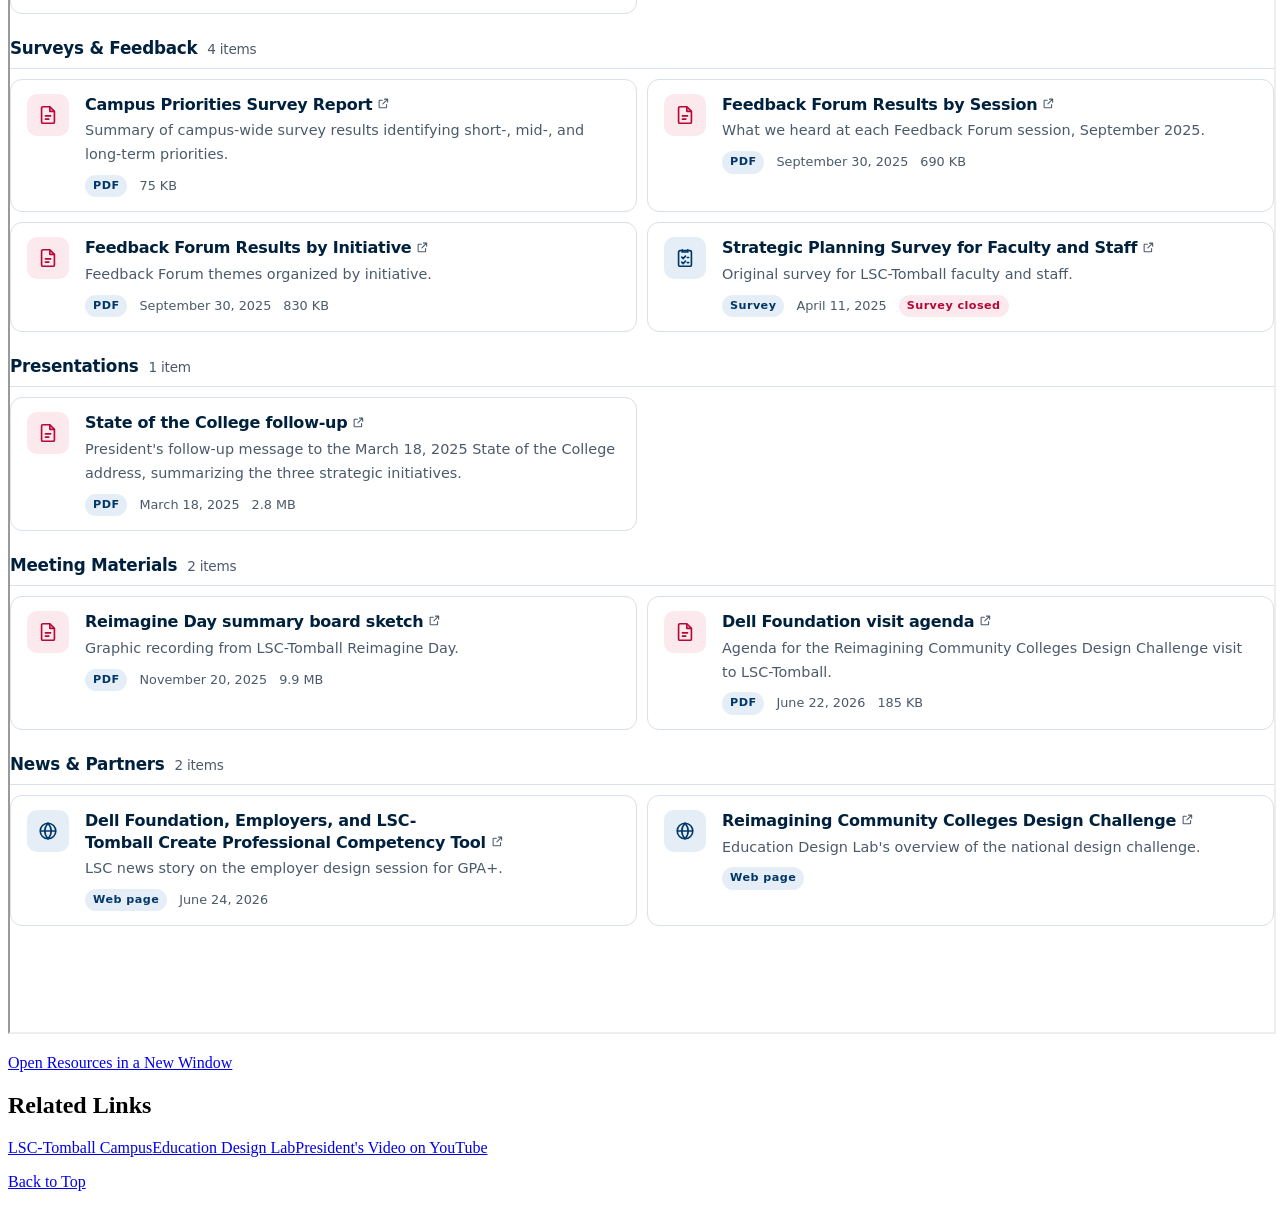
==== commit b3bea813: "Tighten paragraph spacing, move 249 updates into milestones, add per-strategy latest bars - Every CM" ====
--- a/index.html
+++ b/index.html
@@ -53,23 +53,23 @@
 <!-- The site header CSS sets body { width: 100vw }, which is wider than the window when a scrollbar shows,
      so content runs under the scrollbar. This stylesheet undoes that. If the CMS strips the tag, nothing shows. -->
 <link rel="stylesheet" href="https://lone-star-research-innovation.github.io/tomball3.0/css/cms-fix.css" />
-<p><a id="BackToTop" name="BackToTop"></a></p>
+<p class="mb-3 pt-0"><a id="BackToTop" name="BackToTop"></a></p>
 <!-- Layout mirrors modern/index.html, using only Bootstrap 5.3 classes the site already loads (no inline styles). -->
 <!-- ========================= --><!--          HERO             --><!-- ========================= -->
 <div class="section-dark rounded overflow-hidden shadow-sm mb-4">
 <img class="d-block w-100 h-auto" src="https://www.lonestar.edu/departments/academicaffairsstusuccess/Tomball%203.1.jpg" alt="Four smiling LSC-Tomball graduates in caps and gowns wearing student leader stoles." />
 <div class="row g-3 align-items-center px-4 py-3">
 <div class="col-xl-6">
-<p class="fs-4 fw-bold text-white lh-sm mb-0">A bold vision for the future of LSC&#8209;Tomball and the students we serve</p>
+<p class="fs-4 fw-bold text-white lh-sm mb-0 pt-0">A bold vision for the future of LSC&#8209;Tomball and the students we serve</p>
 </div>
 <div class="col-xl-6">
-<p class="d-flex flex-wrap justify-content-xl-end gap-2 mb-0"><a class="btn btn-light rounded-pill px-4" href="https://www.lonestar.edu/departments/academicaffairsstusuccess/Growing%20LSC-Tomball%203.0-Agent%20of%20Efficacy%20and%20Opportunity.pdf" target="_blank">Read the Strategic Plan (PDF)</a> <a class="btn btn-outline-light rounded-pill px-4" href="#strategies">Explore the Strategies</a></p>
+<p class="d-flex flex-wrap justify-content-xl-end gap-2 mb-0 pt-0"><a class="btn btn-light rounded-pill px-4" href="https://www.lonestar.edu/departments/academicaffairsstusuccess/Growing%20LSC-Tomball%203.0-Agent%20of%20Efficacy%20and%20Opportunity.pdf" target="_blank">Strategic Plan (PDF)</a> <a class="btn btn-outline-light rounded-pill px-4" href="#strategies">Explore the Strategies</a></p>
 </div>
 </div>
 </div>
 <!-- ========================= --><!--       NAVIGATION          --><!-- ========================= -->
 <div class="section-dark rounded p-3 mb-3">
-<p class="d-flex flex-wrap justify-content-center gap-4 mb-0"><a class="text-white fw-bold" href="#about"><i aria-hidden="true" class="fas fa-info-circle me-1"></i> About</a><a class="text-white fw-bold" href="#strategies"><i aria-hidden="true" class="fas fa-route me-1"></i> Strategies</a><a class="text-white fw-bold" href="#milestones"><i aria-hidden="true" class="fas fa-flag me-1"></i> Milestones</a><a class="text-white fw-bold" href="#resources"><i aria-hidden="true" class="fas fa-folder-open me-1"></i> Resources</a></p>
+<p class="d-flex flex-wrap justify-content-center gap-4 mb-0 pt-0"><a class="text-white fw-bold" href="#about"><i aria-hidden="true" class="fas fa-info-circle me-1"></i> About</a><a class="text-white fw-bold" href="#strategies"><i aria-hidden="true" class="fas fa-route me-1"></i> Strategies</a><a class="text-white fw-bold" href="#milestones"><i aria-hidden="true" class="fas fa-flag me-1"></i> Milestones</a><a class="text-white fw-bold" href="#resources"><i aria-hidden="true" class="fas fa-folder-open me-1"></i> Resources</a></p>
 </div>
 <!-- ========================= --><!--        WHAT'S NEXT        --><!-- ========================= -->
 <!-- Widget hosted on GitHub Pages: the next upcoming milestone, or the latest one. Edited in js/data.js. -->
@@ -77,71 +77,71 @@
 <!-- ========================= --><!--          VISION           --><!-- ========================= -->
 <div class="row g-4 g-lg-5 align-items-center mb-4">
 <div class="col-lg-6">
-<p class="small text-uppercase fw-bold text-danger-emphasis mb-2"><a id="about">Our Vision</a></p>
+<p class="small text-uppercase fw-bold text-danger-emphasis mb-2 pt-0"><a id="about">Our Vision</a></p>
 <h2 class="pt-0">A national design challenge, a local plan</h2>
-<p class="lead">Introduced in Spring 2025, LSC-Tomball 3.0 encompasses a strategic plan with objectives and goals to reach that vision. Three primary strategies (short-term, mid-term, and long-term) are the basis of the plan.</p>
-<p>To accomplish our goals, LSC-Tomball joined the <a href="https://eddesignlab.org/project/reimagining-community-colleges-design-challenge/#colleges"><em>Reimagining Community Colleges Design Challenge</em></a>, a national initiative led by Education Design Lab (the Lab).</p>
-<p class="mb-0">The challenge supports institutions in crafting their strategic transformation plans using the Lab's human-centered design approach. The project focuses on advancing learner-centered, skills-based education to align with the future of work and fill regional skills gaps needed to fuel economic prosperity.</p>
+<p class="lead mb-3 pt-0">Introduced in Spring 2025, LSC-Tomball 3.0 encompasses a strategic plan with objectives and goals to reach that vision. Three primary strategies (short-term, mid-term, and long-term) are the basis of the plan.</p>
+<p class="mb-3 pt-0">To accomplish our goals, LSC-Tomball joined the <a href="https://eddesignlab.org/project/reimagining-community-colleges-design-challenge/#colleges"><em>Reimagining Community Colleges Design Challenge</em></a>, a national initiative led by Education Design Lab (the Lab).</p>
+<p class="mb-0 pt-0">The challenge supports institutions in crafting their strategic transformation plans using the Lab's human-centered design approach. The project focuses on advancing learner-centered, skills-based education to align with the future of work and fill regional skills gaps needed to fuel economic prosperity.</p>
 </div>
 <div class="col-lg-6">
-<p class="ratio ratio-16x9 mb-2"><iframe src="https://www.youtube.com/embed/w5CPZ3An6yo" title="Video: LSC-Tomball President Dr. Lee Ann Nutt on the Education Design Lab partnership" allow="accelerometer; clipboard-write; encrypted-media; gyroscope; picture-in-picture; web-share; fullscreen" referrerpolicy="strict-origin-when-cross-origin" allowfullscreen></iframe></p>
-<p class="small text-body-secondary mb-0">LSC-Tomball President Dr. Lee Ann Nutt explains the collaboration.</p>
+<p class="ratio ratio-16x9 mb-2 pt-0"><iframe src="https://www.youtube.com/embed/w5CPZ3An6yo" title="Video: LSC-Tomball President Dr. Lee Ann Nutt on the Education Design Lab partnership" allow="accelerometer; clipboard-write; encrypted-media; gyroscope; picture-in-picture; web-share; fullscreen" referrerpolicy="strict-origin-when-cross-origin" allowfullscreen></iframe></p>
+<p class="small text-body-secondary mb-0 pt-0">LSC-Tomball President Dr. Lee Ann Nutt explains the collaboration.</p>
 </div>
 </div>
 <div class="bg-body-tertiary rounded px-4 py-3 mb-4">
 <div class="row g-3">
 <div class="col-md-4">
-<p class="d-flex align-items-center gap-3 mb-0"><i aria-hidden="true" class="fas fa-calendar-alt fa-lg fa-fw text-primary"></i> <span><span class="d-block small text-uppercase fw-bold text-body-secondary">Launched</span> <span class="d-block fw-bold">Spring 2025</span></span></p>
-</div>
-<div class="col-md-4">
-<p class="d-flex align-items-center gap-3 mb-0"><i aria-hidden="true" class="fas fa-route fa-lg fa-fw text-primary"></i> <span><span class="d-block small text-uppercase fw-bold text-body-secondary">Strategies</span> <span class="d-block fw-bold">Short-, mid- &amp; long-term</span></span></p>
-</div>
-<div class="col-md-4">
-<p class="d-flex align-items-center gap-3 mb-0"><i aria-hidden="true" class="fas fa-lightbulb fa-lg fa-fw text-primary"></i> <span><span class="d-block small text-uppercase fw-bold text-body-secondary">Partner</span> <span class="d-block fw-bold">Education Design Lab</span></span></p>
+<p class="d-flex align-items-center gap-3 mb-0 pt-0"><i aria-hidden="true" class="fas fa-calendar-alt fa-lg fa-fw text-primary"></i> <span><span class="d-block small text-uppercase fw-bold text-body-secondary">Launched</span> <span class="d-block fw-bold">Spring 2025</span></span></p>
+</div>
+<div class="col-md-4">
+<p class="d-flex align-items-center gap-3 mb-0 pt-0"><i aria-hidden="true" class="fas fa-route fa-lg fa-fw text-primary"></i> <span><span class="d-block small text-uppercase fw-bold text-body-secondary">Strategies</span> <span class="d-block fw-bold">Short-, mid- &amp; long-term</span></span></p>
+</div>
+<div class="col-md-4">
+<p class="d-flex align-items-center gap-3 mb-0 pt-0"><i aria-hidden="true" class="fas fa-lightbulb fa-lg fa-fw text-primary"></i> <span><span class="d-block small text-uppercase fw-bold text-body-secondary">Partner</span> <span class="d-block fw-bold">Education Design Lab</span></span></p>
 </div>
 </div>
 </div>
 <figure class="mb-5">
-<p class="text-body-secondary mb-2">This graphic recording from LSC-Tomball Reimagine Day (November 20, 2025) captures the ideas and themes shared during the day.</p>
+<p class="text-body-secondary mb-2 pt-0">This graphic recording from LSC-Tomball Reimagine Day (November 20, 2025) captures the ideas and themes shared during the day.</p>
 <a href="/cms/ioLoadImage.asp?FolderGuid=CFA57134BDEF4EB480776960BE986982/Tomball-3.0-Graphic-Recording-Full.jpg" target="_blank"><img class="img-fluid rounded shadow-sm" width="2400" height="1604" src="/cms/ioLoadImage.asp?FolderGuid=CFA57134BDEF4EB480776960BE986982/Tomball-3.0-Graphic-Recording.jpg" alt="Hand-drawn graphic recording from LSC-Tomball Reimagine Day, illustrating themes like Minds Together, the Neurodiversity Center, GPA+, and the road to Tomball 3.0." loading="lazy" /></a>
 <figcaption class="small text-body-secondary mt-2">Graphic recording by <a href="https://rebekahandersoncreative.com/" target="_blank" rel="noopener noreferrer">Rebekah Anderson Creative</a> &middot; <a href="/cms/ioLoadImage.asp?FolderGuid=CFA57134BDEF4EB480776960BE986982/Tomball-3.0-Graphic-Recording-Full.jpg" target="_blank">View full size</a></figcaption>
 </figure>
 <!-- ========================= --><!--        STRATEGIES         --><!-- ========================= -->
 <div class="bg-body-tertiary rounded p-4 p-md-5 mb-5">
-<p class="small text-uppercase fw-bold text-danger-emphasis mb-2"><a id="strategies">Three Strategies</a></p>
+<p class="small text-uppercase fw-bold text-danger-emphasis mb-2 pt-0"><a id="strategies">Three Strategies</a></p>
 <h2 class="pt-0">The plan, from near-term to long-term</h2>
-<p class="fs-5 text-body-secondary mb-4">Each strategy moves from a familiar starting point (1.0) to a new model of student success (3.0).</p>
+<p class="fs-5 text-body-secondary mb-4 pt-0">Each strategy moves from a familiar starting point (1.0) to a new model of student success (3.0).</p>
 <div class="row g-4">
 <div class="col-lg-4">
 <div class="card h-100 rounded shadow-sm border-0 border-top border-4 border-primary">
 <div class="card-body d-flex flex-column p-4">
-<p class="d-flex align-items-center gap-2 small text-uppercase fw-bold text-primary mb-3"><span class="badge rounded-circle bg-primary-subtle text-primary-emphasis">1</span> Short-Term</p>
+<p class="d-flex align-items-center gap-2 small text-uppercase fw-bold text-primary mb-3 pt-0"><span class="badge rounded-circle bg-primary-subtle text-primary-emphasis">1</span> Short-Term</p>
 <h3 class="h5 fw-bold mb-1"><a class="text-dark border-0" href="https://www.lonestar.edu/118049">249 Corridor of Opportunity</a></h3>
-<p class="small fw-bold text-body-secondary">Team 249</p>
-<p class="small text-body-secondary">To harness the geographic proximity of LSC-University Park, LSC-Tomball, and the LSC-Magnolia Center, all located along SH-249, and collectively impact access, success, and post-graduation success of students along the corridor.</p>
-<p class="mt-auto mb-0"><a class="fw-bold" href="https://www.lonestar.edu/118049">Learn more <i aria-hidden="true" class="fas fa-arrow-right"></i></a></p>
+<p class="small fw-bold text-body-secondary mb-2 pt-0">Team 249</p>
+<p class="small text-body-secondary mb-3 pt-0">To harness the geographic proximity of LSC-University Park, LSC-Tomball, and the LSC-Magnolia Center, all located along SH-249, and collectively impact access, success, and post-graduation success of students along the corridor.</p>
+<p class="mt-auto mb-0 pt-0"><a class="fw-bold" href="https://www.lonestar.edu/118049">Learn more <i aria-hidden="true" class="fas fa-arrow-right"></i></a></p>
 </div>
 </div>
 </div>
 <div class="col-lg-4">
 <div class="card h-100 rounded shadow-sm border-0 border-top border-4 border-primary">
 <div class="card-body d-flex flex-column p-4">
-<p class="d-flex align-items-center gap-2 small text-uppercase fw-bold text-primary mb-3"><span class="badge rounded-circle bg-primary-subtle text-primary-emphasis">2</span> Mid-Term</p>
+<p class="d-flex align-items-center gap-2 small text-uppercase fw-bold text-primary mb-3 pt-0"><span class="badge rounded-circle bg-primary-subtle text-primary-emphasis">2</span> Mid-Term</p>
 <h3 class="h5 fw-bold mb-1"><a class="text-dark border-0" href="https://www.lonestar.edu/118050">Community College Center for Neurodiversity Success</a></h3>
-<p class="small fw-bold text-body-secondary">CCCNS</p>
-<p class="small text-body-secondary">To create the Community College Center for Neurodiversity Success (CCCNS), a 501(c)3 non-profit organization dedicated to dramatically increasing access to higher education, improving completion rates, and enhancing post-graduation outcomes for neurodiverse individuals.</p>
-<p class="mt-auto mb-0"><a class="fw-bold" href="https://www.lonestar.edu/118050">Learn more <i aria-hidden="true" class="fas fa-arrow-right"></i></a></p>
+<p class="small fw-bold text-body-secondary mb-2 pt-0">CCCNS</p>
+<p class="small text-body-secondary mb-3 pt-0">To create the Community College Center for Neurodiversity Success (CCCNS), a 501(c)3 non-profit organization dedicated to dramatically increasing access to higher education, improving completion rates, and enhancing post-graduation outcomes for neurodiverse individuals.</p>
+<p class="mt-auto mb-0 pt-0"><a class="fw-bold" href="https://www.lonestar.edu/118050">Learn more <i aria-hidden="true" class="fas fa-arrow-right"></i></a></p>
 </div>
 </div>
 </div>
 <div class="col-lg-4">
 <div class="card h-100 rounded shadow-sm border-0 border-top border-4 border-primary">
 <div class="card-body d-flex flex-column p-4">
-<p class="d-flex align-items-center gap-2 small text-uppercase fw-bold text-primary mb-3"><span class="badge rounded-circle bg-primary-subtle text-primary-emphasis">3</span> Long-Term</p>
+<p class="d-flex align-items-center gap-2 small text-uppercase fw-bold text-primary mb-3 pt-0"><span class="badge rounded-circle bg-primary-subtle text-primary-emphasis">3</span> Long-Term</p>
 <h3 class="h5 fw-bold mb-1"><a class="text-dark border-0" href="https://www.lonestar.edu/118051">GPA+</a></h3>
-<p class="small fw-bold text-body-secondary">Transferable Skills Benchmark</p>
-<p class="small text-body-secondary">To create a revolutionary measure that provides students with the ability to clearly demonstrate to potential employers the transferable skills they have learned, in addition to their grade point average.</p>
-<p class="mt-auto mb-0"><a class="fw-bold" href="https://www.lonestar.edu/118051">Learn more <i aria-hidden="true" class="fas fa-arrow-right"></i></a></p>
+<p class="small fw-bold text-body-secondary mb-2 pt-0">Transferable Skills Benchmark</p>
+<p class="small text-body-secondary mb-3 pt-0">To create a revolutionary measure that provides students with the ability to clearly demonstrate to potential employers the transferable skills they have learned, in addition to their grade point average.</p>
+<p class="mt-auto mb-0 pt-0"><a class="fw-bold" href="https://www.lonestar.edu/118051">Learn more <i aria-hidden="true" class="fas fa-arrow-right"></i></a></p>
 </div>
 </div>
 </div>
@@ -149,19 +149,19 @@
 </div>
 <!-- ========================= --><!--        MILESTONES         --><!-- ========================= -->
 <!-- Widget hosted on GitHub Pages. Content is edited in js/data.js, not here. -->
-<p class="small text-uppercase fw-bold text-danger-emphasis mb-2"><a id="milestones">Progress</a></p>
+<p class="small text-uppercase fw-bold text-danger-emphasis mb-2 pt-0"><a id="milestones">Progress</a></p>
 <h2 class="pt-0">Key Milestones</h2>
-<p class="fs-5 text-body-secondary">The latest steps in LSC-Tomball 3.0, newest first. Use the year buttons to filter.</p>
+<p class="fs-5 text-body-secondary mb-3 pt-0">The latest steps in LSC-Tomball 3.0, newest first. Use the year buttons to filter.</p>
 <div style="width:100%"><iframe height="800" loading="lazy" src="https://lone-star-research-innovation.github.io/tomball3.0/widgets/milestones.html" style="width:100%" title="LSC-Tomball 3.0 Key Milestones" width="100%"></iframe></div>
-<p class="text-center small mb-5"><a href="https://lone-star-research-innovation.github.io/tomball3.0/widgets/milestones.html" rel="noopener noreferrer" target="_blank">Open Key Milestones in a New Window</a></p>
+<p class="text-center small mb-5 pt-0"><a href="https://lone-star-research-innovation.github.io/tomball3.0/widgets/milestones.html" rel="noopener noreferrer" target="_blank">Open Key Milestones in a New Window</a></p>
 <!-- ========================= --><!--         RESOURCES         --><!-- ========================= -->
 <!-- Widget hosted on GitHub Pages. Content is edited in js/data.js, not here. -->
 <div class="bg-body-tertiary rounded p-4 p-md-5 mb-5">
-<p class="small text-uppercase fw-bold text-danger-emphasis mb-2"><a id="resources">Library</a></p>
+<p class="small text-uppercase fw-bold text-danger-emphasis mb-2 pt-0"><a id="resources">Library</a></p>
 <h2 class="pt-0">Resources &amp; Documents</h2>
-<p class="fs-5 text-body-secondary">The strategic plan, survey and forum results, and materials from project meetings. Search or filter by category.</p>
+<p class="fs-5 text-body-secondary mb-3 pt-0">The strategic plan, survey and forum results, and materials from project meetings. Search or filter by category.</p>
 <div style="width:100%"><iframe height="1400" loading="lazy" src="https://lone-star-research-innovation.github.io/tomball3.0/widgets/resources.html" style="width:100%" title="LSC-Tomball 3.0 Resources and Documents" width="100%"></iframe></div>
-<p class="text-center small mb-0"><a href="https://lone-star-research-innovation.github.io/tomball3.0/widgets/resources.html" rel="noopener noreferrer" target="_blank">Open Resources in a New Window</a></p>
+<p class="text-center small mb-0 pt-0"><a href="https://lone-star-research-innovation.github.io/tomball3.0/widgets/resources.html" rel="noopener noreferrer" target="_blank">Open Resources in a New Window</a></p>
 </div>
 <!-- ========================= --><!--       RELATED LINKS       --><!-- ========================= -->
 <div class="section-dark rounded p-4 mb-4">
@@ -170,11 +170,11 @@
 <h2 class="h4 text-white pt-0 mb-0">Related Links</h2>
 </div>
 <div class="col-md-8">
-<p class="d-flex flex-wrap gap-4 mb-0"><a class="text-white fw-bold" href="https://www.lonestar.edu/tomball.htm">LSC-Tomball Campus</a><a class="text-white fw-bold" href="https://eddesignlab.org/" target="_blank">Education Design Lab</a><a class="text-white fw-bold" href="https://www.youtube.com/watch?v=w5CPZ3An6yo" target="_blank">President's Video on YouTube</a></p>
-</div>
-</div>
-</div>
-<p class="text-center"><a class="btn btn-outline-primary rounded-pill" href="#BackToTop"><i aria-hidden="true" class="fas fa-arrow-up"></i> Back to Top</a></p>
+<p class="d-flex flex-wrap gap-4 mb-0 pt-0"><a class="text-white fw-bold" href="https://www.lonestar.edu/tomball.htm">LSC-Tomball Campus</a><a class="text-white fw-bold" href="https://eddesignlab.org/" target="_blank">Education Design Lab</a><a class="text-white fw-bold" href="https://www.youtube.com/watch?v=w5CPZ3An6yo" target="_blank">President's Video on YouTube</a></p>
+</div>
+</div>
+</div>
+<p class="text-center mb-3 pt-0"><a class="btn btn-outline-primary rounded-pill" href="#BackToTop"><i aria-hidden="true" class="fas fa-arrow-up"></i> Back to Top</a></p>
 <!-- ====================== END CMS CONTENT ====================== -->
 
       </div>
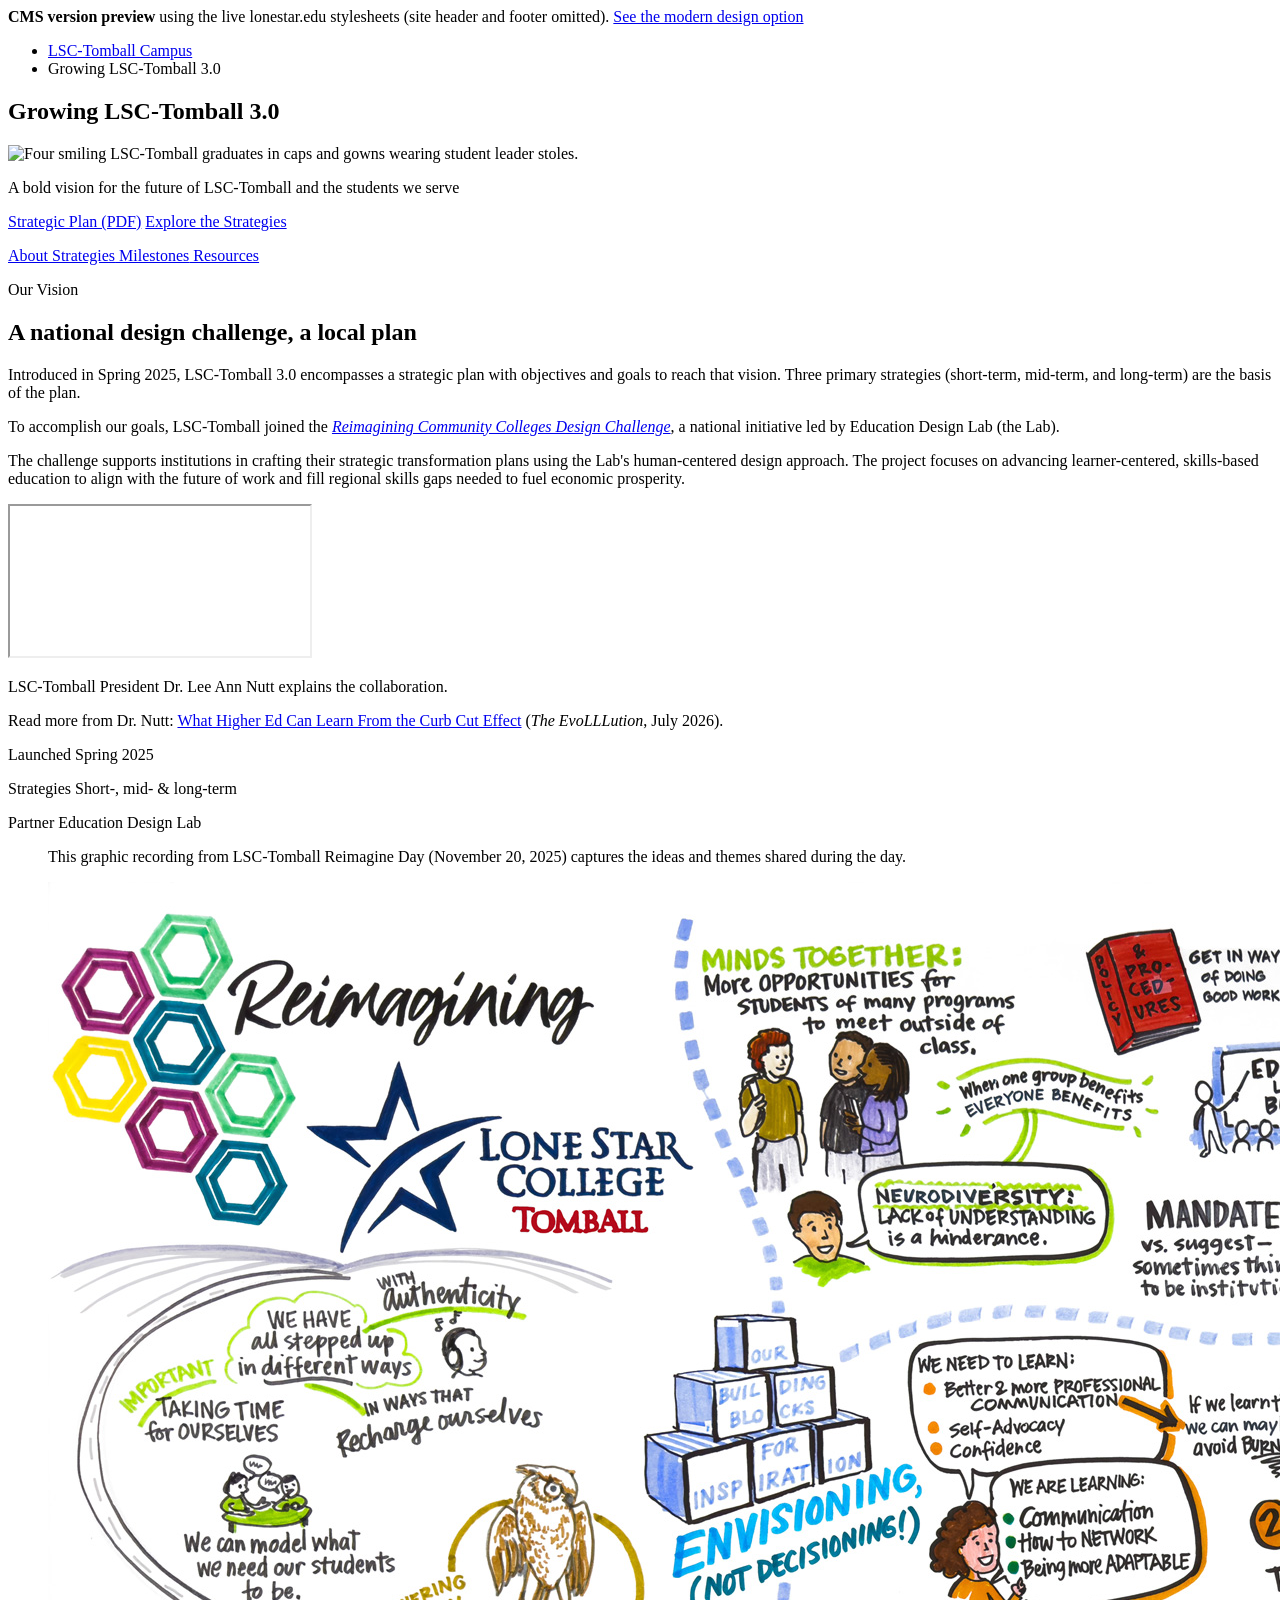
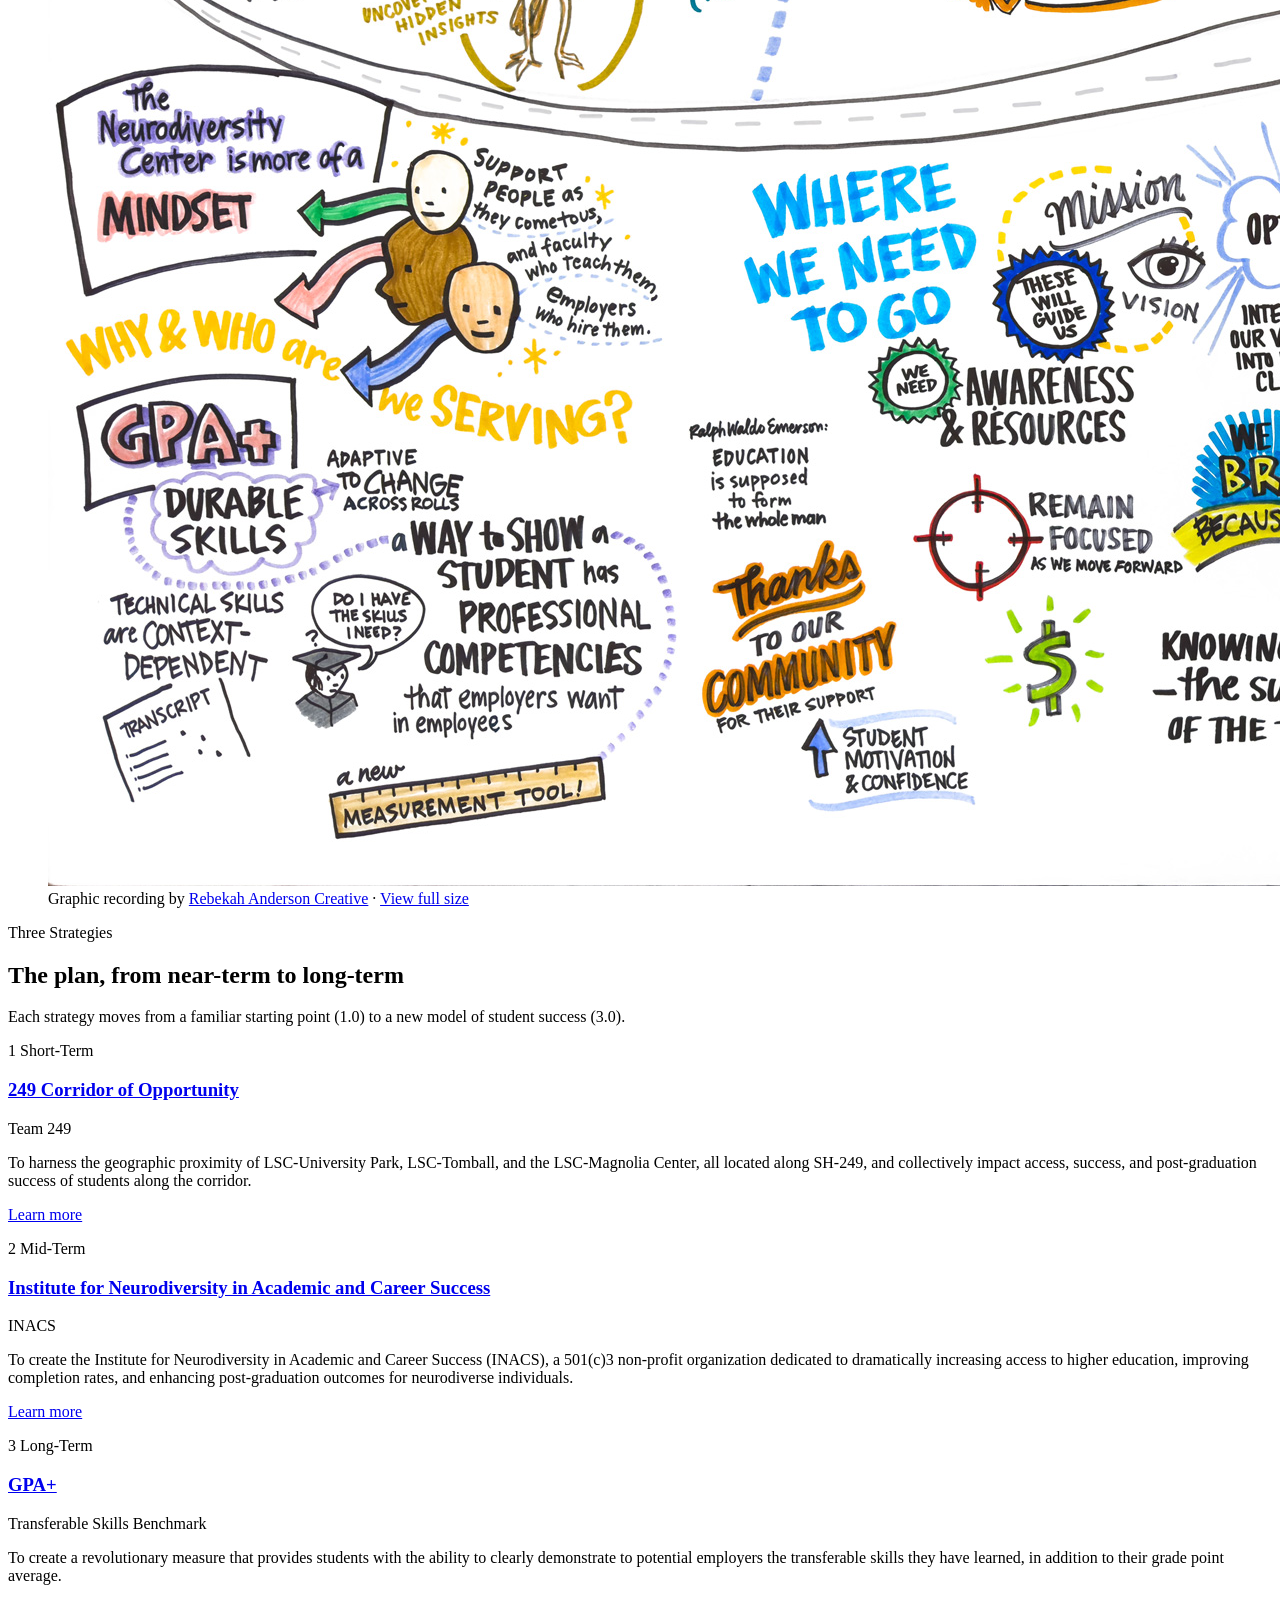
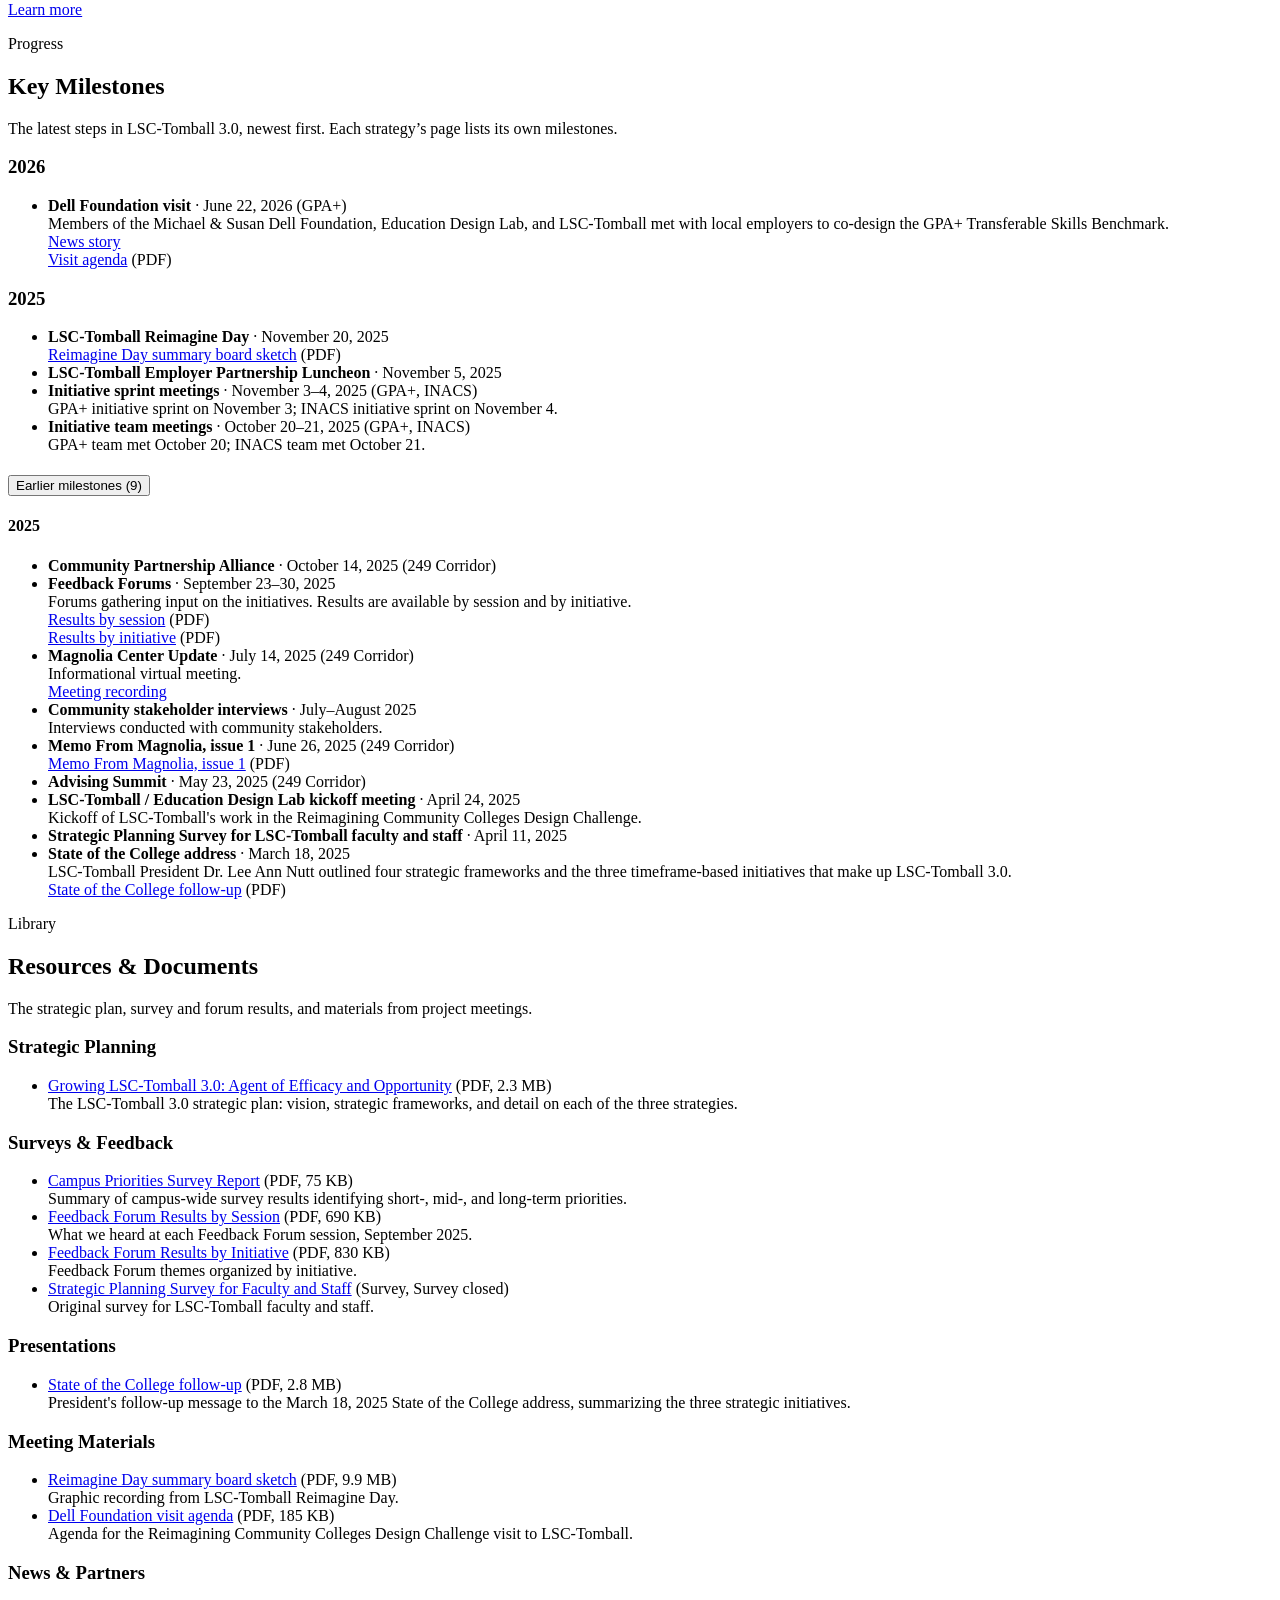
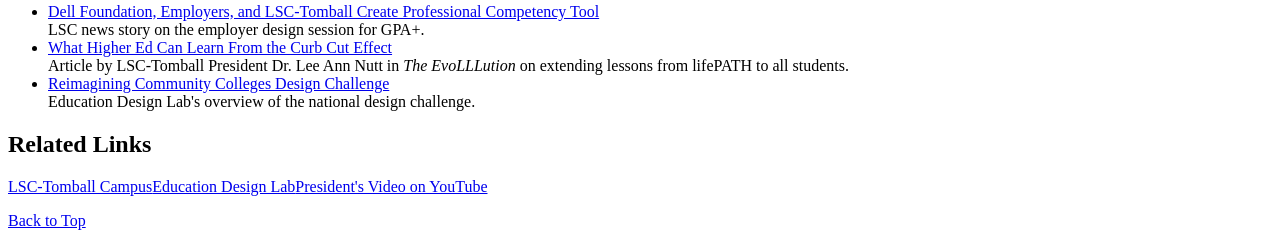
==== commit 8f9127ff: "Follow the LSC web style guide and rename the neurodiversity strategy - Rename the Community College" ====
--- a/index.html
+++ b/index.html
@@ -50,9 +50,6 @@
       <div class="content-well">
 
 <!-- ===================== BEGIN CMS CONTENT ===================== -->
-<!-- The site header CSS sets body { width: 100vw }, which is wider than the window when a scrollbar shows,
-     so content runs under the scrollbar. This stylesheet undoes that. If the CMS strips the tag, nothing shows. -->
-<link rel="stylesheet" href="https://lone-star-research-innovation.github.io/tomball3.0/css/cms-fix.css" />
 <p class="mb-3 pt-0"><a id="BackToTop" name="BackToTop"></a></p>
 <!-- Layout mirrors modern/index.html, using only Bootstrap 5.3 classes the site already loads (no inline styles). -->
 <!-- ========================= --><!--          HERO             --><!-- ========================= -->
@@ -63,7 +60,7 @@
 <p class="fs-4 fw-bold text-white lh-sm mb-0 pt-0">A bold vision for the future of LSC&#8209;Tomball and the students we serve</p>
 </div>
 <div class="col-xl-6">
-<p class="d-flex flex-wrap justify-content-xl-end gap-2 mb-0 pt-0"><a class="btn btn-light rounded-pill px-4" href="https://www.lonestar.edu/departments/academicaffairsstusuccess/Growing%20LSC-Tomball%203.0-Agent%20of%20Efficacy%20and%20Opportunity.pdf" target="_blank">Strategic Plan (PDF)</a> <a class="btn btn-outline-light rounded-pill px-4" href="#strategies">Explore the Strategies</a></p>
+<p class="d-flex flex-wrap justify-content-xl-end gap-2 mb-0 pt-0"><a class="btn btn-light" href="https://www.lonestar.edu/departments/academicaffairsstusuccess/Growing%20LSC-Tomball%203.0-Agent%20of%20Efficacy%20and%20Opportunity.pdf" target="_blank">Strategic Plan (PDF)</a> <a class="btn btn-outline-light" href="#strategies">Explore the Strategies</a></p>
 </div>
 </div>
 </div>
@@ -71,9 +68,6 @@
 <div class="section-dark rounded p-3 mb-3">
 <p class="d-flex flex-wrap justify-content-center gap-4 mb-0 pt-0"><a class="text-white fw-bold" href="#about"><i aria-hidden="true" class="fas fa-info-circle me-1"></i> About</a><a class="text-white fw-bold" href="#strategies"><i aria-hidden="true" class="fas fa-route me-1"></i> Strategies</a><a class="text-white fw-bold" href="#milestones"><i aria-hidden="true" class="fas fa-flag me-1"></i> Milestones</a><a class="text-white fw-bold" href="#resources"><i aria-hidden="true" class="fas fa-folder-open me-1"></i> Resources</a></p>
 </div>
-<!-- ========================= --><!--        WHAT'S NEXT        --><!-- ========================= -->
-<!-- Widget hosted on GitHub Pages: the next upcoming milestone, or the latest one. Edited in js/data.js. -->
-<div class="mb-5" style="width:100%"><iframe height="110" src="https://lone-star-research-innovation.github.io/tomball3.0/widgets/next.html" style="width:100%" title="LSC-Tomball 3.0 latest milestone" width="100%"></iframe></div>
 <!-- ========================= --><!--          VISION           --><!-- ========================= -->
 <div class="row g-4 g-lg-5 align-items-center mb-4">
 <div class="col-lg-6">
@@ -85,7 +79,8 @@
 </div>
 <div class="col-lg-6">
 <p class="ratio ratio-16x9 mb-2 pt-0"><iframe src="https://www.youtube.com/embed/w5CPZ3An6yo" title="Video: LSC-Tomball President Dr. Lee Ann Nutt on the Education Design Lab partnership" allow="accelerometer; clipboard-write; encrypted-media; gyroscope; picture-in-picture; web-share; fullscreen" referrerpolicy="strict-origin-when-cross-origin" allowfullscreen></iframe></p>
-<p class="small text-body-secondary mb-0 pt-0">LSC-Tomball President Dr. Lee Ann Nutt explains the collaboration.</p>
+<p class="small text-body-secondary mb-2 pt-0">LSC-Tomball President Dr. Lee Ann Nutt explains the collaboration.</p>
+<p class="small mb-0 pt-0">Read more from Dr. Nutt: <a href="https://evolllution.com/what-higher-ed-can-learn-from-the-curb-cut-effect" rel="noopener noreferrer" target="_blank">What Higher Ed Can Learn From the Curb Cut Effect</a> (<em>The EvoLLLution</em>, July 2026).</p>
 </div>
 </div>
 <div class="bg-body-tertiary rounded px-4 py-3 mb-4">
@@ -127,9 +122,9 @@
 <div class="card h-100 rounded shadow-sm border-0 border-top border-4 border-primary">
 <div class="card-body d-flex flex-column p-4">
 <p class="d-flex align-items-center gap-2 small text-uppercase fw-bold text-primary mb-3 pt-0"><span class="badge rounded-circle bg-primary-subtle text-primary-emphasis">2</span> Mid-Term</p>
-<h3 class="h5 fw-bold mb-1"><a class="text-dark border-0" href="https://www.lonestar.edu/118050">Community College Center for Neurodiversity Success</a></h3>
-<p class="small fw-bold text-body-secondary mb-2 pt-0">CCCNS</p>
-<p class="small text-body-secondary mb-3 pt-0">To create the Community College Center for Neurodiversity Success (CCCNS), a 501(c)3 non-profit organization dedicated to dramatically increasing access to higher education, improving completion rates, and enhancing post-graduation outcomes for neurodiverse individuals.</p>
+<h3 class="h5 fw-bold mb-1"><a class="text-dark border-0" href="https://www.lonestar.edu/118050">Institute for Neurodiversity in Academic and Career Success</a></h3>
+<p class="small fw-bold text-body-secondary mb-2 pt-0">INACS</p>
+<p class="small text-body-secondary mb-3 pt-0">To create the Institute for Neurodiversity in Academic and Career Success (INACS), a 501(c)3 non-profit organization dedicated to dramatically increasing access to higher education, improving completion rates, and enhancing post-graduation outcomes for neurodiverse individuals.</p>
 <p class="mt-auto mb-0 pt-0"><a class="fw-bold" href="https://www.lonestar.edu/118050">Learn more <i aria-hidden="true" class="fas fa-arrow-right"></i></a></p>
 </div>
 </div>
@@ -148,33 +143,81 @@
 </div>
 </div>
 <!-- ========================= --><!--        MILESTONES         --><!-- ========================= -->
-<!-- Widget hosted on GitHub Pages. Content is edited in js/data.js, not here. -->
+<!-- Milestones copied from js/data.js. Update them here in the CMS. -->
 <p class="small text-uppercase fw-bold text-danger-emphasis mb-2 pt-0"><a id="milestones">Progress</a></p>
 <h2 class="pt-0">Key Milestones</h2>
-<p class="fs-5 text-body-secondary mb-3 pt-0">The latest steps in LSC-Tomball 3.0, newest first. Use the year buttons to filter.</p>
-<div style="width:100%"><iframe height="800" loading="lazy" src="https://lone-star-research-innovation.github.io/tomball3.0/widgets/milestones.html" style="width:100%" title="LSC-Tomball 3.0 Key Milestones" width="100%"></iframe></div>
-<p class="text-center small mb-5 pt-0"><a href="https://lone-star-research-innovation.github.io/tomball3.0/widgets/milestones.html" rel="noopener noreferrer" target="_blank">Open Key Milestones in a New Window</a></p>
+<p class="fs-5 text-body-secondary mb-3 pt-0">The latest steps in LSC-Tomball 3.0, newest first. Each strategy&rsquo;s page lists its own milestones.</p>
+<h3 class="h5 fw-bold">2026</h3>
+<ul class="mb-4">
+<li class="mb-2"><strong>Dell Foundation visit</strong> &middot; June 22, 2026 (GPA+)<br />Members of the Michael &amp; Susan Dell Foundation, Education Design Lab, and LSC-Tomball met with local employers to co-design the GPA+ Transferable Skills Benchmark.<br /><a href="https://www.lonestar.edu/news/119319.htm" rel="noopener noreferrer" target="_blank">News story</a><br /><a href="https://www.lonestar.edu/departments/academicaffairsstusuccess/Dell%20Visit%20to%20Tomball.pdf" rel="noopener noreferrer" target="_blank">Visit agenda</a> (PDF)</li>
+</ul>
+<h3 class="h5 fw-bold">2025</h3>
+<ul class="mb-4">
+<li class="mb-2"><strong>LSC-Tomball Reimagine Day</strong> &middot; November 20, 2025<br /><a href="https://www.lonestar.edu/departments/academicaffairsstusuccess/25EDL02-graphic-recording-F.pdf" rel="noopener noreferrer" target="_blank">Reimagine Day summary board sketch</a> (PDF)</li>
+<li class="mb-2"><strong>LSC-Tomball Employer Partnership Luncheon</strong> &middot; November 5, 2025</li>
+<li class="mb-2"><strong>Initiative sprint meetings</strong> &middot; November 3&ndash;4, 2025 (GPA+, INACS)<br />GPA+ initiative sprint on November 3; INACS initiative sprint on November 4.</li>
+<li class="mb-2"><strong>Initiative team meetings</strong> &middot; October 20&ndash;21, 2025 (GPA+, INACS)<br />GPA+ team met October 20; INACS team met October 21.</li>
+</ul>
+<div class="accordion mb-5" id="olderMilestones">
+<div class="accordion-item">
+<h3 class="accordion-header"><button class="accordion-button collapsed" type="button" data-bs-toggle="collapse" data-bs-target="#olderMilestonesBody" aria-expanded="false" aria-controls="olderMilestonesBody">Earlier milestones (9)</button></h3>
+<div class="accordion-collapse collapse" id="olderMilestonesBody" data-bs-parent="#olderMilestones">
+<div class="accordion-body">
+<h4 class="h5 fw-bold">2025</h4>
+<ul class="mb-0">
+<li class="mb-2"><strong>Community Partnership Alliance</strong> &middot; October 14, 2025 (249 Corridor)</li>
+<li class="mb-2"><strong>Feedback Forums</strong> &middot; September 23&ndash;30, 2025<br />Forums gathering input on the initiatives. Results are available by session and by initiative.<br /><a href="https://www.lonestar.edu/departments/academicaffairsstusuccess/Feedback%20Forum%20Results%20by%20Session.pdf" rel="noopener noreferrer" target="_blank">Results by session</a> (PDF)<br /><a href="https://www.lonestar.edu/departments/academicaffairsstusuccess/Feedback%20Forum%20Results%20by%20Initiative.pdf" rel="noopener noreferrer" target="_blank">Results by initiative</a> (PDF)</li>
+<li class="mb-2"><strong>Magnolia Center Update</strong> &middot; July 14, 2025 (249 Corridor)<br />Informational virtual meeting.<br /><a href="https://lonestar.webex.com/recordingservice/sites/lonestar/recording/8dd9e9e1dc9f4ab3bd543a534bbbebe2/playback" rel="noopener noreferrer" target="_blank">Meeting recording</a></li>
+<li class="mb-2"><strong>Community stakeholder interviews</strong> &middot; July&ndash;August 2025<br />Interviews conducted with community stakeholders.</li>
+<li class="mb-2"><strong>Memo From Magnolia, issue 1</strong> &middot; June 26, 2025 (249 Corridor)<br /><a href="https://www.lonestar.edu/departments/academicaffairsstusuccess/Memo%20from%20Magnolia%20Center%20-%20Launch!.pdf" rel="noopener noreferrer" target="_blank">Memo From Magnolia, issue 1</a> (PDF)</li>
+<li class="mb-2"><strong>Advising Summit</strong> &middot; May 23, 2025 (249 Corridor)</li>
+<li class="mb-2"><strong>LSC-Tomball / Education Design Lab kickoff meeting</strong> &middot; April 24, 2025<br />Kickoff of LSC-Tomball's work in the Reimagining Community Colleges Design Challenge.</li>
+<li class="mb-2"><strong>Strategic Planning Survey for LSC-Tomball faculty and staff</strong> &middot; April 11, 2025</li>
+<li class="mb-2"><strong>State of the College address</strong> &middot; March 18, 2025<br />LSC-Tomball President Dr. Lee Ann Nutt outlined four strategic frameworks and the three timeframe-based initiatives that make up LSC-Tomball 3.0.<br /><a href="https://www.lonestar.edu/departments/academicaffairsstusuccess/State%20of%20the%20College%20Follow%20Up_%20Recording%20Survey%20Link%20Embedded.pdf" rel="noopener noreferrer" target="_blank">State of the College follow-up</a> (PDF)</li>
+</ul>
+</div>
+</div>
+</div>
+</div>
 <!-- ========================= --><!--         RESOURCES         --><!-- ========================= -->
-<!-- Widget hosted on GitHub Pages. Content is edited in js/data.js, not here. -->
+<!-- Resources copied from js/data.js. Update them here in the CMS. -->
 <div class="bg-body-tertiary rounded p-4 p-md-5 mb-5">
 <p class="small text-uppercase fw-bold text-danger-emphasis mb-2 pt-0"><a id="resources">Library</a></p>
 <h2 class="pt-0">Resources &amp; Documents</h2>
-<p class="fs-5 text-body-secondary mb-3 pt-0">The strategic plan, survey and forum results, and materials from project meetings. Search or filter by category.</p>
-<div style="width:100%"><iframe height="1400" loading="lazy" src="https://lone-star-research-innovation.github.io/tomball3.0/widgets/resources.html" style="width:100%" title="LSC-Tomball 3.0 Resources and Documents" width="100%"></iframe></div>
-<p class="text-center small mb-0 pt-0"><a href="https://lone-star-research-innovation.github.io/tomball3.0/widgets/resources.html" rel="noopener noreferrer" target="_blank">Open Resources in a New Window</a></p>
+<p class="fs-5 text-body-secondary mb-3 pt-0">The strategic plan, survey and forum results, and materials from project meetings.</p>
+<h3 class="h5 fw-bold">Strategic Planning</h3>
+<ul class="mb-4">
+<li class="mb-2"><a href="https://www.lonestar.edu/departments/academicaffairsstusuccess/Growing%20LSC-Tomball%203.0-Agent%20of%20Efficacy%20and%20Opportunity.pdf" rel="noopener noreferrer" target="_blank">Growing LSC-Tomball 3.0: Agent of Efficacy and Opportunity</a> (PDF, 2.3 MB)<br />The LSC-Tomball 3.0 strategic plan: vision, strategic frameworks, and detail on each of the three strategies.</li>
+</ul>
+<h3 class="h5 fw-bold">Surveys &amp; Feedback</h3>
+<ul class="mb-4">
+<li class="mb-2"><a href="https://www.lonestar.edu/departments/academicaffairsstusuccess/Campus%20Priorities%20Survey%20Report%20Revised%20.pdf" rel="noopener noreferrer" target="_blank">Campus Priorities Survey Report</a> (PDF, 75 KB)<br />Summary of campus-wide survey results identifying short-, mid-, and long-term priorities.</li>
+<li class="mb-2"><a href="https://www.lonestar.edu/departments/academicaffairsstusuccess/Feedback%20Forum%20Results%20by%20Session.pdf" rel="noopener noreferrer" target="_blank">Feedback Forum Results by Session</a> (PDF, 690 KB)<br />What we heard at each Feedback Forum session, September 2025.</li>
+<li class="mb-2"><a href="https://www.lonestar.edu/departments/academicaffairsstusuccess/Feedback%20Forum%20Results%20by%20Initiative.pdf" rel="noopener noreferrer" target="_blank">Feedback Forum Results by Initiative</a> (PDF, 830 KB)<br />Feedback Forum themes organized by initiative.</li>
+<li class="mb-2"><a href="https://www.surveymonkey.com/r/QNXR7RX" rel="noopener noreferrer" target="_blank">Strategic Planning Survey for Faculty and Staff</a> (Survey, Survey closed)<br />Original survey for LSC-Tomball faculty and staff.</li>
+</ul>
+<h3 class="h5 fw-bold">Presentations</h3>
+<ul class="mb-4">
+<li class="mb-2"><a href="https://www.lonestar.edu/departments/academicaffairsstusuccess/State%20of%20the%20College%20Follow%20Up_%20Recording%20Survey%20Link%20Embedded.pdf" rel="noopener noreferrer" target="_blank">State of the College follow-up</a> (PDF, 2.8 MB)<br />President's follow-up message to the March 18, 2025 State of the College address, summarizing the three strategic initiatives.</li>
+</ul>
+<h3 class="h5 fw-bold">Meeting Materials</h3>
+<ul class="mb-4">
+<li class="mb-2"><a href="https://www.lonestar.edu/departments/academicaffairsstusuccess/25EDL02-graphic-recording-F.pdf" rel="noopener noreferrer" target="_blank">Reimagine Day summary board sketch</a> (PDF, 9.9 MB)<br />Graphic recording from LSC-Tomball Reimagine Day.</li>
+<li class="mb-2"><a href="https://www.lonestar.edu/departments/academicaffairsstusuccess/Dell%20Visit%20to%20Tomball.pdf" rel="noopener noreferrer" target="_blank">Dell Foundation visit agenda</a> (PDF, 185 KB)<br />Agenda for the Reimagining Community Colleges Design Challenge visit to LSC-Tomball.</li>
+</ul>
+<h3 class="h5 fw-bold">News &amp; Partners</h3>
+<ul class="mb-0">
+<li class="mb-2"><a href="https://www.lonestar.edu/news/119319.htm" rel="noopener noreferrer" target="_blank">Dell Foundation, Employers, and LSC-Tomball Create Professional Competency Tool</a><br />LSC news story on the employer design session for GPA+.</li>
+<li class="mb-2"><a href="https://evolllution.com/what-higher-ed-can-learn-from-the-curb-cut-effect" rel="noopener noreferrer" target="_blank">What Higher Ed Can Learn From the Curb Cut Effect</a><br />Article by LSC-Tomball President Dr. Lee Ann Nutt in <em>The EvoLLLution</em> on extending lessons from lifePATH to all students.</li>
+<li class="mb-2"><a href="https://eddesignlab.org/project/reimagining-community-colleges-design-challenge/#colleges" rel="noopener noreferrer" target="_blank">Reimagining Community Colleges Design Challenge</a><br />Education Design Lab's overview of the national design challenge.</li>
+</ul>
 </div>
 <!-- ========================= --><!--       RELATED LINKS       --><!-- ========================= -->
 <div class="section-dark rounded p-4 mb-4">
-<div class="row align-items-center g-3">
-<div class="col-md-4">
-<h2 class="h4 text-white pt-0 mb-0">Related Links</h2>
-</div>
-<div class="col-md-8">
-<p class="d-flex flex-wrap gap-4 mb-0 pt-0"><a class="text-white fw-bold" href="https://www.lonestar.edu/tomball.htm">LSC-Tomball Campus</a><a class="text-white fw-bold" href="https://eddesignlab.org/" target="_blank">Education Design Lab</a><a class="text-white fw-bold" href="https://www.youtube.com/watch?v=w5CPZ3An6yo" target="_blank">President's Video on YouTube</a></p>
-</div>
-</div>
-</div>
-<p class="text-center mb-3 pt-0"><a class="btn btn-outline-primary rounded-pill" href="#BackToTop"><i aria-hidden="true" class="fas fa-arrow-up"></i> Back to Top</a></p>
+<h2 class="h4 text-white fw-bold pt-0 mb-3">Related Links</h2>
+<p class="d-flex flex-column flex-sm-row flex-wrap gap-2 column-gap-sm-4 mb-0 pt-0"><a class="text-white fw-bold" href="https://www.lonestar.edu/tomball.htm">LSC-Tomball Campus</a><a class="text-white fw-bold" href="https://eddesignlab.org/" target="_blank">Education Design Lab</a><a class="text-white fw-bold" href="https://www.youtube.com/watch?v=w5CPZ3An6yo" target="_blank">President's Video on YouTube</a></p>
+</div>
+<p class="text-center mb-3 pt-0"><a class="btn btn-lsc-blue" href="#BackToTop"><i aria-hidden="true" class="fas fa-arrow-up"></i> Back to Top</a></p>
 <!-- ====================== END CMS CONTENT ====================== -->
 
       </div>
